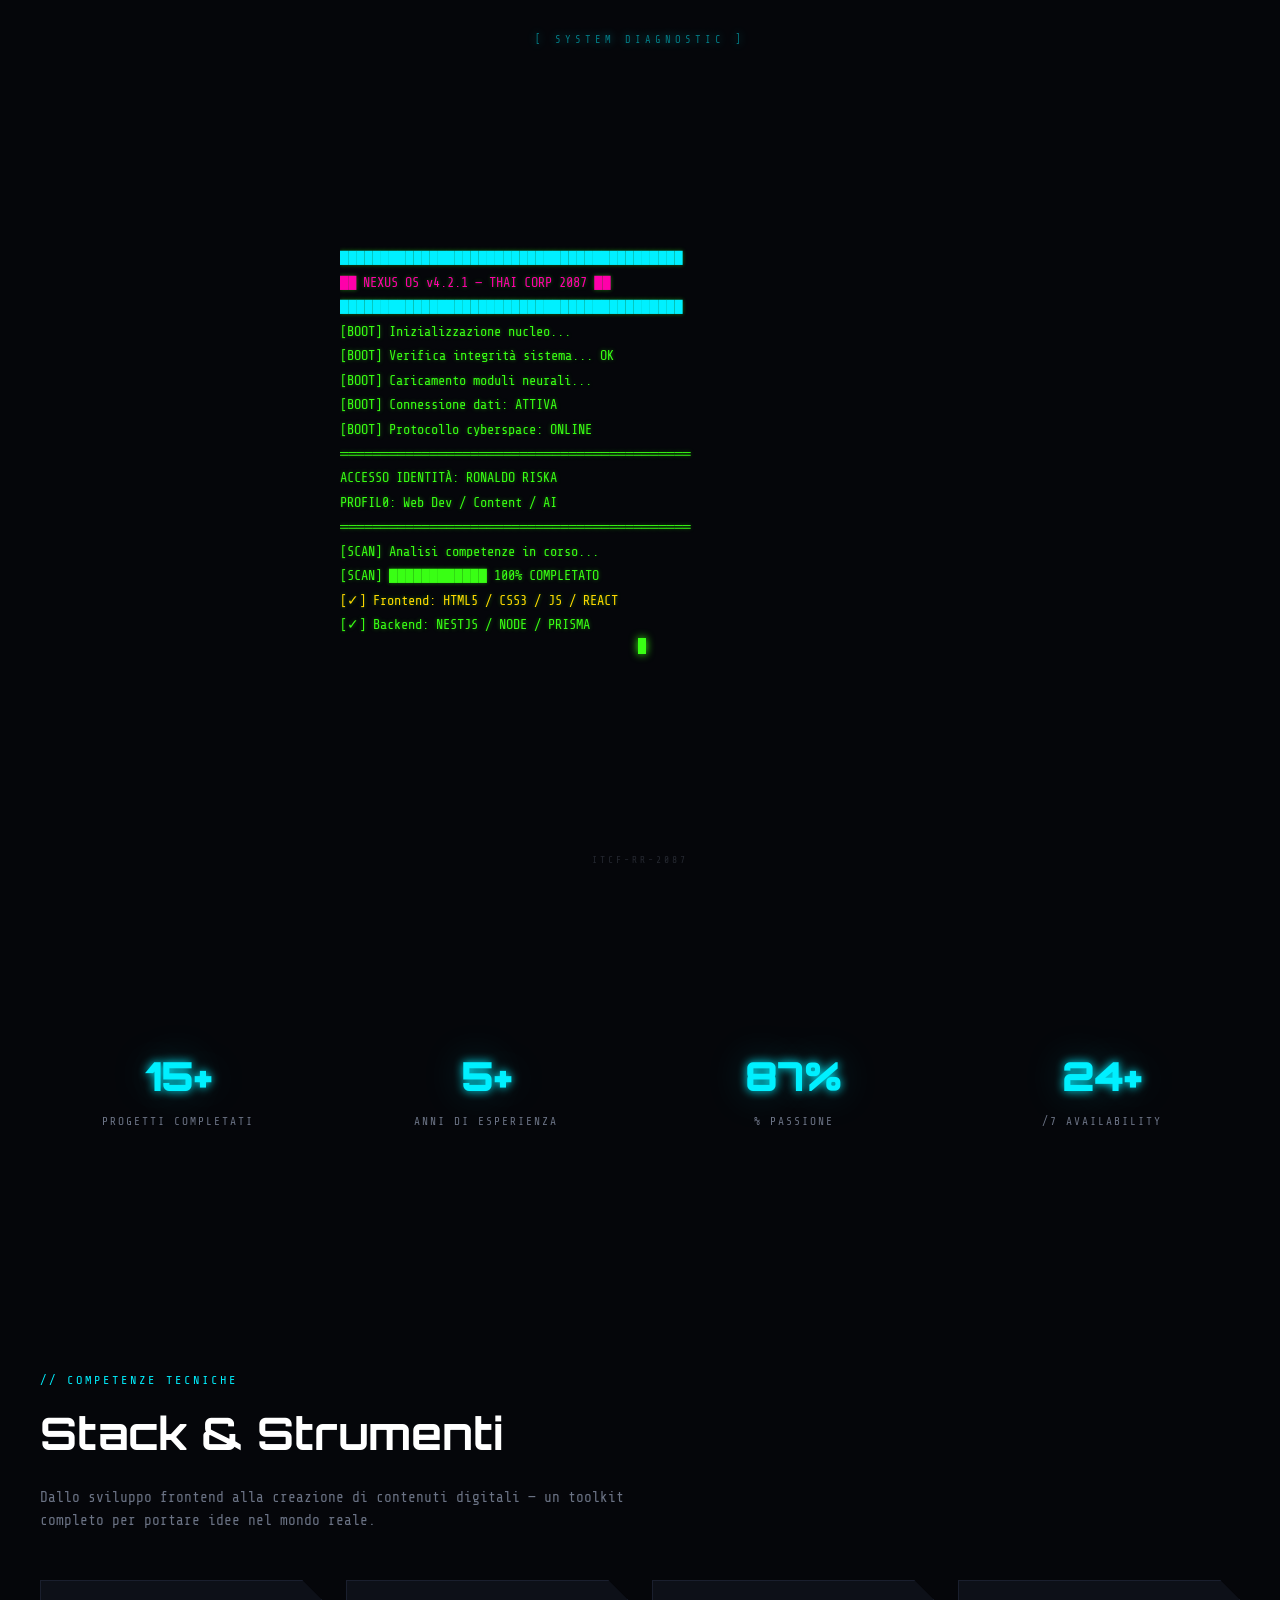
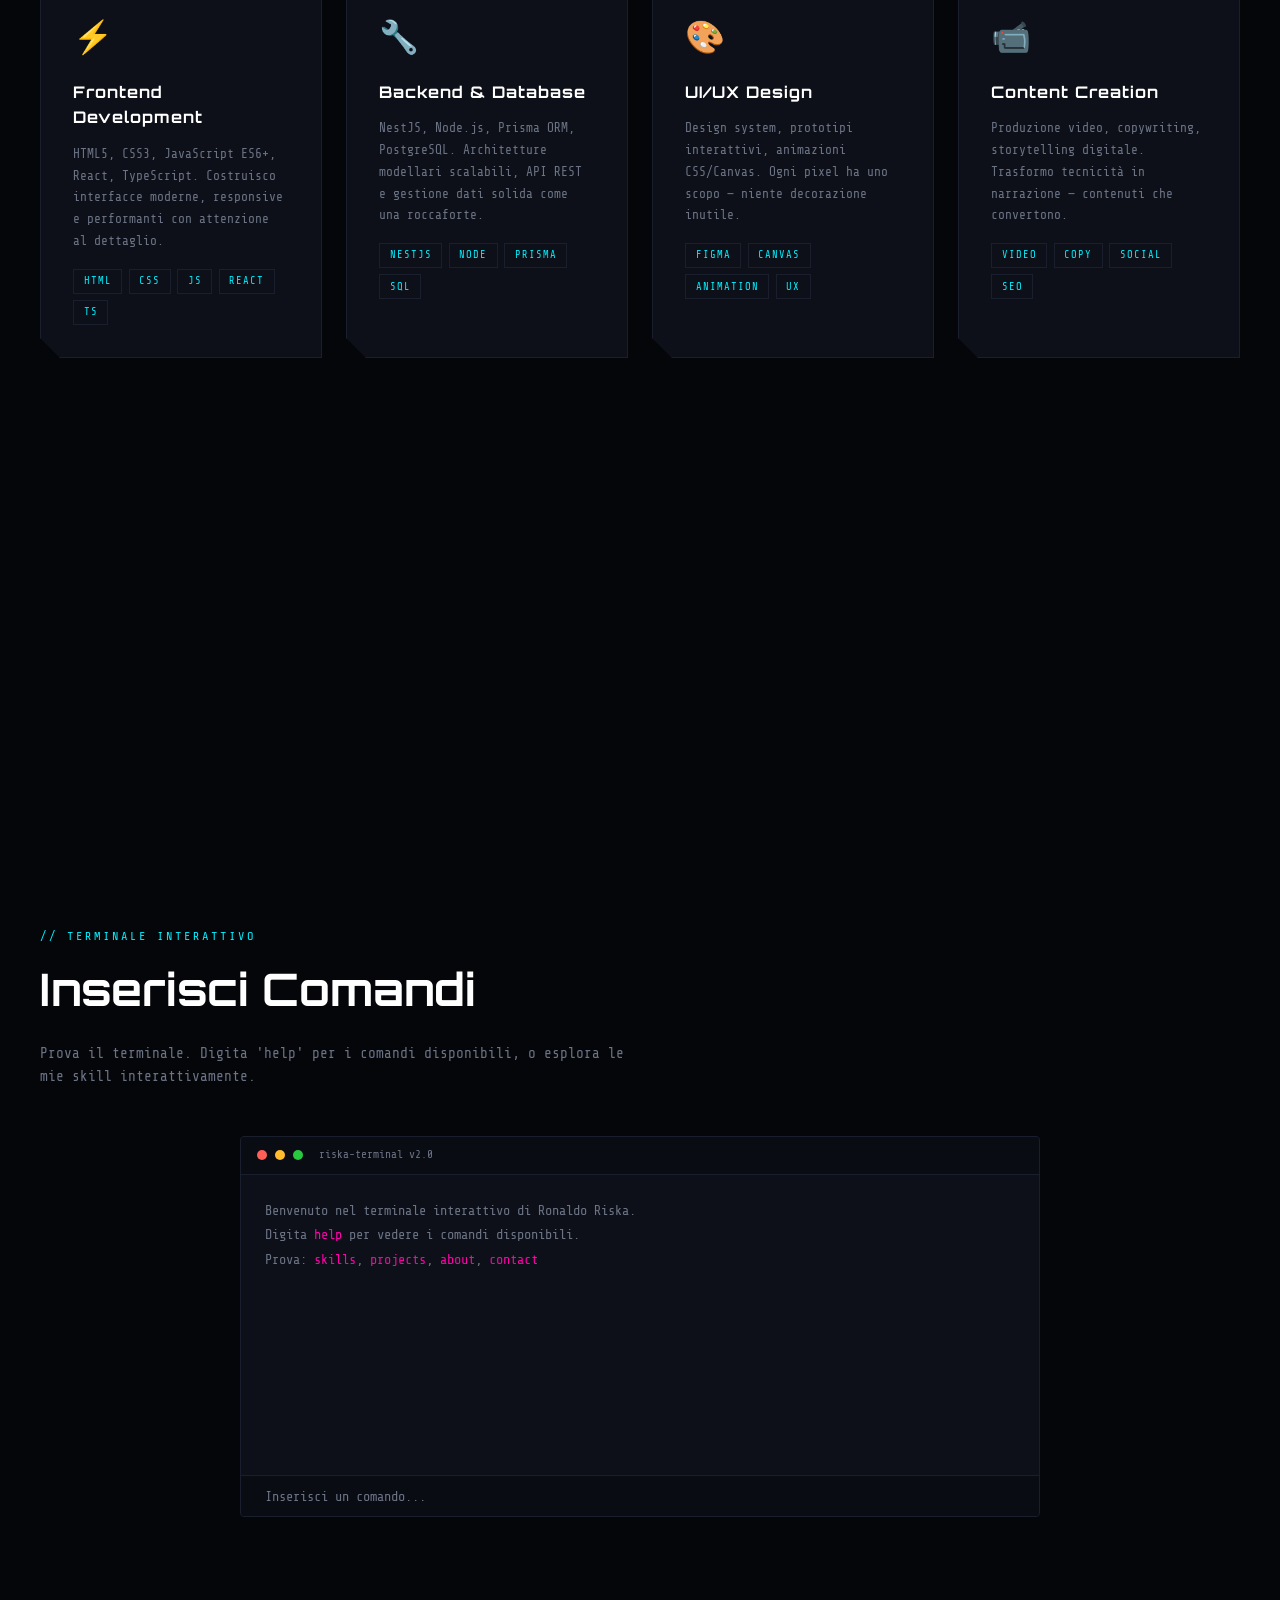
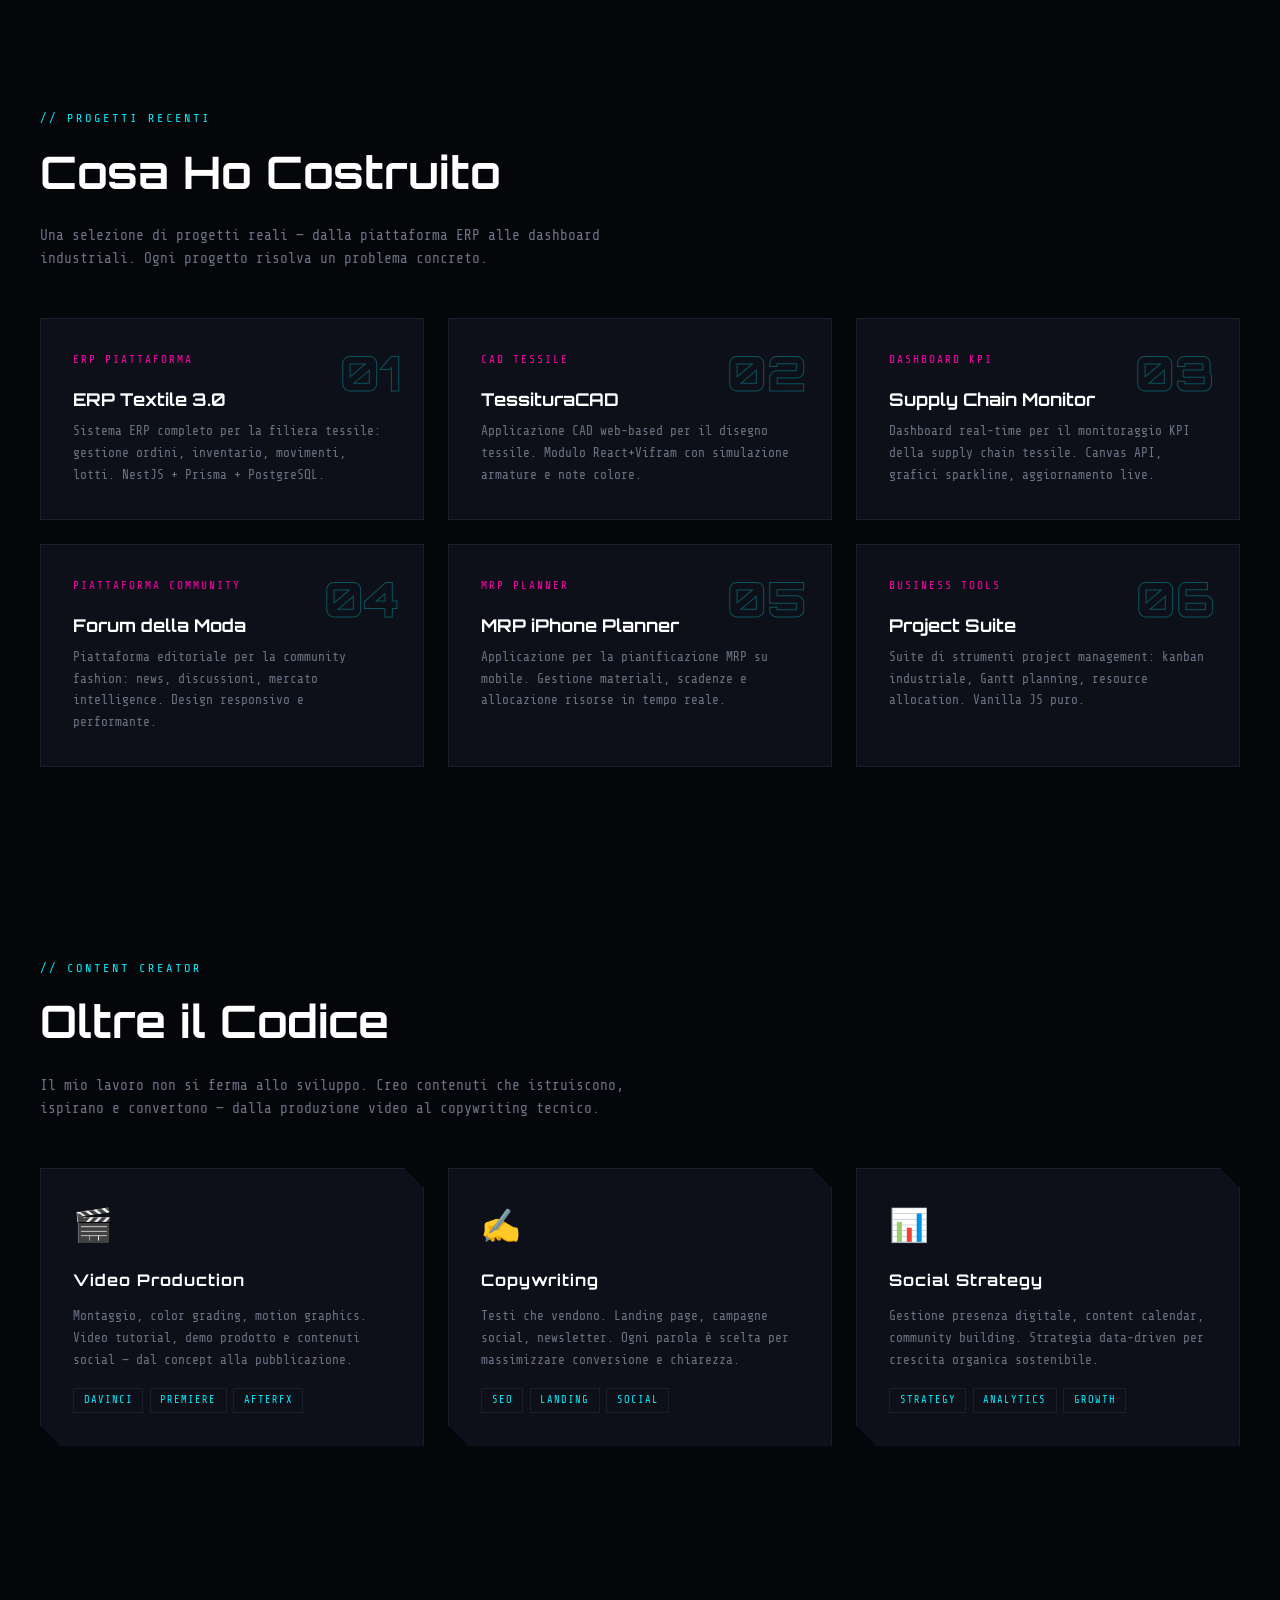
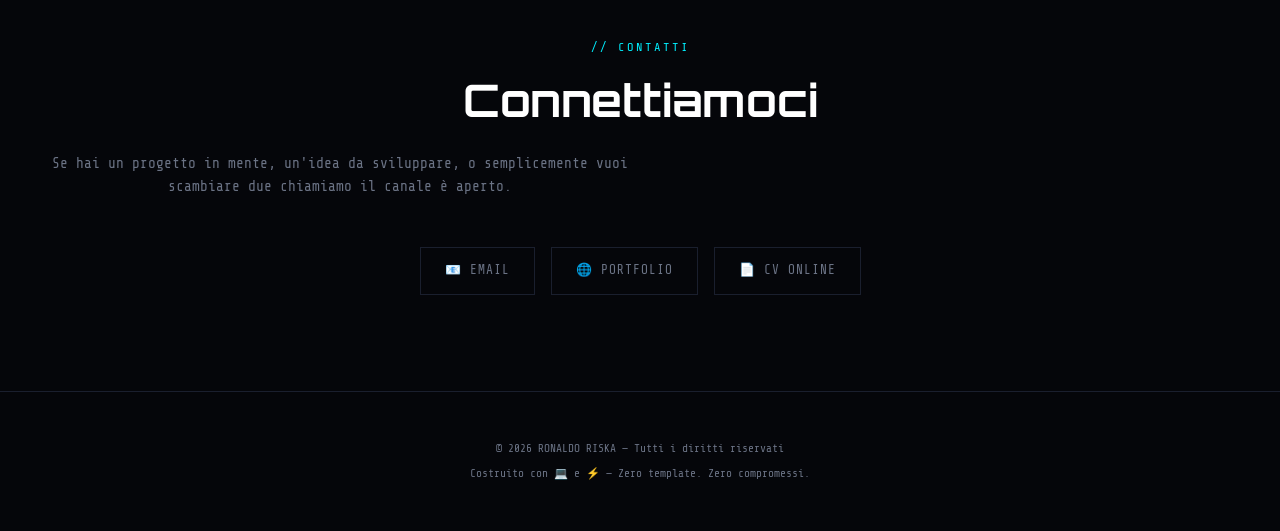
==== index.html @ 5a68598a "fix: rimosovo link GitHub dalla sezione contatti" ====
<!DOCTYPE html>
<html lang="it">
<head>
<meta charset="UTF-8">
<meta name="viewport" content="width=device-width, initial-scale=1.0">
<title>RONALDO RISKA — Web Developer & Content Creator</title>
<meta name="description" content="Cyberpunk showcase di Ronaldo Riska: web developer, content creator, e specialista digitale tessile.">
<meta name="theme-color" content="#05060a">
<link rel="preconnect" href="https://fonts.googleapis.com">
<link rel="preconnect" href="https://fonts.gstatic.com" crossorigin>
<link rel="stylesheet" href="site.css">
<script type="application/ld+json">
{
  "@context": "https://schema.org",
  "@type": "ProfilePage",
  "mainEntity": {
    "@type": "Person",
    "name": "Ronaldo Riska",
    "jobTitle": "Web Developer & Content Creator",
    "url": "https://italycircularfashion.github.io/RonaldoRiskaCurriculum/"
  }
}
</script>
</head>
<body>

<!-- SCANLINES OVERLAY -->
<div class="scanlines"></div>

<!-- MATRIX RAIN -->
<canvas id="matrixRain"></canvas>
<div id="matrixGlow"></div>

<!-- POWER FLASH -->
<div id="powerFlash"></div>

<!-- BOOT SEQUENCE -->
<div id="bootSequence">
  <div class="boot-terminal" id="bootTerminal"></div>
  <span class="boot-cursor"></span>
</div>

<!-- TYPEWRITER REVEAL -->
<div id="typewriterReveal">
  <div class="typewriter-sheet">
    <div class="typewriter-content">
      <div class="typewriter-name" id="twName"></div>
      <div class="typewriter-role" id="twRole"></div>
      <div class="typewriter-text" id="twText"></div>
      <span class="typewriter-cursor" id="twCursor"></span>
    </div>
    <div class="typewriter-skip" onclick="skipTypewriter()">Premi per saltare →</div>
  </div>
  <div class="bell-indicator" id="bellIndicator">♪ DING ♪</div>
</div>

<!-- NAVIGATION HUD -->
<nav id="navHud">
  <div class="nav-logo">RR<span>_</span>DEV</div>
  <div class="nav-links">
    <a href="#hero" class="active">Home</a>
    <a href="#skills">Skills</a>
    <a href="#terminal">Terminal</a>
    <a href="#projects">Projects</a>
    <a href="#contact">Contact</a>
  </div>
</nav>

<!-- ═══════════ HERO ═══════════ -->
<section id="hero">
  <div class="hero-content">
    <div class="hero-tag">[ SYSTEM ONLINE — IDENTITY VERIFIED ]</div>
    <h1 class="hero-title">
      <span class="glitch">RONALDO RISKA</span>
    </h1>
    <p class="hero-sub">
      Web Developer · Content Creator · Digitale Tessile<br>
      Costruisco esperienze digitali su misura. Zero template. Zero compromessi.
    </p>
    <div class="hero-cta">
      <button class="btn-cyber" onclick="scrollToSection('#skills')">→ Esplora Skills</button>
      <button class="btn-cyber magenta" onclick="scrollToSection('#terminal')">→ Apri Terminal</button>
    </div>
  </div>
</section>

<!-- ═══════════ STATS ═══════════ -->
<section class="section">
  <div class="section-inner">
    <div class="stats-row">
      <div class="stat-item reveal">
        <div class="stat-num" data-target="15">0</div>
        <div class="stat-label">Progetti Completati</div>
      </div>
      <div class="stat-item reveal">
        <div class="stat-num" data-target="5">0</div>
        <div class="stat-label">Anni di Esperienza</div>
      </div>
      <div class="stat-item reveal">
        <div class="stat-num" data-target="100">0</div>
        <div class="stat-label">% Passione</div>
      </div>
      <div class="stat-item reveal">
        <div class="stat-num" data-target="24">0</div>
        <div class="stat-label">/7 Availability</div>
      </div>
    </div>
  </div>
</section>

<!-- ═══════════ SKILLS ═══════════ -->
<section class="section" id="skills">
  <div class="section-inner">
    <div class="reveal">
      <div class="section-label">// COMPETENZE TECNICHE</div>
      <h2 class="section-title">Stack & Strumenti</h2>
      <p class="section-desc">Dallo sviluppo frontend alla creazione di contenuti digitali — un toolkit completo per portare idee nel mondo reale.</p>
    </div>
    <div class="skill-grid">
      <div class="skill-card reveal">
        <span class="card-icon">⚡</span>
        <h3>Frontend Development</h3>
        <p>HTML5, CSS3, JavaScript ES6+, React, TypeScript. Costruisco interfacce moderne, responsive e performanti con attenzione al dettaglio.</p>
        <div class="card-tags">
          <span>HTML</span><span>CSS</span><span>JS</span><span>React</span><span>TS</span>
        </div>
      </div>
      <div class="skill-card reveal">
        <span class="card-icon">🔧</span>
        <h3>Backend & Database</h3>
        <p>NestJS, Node.js, Prisma ORM, PostgreSQL. Architetture modellari scalabili, API REST e gestione dati solida come una roccaforte.</p>
        <div class="card-tags">
          <span>NestJS</span><span>Node</span><span>Prisma</span><span>SQL</span>
        </div>
      </div>
      <div class="skill-card reveal">
        <span class="card-icon">🎨</span>
        <h3>UI/UX Design</h3>
        <p>Design system, prototipi interattivi, animazioni CSS/Canvas. Ogni pixel ha uno scopo — niente decorazione inutile.</p>
        <div class="card-tags">
          <span>Figma</span><span>Canvas</span><span>Animation</span><span>UX</span>
        </div>
      </div>
      <div class="skill-card reveal">
        <span class="card-icon">📹</span>
        <h3>Content Creation</h3>
        <p>Produzione video, copywriting, storytelling digitale. Trasformo tecnicità in narrazione — contenuti che convertono.</p>
        <div class="card-tags">
          <span>Video</span><span>Copy</span><span>Social</span><span>SEO</span>
        </div>
      </div>
      <div class="skill-card reveal">
        <span class="card-icon">🤖</span>
        <h3>AI & Automazione</h3>
        <p>Prompt engineering, workflow AI-assisted, automazione CLI. Uso l'intelligenza artificiale come moltiplicatore di produttività.</p>
        <div class="card-tags">
          <span>Prompt</span><span>Claude</span><span>GPT</span><span>Workflow</span>
        </div>
      </div>
      <div class="skill-card reveal">
        <span class="card-icon">🏭</span>
        <h3>CAD & Simulazioni</h3>
        <p>Applicazioni CAD web-based, simulatori tessili, dashboard KPI. Ponte tra industria tradizionale e innovazione digitale.</p>
        <div class="card-tags">
          <span>CAD</span><span>Dashboard</span><span>KPI</span><span>WebGL</span>
        </div>
      </div>
    </div>
  </div>
</section>

<!-- ═══════════ INTERACTIVE TERMINAL ═══════════ -->
<section class="section" id="terminal">
  <div class="section-inner">
    <div class="reveal">
      <div class="section-label">// TERMINALE INTERATTIVO</div>
      <h2 class="section-title">Inserisci Comandi</h2>
      <p class="section-desc">Prova il terminale. Digita 'help' per i comandi disponibili, o esplora le mie skill interattivamente.</p>
    </div>
    <div class="terminal-window reveal">
      <div class="terminal-bar">
        <div class="terminal-dot red"></div>
        <div class="terminal-dot yellow"></div>
        <div class="terminal-dot green"></div>
        <span class="terminal-title">riska-terminal v2.0</span>
      </div>
      <div class="terminal-body" id="terminalBody">
        <div class="output">Benvenuto nel terminale interattivo di Ronaldo Riska.</div>
        <div class="output">Digita <span class="highlight">help</span> per vedere i comandi disponibili.</div>
        <div class="output">Prova: <span class="highlight">skills</span>, <span class="highlight">projects</span>, <span class="highlight">about</span>, <span class="highlight">contact</span></div>
      </div>
      <div class="terminal-input">
        <span class="prompt"></span>
        <input type="text" id="terminalInput" placeholder="Inserisci un comando..." autocomplete="off">
      </div>
    </div>
  </div>
</section>

<!-- ═══════════ PROJECTS ═══════════ -->
<section class="section" id="projects">
  <div class="section-inner">
    <div class="reveal">
      <div class="section-label">// PROGETTI RECENTI</div>
      <h2 class="section-title">Cosa Ho Costruito</h2>
      <p class="section-desc">Una selezione di progetti reali — dalla piattaforma ERP alle dashboard industriali. Ogni progetto risolva un problema concreto.</p>
    </div>
    <div class="project-grid">
      <div class="project-card reveal">
        <span class="project-num">01</span>
        <div class="project-type">ERP Piattaforma</div>
        <h3>ERP Textile 3.0</h3>
        <p>Sistema ERP completo per la filiera tessile: gestione ordini, inventario, movimenti, lotti. NestJS + Prisma + PostgreSQL.</p>
      </div>
      <div class="project-card reveal">
        <span class="project-num">02</span>
        <div class="project-type">CAD Tessile</div>
        <h3>TessituraCAD</h3>
        <p>Applicazione CAD web-based per il disegno tessile. Modulo React+Vifram con simulazione armature e note colore.</p>
      </div>
      <div class="project-card reveal">
        <span class="project-num">03</span>
        <div class="project-type">Dashboard KPI</div>
        <h3>Supply Chain Monitor</h3>
        <p>Dashboard real-time per il monitoraggio KPI della supply chain tessile. Canvas API, grafici sparkline, aggiornamento live.</p>
      </div>
      <div class="project-card reveal">
        <span class="project-num">04</span>
        <div class="project-type">Piattaforma Community</div>
        <h3>Forum della Moda</h3>
        <p>Piattaforma editoriale per la community fashion: news, discussioni, mercato intelligence. Design responsivo e performante.</p>
      </div>
      <div class="project-card reveal">
        <span class="project-num">05</span>
        <div class="project-type">MRP Planner</div>
        <h3>MRP iPhone Planner</h3>
        <p>Applicazione per la pianificazione MRP su mobile. Gestione materiali, scadenze e allocazione risorse in tempo reale.</p>
      </div>
      <div class="project-card reveal">
        <span class="project-num">06</span>
        <div class="project-type">Business Tools</div>
        <h3>Project Suite</h3>
        <p>Suite di strumenti project management: kanban industriale, Gantt planning, resource allocation. Vanilla JS puro.</p>
      </div>
    </div>
  </div>
</section>

<!-- ═══════════ CONTENT CREATOR ═══════════ -->
<section class="section" id="content">
  <div class="section-inner">
    <div class="reveal">
      <div class="section-label">// CONTENT CREATOR</div>
      <h2 class="section-title">Oltre il Codice</h2>
      <p class="section-desc">Il mio lavoro non si ferma allo sviluppo. Creo contenuti che istruiscono, ispirano e convertono — dalla produzione video al copywriting tecnico.</p>
    </div>
    <div class="skill-grid">
      <div class="skill-card reveal">
        <span class="card-icon">🎬</span>
        <h3>Video Production</h3>
        <p>Montaggio, color grading, motion graphics. Video tutorial, demo prodotto e contenuti social — dal concept alla pubblicazione.</p>
        <div class="card-tags"><span>DaVinci</span><span>Premiere</span><span>AfterFX</span></div>
      </div>
      <div class="skill-card reveal">
        <span class="card-icon">✍️</span>
        <h3>Copywriting</h3>
        <p>Testi che vendono. Landing page, campagne social, newsletter. Ogni parola è scelta per massimizzare conversione e chiarezza.</p>
        <div class="card-tags"><span>SEO</span><span>Landing</span><span>Social</span></div>
      </div>
      <div class="skill-card reveal">
        <span class="card-icon">📊</span>
        <h3>Social Strategy</h3>
        <p>Gestione presenza digitale, content calendar, community building. Strategia data-driven per crescita organica sostenibile.</p>
        <div class="card-tags"><span>Strategy</span><span>Analytics</span><span>Growth</span></div>
      </div>
    </div>
  </div>
</section>

<!-- ═══════════ CONTACT ═══════════ -->
<section class="section" id="contact">
  <div class="section-inner">
    <div class="reveal">
      <div class="section-label">// CONTATTI</div>
      <h2 class="section-title">Connettiamoci</h2>
      <p class="section-desc">Se hai un progetto in mente, un'idea da sviluppare, o semplicemente vuoi scambiare due chiamiamo il canale è aperto.</p>
    </div>
    <div class="contact-links reveal">
      <a href="mailto:ronaldo.riska@gmail.com" class="contact-link">📧 Email</a>
      <a href="https://italycircularfashion.github.io/RonaldoRiska/" target="_blank" rel="noopener" class="contact-link">🌐 Portfolio</a>
      <a href="https://italycircularfashion.github.io/RonaldoRiskaCV/" target="_blank" rel="noopener" class="contact-link">📄 CV Online</a>
    </div>
  </div>
</section>

<!-- ═══════════ FOOTER ═══════════ -->
<footer>
  <p>© 2026 RONALDO RISKA — Tutti i diritti riservati</p>
  <p style="margin-top:0.5rem;">Costruito con 💻 e ⚡ — Zero template. Zero compromessi.</p>
</footer>

<!-- ═══════════ SCRIPTS ═══════════ -->
<script>
// ── MATRIX RAIN — CYBERPUNK BOOT SEQUENCE ──
(function(){
  const canvas = document.getElementById('matrixRain');
  const ctx = canvas.getContext('2d');
  const glow = document.getElementById('matrixGlow');
  let w, h, cols, drops, fontSize, speed, opacity, colorMode;
  
  // Phase: 'boot' (dramatic) → 'ambient' (subtle)
  let phase = 'boot';
  let phaseStart = Date.now();
  
  function init(){
    w = canvas.width = window.innerWidth;
    h = canvas.height = window.innerHeight;
    fontSize = 16;
    cols = Math.floor(w / fontSize);
    drops = Array.from({length: cols}, () => ({
      y: Math.random() * -100,
      speed: 1 + Math.random() * 3,
      chars: [],
      trail: 8 + Math.floor(Math.random() * 16),
      hue: Math.random() > 0.7 ? 'cyan' : (Math.random() > 0.5 ? 'magenta' : 'green')
    }));
    for(let i = 0; i < cols; i++){
      drops[i].chars = Array(drops[i].trail).fill(0).map(() => randChar());
    }
  }
  
  function randChar(){
    const sets = 'ABCDEFGHIJKLMNOPQRSTUVWXYZ0123456789@#$%^&*(){}[]|;:<>?/~ぁあいうえおかきくけこ';
    return sets[Math.floor(Math.random() * sets.length)];
  }
  
  init();
  window.addEventListener('resize', init);
  
  function getColor(hue, isHead){
    if(isHead) return '#ffffff';
    if(hue === 'cyan') return '#00f0ff';
    if(hue === 'magenta') return '#ff00aa';
    return '#39ff14';
  }
  
  function draw(){
    const elapsed = Date.now() - phaseStart;
    
    // Transition from boot to ambient after 4.5s
    if(phase === 'boot' && elapsed > 4500){
      phase = 'ambient';
    }
    
    // Fade effect
    if(phase === 'boot'){
      ctx.fillStyle = `rgba(5,6,10,${0.12 - elapsed/50000})`;
      canvas.style.opacity = '0.6';
    } else {
      ctx.fillStyle = 'rgba(5,6,10,0.04)';
      canvas.style.opacity = '0.07';
    }
    ctx.fillRect(0, 0, w, h);
    
    // Glow overlay during boot
    if(phase === 'boot'){
      const glowOpacity = Math.max(0, 0.15 - elapsed/30000);
      glow.style.background = `radial-gradient(ellipse at center, rgba(0,240,255,${glowOpacity}) 0%, transparent 70%)`;
    } else {
      glow.style.background = 'none';
    }
    
    for(let i = 0; i < cols; i++){
      const d = drops[i];
      
      // Update chars periodically
      if(Math.random() > 0.9){
        d.chars.pop();
        d.chars.unshift(randChar());
      }
      
      // Draw trail
      for(let j = 0; j < d.trail; j++){
        const y = (d.y - j) * fontSize;
        if(y < 0 || y > h) continue;
        
        const isHead = j === 0;
        const alpha = isHead ? 1 : (1 - j/d.trail) * (phase === 'boot' ? 0.8 : 0.4);
        
        ctx.font = `${fontSize}px monospace`;
        ctx.fillStyle = getColor(d.hue, isHead);
        ctx.globalAlpha = alpha;
        
        if(isHead && phase === 'boot'){
          ctx.shadowColor = getColor(d.hue, false);
          ctx.shadowBlur = 15;
        } else {
          ctx.shadowBlur = 0;
        }
        
        ctx.fillText(d.chars[j] || randChar(), i * fontSize, y);
      }
      
      ctx.globalAlpha = 1;
      ctx.shadowBlur = 0;
      
      // Move drop
      d.y += d.speed * (phase === 'boot' ? 1.5 : 1);
      
      // Reset
      if(d.y * fontSize > h + d.trail * fontSize){
        d.y = Math.random() * -50;
        d.speed = 1 + Math.random() * 3;
        d.trail = 8 + Math.floor(Math.random() * 16);
        d.hue = Math.random() > 0.7 ? 'cyan' : (Math.random() > 0.5 ? 'magenta' : 'green');
        d.chars = Array(d.trail).fill(0).map(() => randChar());
      }
    }
    
    requestAnimationFrame(draw);
  }
  
  draw();
  
  // Expose function to re-trigger boot phase
  window.rebootMatrix = function(){
    phase = 'boot';
    phaseStart = Date.now();
    init();
  };
})();

// ── BOOT SEQUENCE — CINEMATIC CYBERPUNK ──
(function(){
  const terminal = document.getElementById('bootTerminal');
  const bootSequence = document.getElementById('bootSequence');
  let currentLine = 0;
  
  const bootLines = [
    { text: '██████████████████████████████████████████', delay: 0 },
    { text: '██  NEXUS OS v4.2.1 — THAI CORP 2087   ██', delay: 50 },
    { text: '██████████████████████████████████████████', delay: 50 },
    { text: '', delay: 200 },
    { text: '[BOOT] Inizializzazione nucleo...', delay: 100 },
    { text: '[BOOT] Verifica integrità sistema... OK', delay: 150 },
    { text: '[BOOT] Caricamento moduli neurali...', delay: 80 },
    { text: '[BOOT] Connessione dati: ATTIVA', delay: 120 },
    { text: '[BOOT] Protocollo cyberspace: ONLINE', delay: 100 },
    { text: '', delay: 100 },
    { text: '═══════════════════════════════════════════', delay: 50 },
    { text: '  ACCESSO IDENTITÀ: RONALDO RISKA', delay: 200 },
    { text: '  PROFIL0: Web Dev / Content / AI', delay: 80 },
    { text: '═══════════════════════════════════════════', delay: 100 },
    { text: '', delay: 150 },
    { text: '[SCAN] Analisi competenze in corso...', delay: 120 },
    { text: '[SCAN] ████████████ 100% COMPLETATO', delay: 300 },
    { text: '', delay: 100 },
    { text: '[✓] Frontend:     HTML5 / CSS3 / JS / REACT', delay: 60 },
    { text: '[✓] Backend:      NESTJS / NODE / PRISMA', delay: 60 },
    { text: '[✓] AI Engine:    PROMPT / CLAUDE / GPT', delay: 60 },
    { text: '[✓] Content:      VIDEO / COPY / SEO', delay: 60 },
    { text: '[✓] CAD:          TESSITURA / DASHBOARD', delay: 60 },
    { text: '', delay: 150 },
    { text: '[AUTH] Decrittografia contenuto...', delay: 200 },
    { text: '[AUTH] Accesso autorizzato.', delay: 150 },
    { text: '', delay: 100 },
    { text: '> CARICAMENTO INTERFACCIA GRAFICA...', delay: 400 },
    { text: '> SISTEMA ONLINE — BENVENUTO', delay: 200 },
    { text: '', delay: 300 }
  ];
  
  function addLine(){
    if(currentLine >= bootLines.length){
      // Trigger data burst and power flash
      triggerDataBurst();
      document.getElementById('powerFlash').classList.add('active');
      setTimeout(() => {
        bootSequence.style.opacity = '0';
        bootSequence.style.visibility = 'hidden';
        bootSequence.style.pointerEvents = 'none';
        // Show typewriter reveal after boot
        setTimeout(() => {
          document.getElementById('typewriterReveal').classList.add('active');
          startTypewriter();
        }, 400);
      }, 600);
      return;
    }
    
    const line = bootLines[currentLine];
    const div = document.createElement('div');
    div.className = 'boot-line';
    div.textContent = line.text;
    div.style.animationDelay = '0s';
    terminal.appendChild(div);
    
    // Auto scroll
    terminal.scrollTop = terminal.scrollHeight;
    
    currentLine++;
    setTimeout(addLine, line.delay + Math.random() * 60);
  }
  
  // Start after a brief pause
  setTimeout(addLine, 600);
})();

// ── SCROLL REVEAL ──
(function(){
  const observer = new IntersectionObserver((entries) => {
    entries.forEach(entry => {
      if(entry.isIntersecting){
        entry.target.classList.add('revealed');
      }
    });
  }, { threshold: 0.1, rootMargin: '0px 0px -50px 0px' });
  document.querySelectorAll('.reveal').forEach(el => observer.observe(el));
})();

// ── NAV ACTIVE STATE ──
(function(){
  const sections = document.querySelectorAll('section[id]');
  const navLinks = document.querySelectorAll('.nav-links a');
  window.addEventListener('scroll', () => {
    let current = '';
    sections.forEach(section => {
      const top = section.offsetTop - 100;
      if(window.scrollY >= top) current = section.getAttribute('id');
    });
    navLinks.forEach(link => {
      link.classList.remove('active');
      if(link.getAttribute('href') === '#' + current) link.classList.add('active');
    });
  });
})();

// ── COUNTER ANIMATION ──
(function(){
  const observer = new IntersectionObserver((entries) => {
    entries.forEach(entry => {
      if(entry.isIntersecting){
        const num = entry.target;
        const target = parseInt(num.getAttribute('data-target'));
        let current = 0;
        const increment = Math.ceil(target / 40);
        const timer = setInterval(() => {
          current += increment;
          if(current >= target){ current = target; clearInterval(timer); }
          num.textContent = current + (target === 100 ? '%' : '+');
        }, 40);
        observer.unobserve(num);
      }
    });
  }, { threshold: 0.5 });
  document.querySelectorAll('.stat-num').forEach(el => observer.observe(el));
})();

// ── INTERACTIVE TERMINAL ──
(function(){
  const input = document.getElementById('terminalInput');
  const body = document.getElementById('terminalBody');
  const commands = {
    help: () => `Comandi disponibili:
  skills    - Mostra competenze tecniche
  projects  - Elenco progetti realizzati
  about     - Chi sono
  contact   - Come contattarmi
  clear     - Pulisci terminale
  matrix    - Attiva modalità matrix intensiva
  reboot    - Riavvia il sistema (completo)
  echo      - Ripeti il testo`,
    skills: () => `COMPETENZE TECNICHE:
  ▸ Frontend: HTML5, CSS3, JavaScript ES6+, React, TypeScript
  ▸ Backend: NestJS, Node.js, Prisma ORM, PostgreSQL
  ▸ Design: UI/UX, Canvas API, Animazioni CSS
  ▸ AI: Prompt Engineering, Claude, GPT, Workflow AI
  ▸ CAD: Applicazioni web-based, Dashboard KPI
  ▸ Tools: Vite, Vitest, Git, CLI`,
    projects: () => `PROGETTI REALIZZATI:
  [01] ERP Textile 3.0     — Piattaforma ERP completa
  [02] TessituraCAD        — CAD web per tessitura
  [03] Supply Chain Monitor — Dashboard KPI real-time
  [04] Forum della Moda    — Piattaforma editoriale
  [05] MRP iPhone Planner  — Pianificazione MRP mobile
  [06] Project Suite       — Suite project management`,
    about: () => `RONALDO RISKA
  Web Developer & Content Creator
  Base: Prato, Italia
  
  Sviluppatore full-stack con esperienza nella filiera tessile.
  Specializzato in applicazioni web complesse, dashboard industriali
  e creazione di contenuti digitali. Ogni progetto è un problema
  risolto con codice pulito e design funzionale.`,
    contact: () => `CONTATTI:
  ✉ Email: ronaldo.riska@gmail.com
  ⚡ GitHub: github.com/ItalyCircularFashion
  🌐 Portfolio: italycircularfashion.github.io/RonaldoRiska/
  📄 CV: italycircularfashion.github.io/RonaldoRiskaCV/`,
    reboot: () => {
      if(window.rebootMatrix) window.rebootMatrix();
      const bootSeq = document.getElementById('bootSequence');
      bootSeq.style.opacity = '1';
      bootSeq.style.visibility = 'visible';
      bootSeq.style.pointerEvents = 'auto';
      document.getElementById('navHud').classList.remove('visible');
      // Re-trigger boot sequence
      setTimeout(() => {
        document.getElementById('bootTerminal').innerHTML = '';
        // Reinitialize boot
        location.reload();
      }, 2000);
      return 'Risalto del sistema in corso...';
    },
    clear: () => { setTimeout(() => { body.innerHTML = ''; }, 50); return ''; },
    matrix: () => { 
      if(window.rebootMatrix) window.rebootMatrix();
      return 'Modalità matrix intensiva attivata. 🦋'; 
    },
    echo: (args) => args.join(' ') || 'Inserisci testo dopo echo.'
  };
  function execute(cmd){
    const parts = cmd.trim().toLowerCase().split(/\s+/);
    const name = parts[0];
    const args = parts.slice(1);
    const line = document.createElement('div');
    line.innerHTML = '<span class="prompt"></span>';
    body.appendChild(line);
    const output = document.createElement('div');
    output.className = 'output';
    if(commands[name]){
      const result = commands[name](args);
      if(result) output.textContent = result;
    } else {
      output.innerHTML = `Comando non riconosciuto: <span class="highlight">${name}</span>. Digita 'help' per i comandi.`;
    }
    body.appendChild(output);
    body.scrollTop = body.scrollHeight;
  }
  input.addEventListener('keydown', (e) => {
    if(e.key === 'Enter' && input.value.trim()){
      execute(input.value);
      input.value = '';
    }
  });
})();

// ── TYPEWRITER REVEAL ──
function startTypewriter(){
  const name = 'RONALDO RISKA';
  const role = 'Web Developer · Content Creator · Digitale Tessile';
  const text = `Sono uno sviluppatore web e content creator con una passione: trasformare idee complesse in esperienze digitali memorabili.

Dalla filiera tessile al codice, ho costruito applicazioni che risolvono problemi reali — ERP, CAD, dashboard KPI, piattaforme editoriali.

Ogni progetto che tocco diventa un pezzo unico: zero template, zero compromessi. Solo codice pulito, design funzionale e un tocco cyberpunk che lascia il segno.

Se cerchi qualcuno che sa costruire, comunicare e innovare — hai trovato la persona giusta.`;

  const nameEl = document.getElementById('twName');
  const roleEl = document.getElementById('twRole');
  const textEl = document.getElementById('twText');
  const cursor = document.getElementById('twCursor');
  const sheet = document.querySelector('.typewriter-sheet');

  let nameIdx = 0, roleIdx = 0, textIdx = 0;
  let phase = 'name';
  let bellCounter = 0;

  function typeNext(){
    if(phase === 'name'){
      if(nameIdx < name.length){
        nameEl.textContent += name[nameIdx];
        nameIdx++;
        cursor.classList.add('strike');
        setTimeout(() => cursor.classList.remove('strike'), 50);
        playTypeSound();
        // Bell flash every 8 chars
        bellCounter++;
        if(bellCounter % 8 === 0) {
          sheet.classList.add('bell');
          setTimeout(() => sheet.classList.remove('bell'), 400);
          playBellSound();
          // Show bell indicator
          const bellInd = document.getElementById('bellIndicator');
          bellInd.classList.add('active');
          setTimeout(() => bellInd.classList.remove('active'), 600);
        }
        setTimeout(typeNext, 80 + Math.random() * 40);
      } else {
        phase = 'role';
        setTimeout(typeNext, 300);
      }
    } else if(phase === 'role'){
      if(roleIdx < role.length){
        roleEl.textContent += role[roleIdx];
        roleIdx++;
        cursor.classList.add('strike');
        setTimeout(() => cursor.classList.remove('strike'), 50);
        playTypeSound();
        setTimeout(typeNext, 50 + Math.random() * 30);
      } else {
        phase = 'text';
        setTimeout(typeNext, 400);
      }
    } else if(phase === 'text'){
      if(textIdx < text.length){
        textEl.textContent += text[textIdx];
        textIdx++;
        cursor.classList.add('strike');
        setTimeout(() => cursor.classList.remove('strike'), 50);
        playTypeSound();
        // Variable speed — slower for punctuation
        const ch = text[textIdx - 1];
        const delay = (ch === '.' || ch === ',' || ch === '—') ? 150 : (ch === '\n' ? 200 : 30 + Math.random() * 30);
        // Auto-scroll paper
        sheet.scrollTop = sheet.scrollHeight;
        setTimeout(typeNext, delay);
      } else {
        // Done typing — show cursor steady, then transition to projects
        setTimeout(() => {
          document.getElementById('typewriterReveal').classList.add('hidden');
          document.getElementById('navHud').classList.add('visible');
          // Reveal all sections for scroll
          document.querySelectorAll('.reveal').forEach(el => el.classList.add('revealed'));
          // Smooth scroll to projects
          const projects = document.querySelector('#projects');
          if(projects) projects.scrollIntoView({ behavior: 'smooth' });
        }, 1500);
      }
    }
  }

  typeNext();
}

function skipTypewriter(){
  const nameEl = document.getElementById('twName');
  const roleEl = document.getElementById('twRole');
  const textEl = document.getElementById('twText');
  nameEl.textContent = 'RONALDO RISKA';
  roleEl.textContent = 'Web Developer · Content Creator · Digitale Tessile';
  textEl.textContent = `Sono uno sviluppatore web e content creator con una passione: trasformare idee complesse in esperienze digitali memorabili.

Dalla filiera tessile al codice, ho costruito applicazioni che risolvono problemi reali — ERP, CAD, dashboard KPI, piattaforme editoriali.

Ogni progetto che tocco diventa un pezzo unico: zero template, zero compromessi. Solo codice pulito, design funzionale e un tocco cyberpunk che lascia il segno.

Se cerchi qualcuno che sa costruire, comunicare e innovare — hai trovato la persona giusta.`;
  setTimeout(() => {
    document.getElementById('typewriterReveal').classList.add('hidden');
    document.getElementById('navHud').classList.add('visible');
    // Reveal all sections for scroll
    document.querySelectorAll('.reveal').forEach(el => el.classList.add('revealed'));
    // Smooth scroll to projects
    const projects = document.querySelector('#projects');
    if(projects) projects.scrollIntoView({ behavior: 'smooth' });
  }, 500);
}

// ── TYPEWRITER SOUND (Web Audio API) ──
let audioCtx = null;
function playTypeSound(){
  if(!audioCtx) audioCtx = new (window.AudioContext || window.webkitAudioContext)();
  const osc = audioCtx.createOscillator();
  const gain = audioCtx.createGain();
  osc.connect(gain);
  gain.connect(audioCtx.destination);
  osc.frequency.value = 800 + Math.random() * 400;
  osc.type = 'square';
  gain.gain.value = 0.02;
  gain.gain.exponentialRampToValueAtTime(0.001, audioCtx.currentTime + 0.05);
  osc.start();
  osc.stop(audioCtx.currentTime + 0.05);
}
function playBellSound(){
  if(!audioCtx) audioCtx = new (window.AudioContext || window.webkitAudioContext)();
  const osc = audioCtx.createOscillator();
  const gain = audioCtx.createGain();
  osc.connect(gain);
  gain.connect(audioCtx.destination);
  osc.frequency.value = 2400;
  osc.type = 'sine';
  gain.gain.value = 0.05;
  gain.gain.exponentialRampToValueAtTime(0.001, audioCtx.currentTime + 0.3);
  osc.start();
  osc.stop(audioCtx.currentTime + 0.3);
}

// ── DATA BURST EFFECT ──
function triggerDataBurst(){
  const canvas = document.createElement('canvas');
  canvas.style.cssText = 'position:fixed;inset:0;z-index:9999;pointer-events:none;';
  document.body.appendChild(canvas);
  const ctx = canvas.getContext('2d');
  canvas.width = window.innerWidth;
  canvas.height = window.innerHeight;
  
  const cols = Math.floor(canvas.width / 14);
  const drops = Array.from({length: cols}, () => ({
    y: Math.random() * -canvas.height,
    speed: 4 + Math.random() * 8,
    chars: Array(20).fill(0).map(() => 'ABCDEFGHIJKLMNOPQRSTUVWXYZ0123456789@#$%'[Math.floor(Math.random()*42)]),
    hue: Math.random() > 0.5 ? '#00f0ff' : (Math.random() > 0.5 ? '#ff00aa' : '#39ff14')
  }));
  
  let frame = 0;
  const maxFrames = 60;
  
  function burstDraw(){
    ctx.fillStyle = `rgba(5,6,10,${0.15 - frame/400})`;
    ctx.fillRect(0, 0, canvas.width, canvas.height);
    
    for(let i = 0; i < cols; i++){
      const d = drops[i];
      for(let j = 0; j < 20; j++){
        const y = (d.y - j) * 14;
        if(y < 0 || y > canvas.height) continue;
        const alpha = (1 - j/20) * (1 - frame/maxFrames);
        ctx.font = '14px monospace';
        ctx.fillStyle = d.hue;
        ctx.globalAlpha = alpha;
        ctx.shadowColor = d.hue;
        ctx.shadowBlur = 10;
        ctx.fillText(d.chars[j], i * 14, y);
      }
      d.y += d.speed;
      if(d.y * 14 > canvas.height + 280){
        d.y = Math.random() * -100;
        d.speed = 4 + Math.random() * 8;
      }
    }
    ctx.globalAlpha = 1;
    ctx.shadowBlur = 0;
    frame++;
    if(frame < maxFrames) requestAnimationFrame(burstDraw);
    else canvas.remove();
  }
  burstDraw();
}
function scrollToSection(selector){
  const el = document.querySelector(selector);
  if(el) el.scrollIntoView({ behavior: 'smooth' });
}
</script>

</body>
</html>
---- site.css ----
/* ══════════════════════════════════════════════════════════
   RONALDO RISKA — CYBERPUNK DEVELOPER SHOWCASE
   A single-page interactive experience
══════════════════════════════════════════════════════════ */

/* ─── FONTS ─── */
@import url('https://fonts.googleapis.com/css2?family=Share+Tech+Mono&family=Orbitron:wght@400;700;900&family=Rajdhani:wght@300;500;700&family=Special+Elite&family=Courier+Prime:ital,wght@0,400;0,700;1,400&display=swap');

/* ─── TOKENS ─── */
:root {
  --bg: #05060a;
  --bg-alt: #0a0c14;
  --surface: #0d1018;
  --border: #1a1f2e;
  --text: #d0d5e0;
  --text-muted: #6b7385;
  --neon-cyan: #00f0ff;
  --neon-magenta: #ff00aa;
  --neon-purple: #a855f7;
  --neon-green: #39ff14;
  --neon-yellow: #ffd700;
  --neon-red: #ff3333;
  --glow-cyan: 0 0 10px #00f0ff, 0 0 40px #00f0ff44;
  --glow-magenta: 0 0 10px #ff00aa, 0 0 40px #ff00aa44;
  --glow-purple: 0 0 10px #a855f7, 0 0 40px #a855f744;
  --font-mono: 'Share Tech Mono', monospace;
  --font-display: 'Orbitron', sans-serif;
  --font-body: 'Rajdhani', sans-serif;
}

/* ─── RESET ─── */
*,*::before,*::after { box-sizing: border-box; margin: 0; padding: 0; }
html { scroll-behavior: smooth; font-size: 16px; }
body {
  background: var(--bg);
  color: var(--text);
  font-family: var(--font-body);
  line-height: 1.6;
  overflow-x: hidden;
  cursor: crosshair;
}
a { color: inherit; text-decoration: none; }
button { cursor: pointer; border: none; background: none; font-family: inherit; color: inherit; }
ul { list-style: none; }
img { max-width: 100%; display: block; }

/* ─── SCANLINES OVERLAY ─── */
.scanlines {
  position: fixed; inset: 0; z-index: 9999; pointer-events: none;
  background: repeating-linear-gradient(
    0deg,
    transparent,
    transparent 2px,
    rgba(0,0,0,0.03) 2px,
    rgba(0,0,0,0.03) 4px
  );
}

/* ─── MATRIX RAIN CANVAS ─── */
#matrixRain {
  position: fixed; inset: 0; z-index: 0; opacity: 0.06;
  pointer-events: none;
  transition: opacity 0.5s;
}
#matrixGlow {
  position: fixed; inset: 0; z-index: 1; pointer-events: none;
  transition: opacity 0.3s;
}

/* ─── BOOT SEQUENCE ─── */
#bootSequence {
  position: fixed; inset: 0; z-index: 10000;
  background: var(--bg);
  display: flex; align-items: center; justify-content: center;
  flex-direction: column;
  transition: opacity 1.2s ease-in-out, visibility 1.2s;
}
#bootSequence.hidden { opacity: 0; visibility: hidden; pointer-events: none; }
.boot-terminal {
  font-family: var(--font-mono);
  font-size: 0.85rem;
  color: var(--neon-green);
  max-width: 600px; width: 90%;
  line-height: 1.8;
  max-height: 80vh;
  overflow-y: auto;
  text-shadow: 0 0 4px rgba(57, 255, 20, 0.4);
}
.boot-line { opacity: 0; animation: bootFade 0.05s forwards; }
.boot-line::before { content: ''; }
.boot-line:not(:empty)::before { content: ''; }
/* Staggered colors for boot lines */
.boot-line:nth-child(1), .boot-line:nth-child(3) { color: var(--neon-cyan); }
.boot-line:nth-child(2) { color: var(--neon-magenta); }
.boot-line:nth-last-child(2) { color: var(--neon-yellow); }
.boot-line:last-child { color: var(--neon-green); }
@keyframes bootFade { to { opacity: 1; } }
.boot-cursor {
  display: inline-block; width: 8px; height: 16px;
  background: var(--neon-green);
  animation: blink 0.6s infinite;
  vertical-align: middle; margin-left: 4px;
  box-shadow: 0 0 8px var(--neon-green);
}
@keyframes blink { 0%,49%{opacity:1} 50%,100%{opacity:0} }

/* ─── BOOT SEQUENCE FLASH ─── */
#bootSequence::before {
  content: '[ SYSTEM DIAGNOSTIC ]';
  position: absolute;
  top: 2rem; left: 50%;
  transform: translateX(-50%);
  font-family: var(--font-mono);
  font-size: 0.65rem;
  color: var(--neon-cyan);
  letter-spacing: 4px;
  opacity: 0.5;
  text-shadow: var(--glow-cyan);
}
#bootSequence::after {
  content: 'ITCF-RR-2087';
  position: absolute;
  bottom: 2rem; left: 50%;
  transform: translateX(-50%);
  font-family: var(--font-mono);
  font-size: 0.6rem;
  color: var(--text-muted);
  letter-spacing: 3px;
  opacity: 0.3;
}

/* ─── POWER-ON FLASH ─── */
#powerFlash {
  position: fixed; inset: 0; z-index: 10001;
  background: radial-gradient(ellipse at center, rgba(0,240,255,0.3) 0%, rgba(5,6,10,1) 70%);
  pointer-events: none;
  opacity: 0;
  transition: opacity 0.15s;
}
#powerFlash.active {
  opacity: 1;
  animation: powerFlashPulse 0.6s ease-out forwards;
}
@keyframes powerFlashPulse {
  0% { opacity: 1; background: radial-gradient(ellipse at center, rgba(0,240,255,0.6) 0%, rgba(5,6,10,1) 70%); }
  50% { opacity: 0.8; background: radial-gradient(ellipse at center, rgba(168,85,247,0.3) 0%, rgba(5,6,10,1) 70%); }
  100% { opacity: 0; }
}

/* ─── NAVIGATION HUD ─── */
#navHud {
  position: fixed; top: 0; left: 0; right: 0; z-index: 1000;
  padding: 1rem 2rem;
  display: flex; align-items: center; justify-content: space-between;
  background: linear-gradient(180deg, rgba(5,6,10,0.95) 0%, transparent 100%);
  backdrop-filter: blur(8px);
  border-bottom: 1px solid var(--border);
  transform: translateY(-100%);
  transition: transform 0.5s cubic-bezier(0.4,0,0.2,1);
}
#navHud.visible { transform: translateY(0); }
.nav-logo {
  font-family: var(--font-display);
  font-size: 1.1rem; font-weight: 900;
  color: var(--neon-cyan);
  text-shadow: var(--glow-cyan);
  letter-spacing: 2px;
}
.nav-logo span { color: var(--neon-magenta); text-shadow: var(--glow-magenta); }
.nav-links { display: flex; gap: 1.5rem; }
.nav-links a {
  font-family: var(--font-mono);
  font-size: 0.75rem;
  color: var(--text-muted);
  text-transform: uppercase;
  letter-spacing: 1px;
  padding: 0.3rem 0;
  border-bottom: 1px solid transparent;
  transition: all 0.3s;
}
.nav-links a:hover, .nav-links a.active {
  color: var(--neon-cyan);
  border-bottom-color: var(--neon-cyan);
  text-shadow: var(--glow-cyan);
}

/* ─── TYPEWRITER REVEAL ─── */
#typewriterReveal {
  position: fixed; inset: 0; z-index: 9998;
  display: flex; align-items: center; justify-content: center;
  background: var(--bg);
  opacity: 0; visibility: hidden;
  transition: opacity 0.8s, visibility 0.8s;
  overflow: hidden;
}
#typewriterReveal.active { opacity: 1; visibility: visible; }
#typewriterReveal.hidden { opacity: 0; visibility: hidden; pointer-events: none; }

.typewriter-sheet {
  background: #f5f0e6;
  width: 90%; max-width: 700px;
  min-height: 400px;
  padding: 4rem 3rem;
  position: relative;
  box-shadow: 
    0 0 0 1px rgba(0,0,0,0.1),
    0 20px 60px rgba(0,0,0,0.5),
    inset 0 0 100px rgba(0,0,0,0.03);
  transform: rotate(-0.5deg);
  background-image: 
    repeating-linear-gradient(
      transparent,
      transparent 27px,
      rgba(0,0,0,0.03) 27px,
      rgba(0,0,0,0.03) 28px
    );
  animation: sheetSlideIn 0.8s cubic-bezier(0.2,0.8,0.2,1) forwards;
  max-height: 80vh;
  overflow-y: auto;
  scroll-behavior: smooth;
}
@keyframes sheetSlideIn {
  from { opacity: 0; transform: rotate(-2deg) translateY(40px) scale(0.95); }
  to { opacity: 1; transform: rotate(-0.5deg) translateY(0) scale(1); }
}

/* Typewriter platen roller at top */
.typewriter-sheet::before {
  content: '';
  position: absolute;
  top: 2rem; left: 2rem; right: 2rem;
  height: 8px;
  background: linear-gradient(180deg, #2a2a2a 0%, #1a1a1a 50%, #0a0a0a 100%);
  border-radius: 2px;
  box-shadow: 0 2px 4px rgba(0,0,0,0.3);
  z-index: 2;
}

/* Paper clip decoration */
.typewriter-sheet::after {
  content: '';
  position: absolute;
  top: -1rem; right: 3rem;
  width: 20px; height: 50px;
  border: 2px solid #888;
  border-radius: 0 0 10px 10px;
  border-top: none;
  opacity: 0.4;
  z-index: 2;
}

/* Red margin line */
.typewriter-content::before {
  content: '';
  position: absolute;
  left: 3rem; top: 0; bottom: 0;
  width: 1px;
  background: rgba(255,0,0,0.15);
}

.typewriter-content {
  font-family: 'Special Elite', 'Courier Prime', Courier, monospace;
  font-size: 1.1rem;
  line-height: 1.8;
  color: #1a1a1a;
  min-height: 200px;
  padding-top: 2rem;
  position: relative;
}
.typewriter-name {
  font-size: clamp(2rem, 5vw, 3rem);
  font-weight: 700;
  margin-bottom: 0.5rem;
  letter-spacing: 2px;
  color: #0a0a0a;
}
.typewriter-role {
  font-size: 1rem;
  color: #333;
  margin-bottom: 1.5rem;
  font-style: italic;
}
.typewriter-text {
  font-size: 0.95rem;
  color: #2a2a2a;
  white-space: pre-wrap;
}
.typewriter-cursor {
  display: inline-block;
  width: 10px; height: 1.2em;
  background: #1a1a1a;
  animation: typeBlink 0.7s infinite;
  vertical-align: text-bottom;
  margin-left: 2px;
  transition: transform 0.05s;
}
.typewriter-cursor.strike {
  transform: translateY(1px) scaleY(0.9);
}
@keyframes typeBlink { 0%,49%{opacity:1} 50%,100%{opacity:0} }

.typewriter-skip {
  position: fixed;
  bottom: 2rem; right: 2rem;
  font-family: var(--font-mono);
  font-size: 0.7rem;
  color: var(--text-muted);
  cursor: pointer;
  opacity: 0.6;
  transition: opacity 0.3s;
  z-index: 9999;
  animation: skipPulse 2s ease-in-out infinite;
}
.typewriter-skip:hover { opacity: 1; animation: none; }
@keyframes skipPulse {
  0%, 100% { opacity: 0.4; }
  50% { opacity: 0.8; }
}

/* Bell indicator */
.bell-indicator {
  position: fixed;
  top: 2rem; right: 2rem;
  font-family: 'Special Elite', monospace;
  font-size: 0.8rem;
  color: #b8860b;
  opacity: 0;
  z-index: 9999;
  pointer-events: none;
}
.bell-indicator.active {
  animation: bellText 0.6s ease-out;
}
@keyframes bellText {
  0% { opacity: 0; transform: translateY(10px); }
  20% { opacity: 1; transform: translateY(0); }
  80% { opacity: 1; }
  100% { opacity: 0; transform: translateY(-5px); }
}

/* Paper grain texture */
.typewriter-sheet > .typewriter-content::after {
  content: '';
  position: absolute; inset: 0;
  background-image: url("data:image/svg+xml,%3Csvg viewBox='0 0 200 200' xmlns='http://www.w3.org/2000/svg'%3E%3Cfilter id='noise'%3E%3CfeTurbulence type='fractalNoise' baseFrequency='0.9' numOctaves='4' stitchTiles='stitch'/%3E%3C/filter%3E%3Crect width='100%25' height='100%25' filter='url(%23noise)' opacity='0.03'/%3E%3C/svg%3E");
  pointer-events: none;
}

/* Typewriter bell flash */
@keyframes bellFlash {
  0% { box-shadow: 0 0 0 0 rgba(255,215,0,0.6); }
  50% { box-shadow: 0 0 30px 10px rgba(255,215,0,0.3); }
  100% { box-shadow: 0 0 0 0 rgba(255,215,0,0); }
}
.typewriter-sheet.bell {
  animation: bellFlash 0.4s ease-out;
}
#hero {
  min-height: 100vh;
  display: flex; align-items: center; justify-content: center;
  position: relative; z-index: 1;
  padding: 2rem;
}
.hero-content { text-align: center; max-width: 900px; }
.hero-content.revealed .hero-tag { animation: fadeUp 0.8s 0.2s forwards; }
.hero-content.revealed .hero-title { animation: heroTitleReveal 1.2s 0.5s cubic-bezier(0.2,0.8,0.2,1) forwards; }
.hero-content.revealed .hero-sub { animation: fadeUp 0.8s 1.0s forwards; }
.hero-content.revealed .hero-cta { animation: fadeUp 0.8s 1.3s forwards; }
.hero-tag {
  font-family: var(--font-mono);
  font-size: 0.8rem;
  color: var(--neon-green);
  letter-spacing: 3px;
  text-transform: uppercase;
  margin-bottom: 1.5rem;
  opacity: 0;
}
.hero-title {
  font-family: var(--font-display);
  font-size: clamp(2.5rem, 8vw, 5rem);
  font-weight: 900;
  line-height: 1.1;
  margin-bottom: 1.5rem;
  position: relative;
  opacity: 0;
}
@keyframes heroTitleReveal {
  0% { opacity: 0; transform: scale(0.95) translateY(20px); filter: blur(4px); }
  50% { opacity: 1; filter: blur(0); }
  100% { opacity: 1; transform: scale(1) translateY(0); filter: blur(0); }
}
.hero-title .glitch {
  position: relative;
  display: inline-block;
  color: #fff;
  text-shadow: 2px 0 var(--neon-magenta), -2px 0 var(--neon-cyan);
  animation: glitchShift 3s infinite;
}
@keyframes glitchShift {
  0%,90%,100% { text-shadow: 2px 0 var(--neon-magenta), -2px 0 var(--neon-cyan); transform: translate(0); }
  92% { text-shadow: -3px 0 var(--neon-magenta), 3px 0 var(--neon-cyan); transform: translate(2px,-1px); }
  94% { text-shadow: 3px 0 var(--neon-magenta), -3px 0 var(--neon-cyan); transform: translate(-2px,1px); }
  96% { text-shadow: -2px 0 var(--neon-magenta), 2px 0 var(--neon-cyan); transform: translate(1px,2px); }
}
.hero-sub {
  font-family: var(--font-mono);
  font-size: clamp(0.9rem, 2vw, 1.1rem);
  color: var(--text-muted);
  max-width: 600px; margin: 0 auto 2.5rem;
  opacity: 0;
}
.hero-cta {
  display: inline-flex; gap: 1rem; flex-wrap: wrap; justify-content: center;
  opacity: 0;
}
@keyframes fadeUp { from { opacity:0; transform: translateY(20px); } to { opacity:1; transform: translateY(0); } }

/* ─── BUTTONS ─── */
.btn-cyber {
  font-family: var(--font-mono);
  font-size: 0.8rem;
  padding: 0.8rem 2rem;
  border: 1px solid var(--neon-cyan);
  color: var(--neon-cyan);
  text-transform: uppercase;
  letter-spacing: 2px;
  position: relative;
  overflow: hidden;
  transition: all 0.3s;
  background: transparent;
  clip-path: polygon(0 0, calc(100% - 10px) 0, 100% 10px, 100% 100%, 10px 100%, 0 calc(100% - 10px));
}
.btn-cyber::before {
  content: ''; position: absolute; inset: 0;
  background: var(--neon-cyan);
  transform: translateX(-101%); transition: transform 0.3s;
  z-index: -1;
}
.btn-cyber:hover { color: var(--bg); text-shadow: none; }
.btn-cyber:hover::before { transform: translateX(0); }
.btn-cyber.magenta { border-color: var(--neon-magenta); color: var(--neon-magenta); }
.btn-cyber.magenta::before { background: var(--neon-magenta); }
.btn-cyber.magenta:hover { color: #fff; }

/* ─── SECTION STYLING ─── */
.section {
  position: relative; z-index: 1;
  padding: 6rem 2rem;
}
.section-inner { max-width: 1200px; margin: 0 auto; }
.section-label {
  font-family: var(--font-mono);
  font-size: 0.75rem;
  color: var(--neon-cyan);
  letter-spacing: 3px;
  text-transform: uppercase;
  margin-bottom: 0.5rem;
}
.section-title {
  font-family: var(--font-display);
  font-size: clamp(1.8rem, 4vw, 2.8rem);
  font-weight: 700;
  color: #fff;
  margin-bottom: 1rem;
}
.section-desc {
  font-family: var(--font-mono);
  font-size: 0.9rem;
  color: var(--text-muted);
  max-width: 600px;
  margin-bottom: 3rem;
}

/* ─── SKILL GRID ─── */
.skill-grid {
  display: grid;
  grid-template-columns: repeat(auto-fit, minmax(280px, 1fr));
  gap: 1.5rem;
}
.skill-card {
  background: var(--surface);
  border: 1px solid var(--border);
  padding: 2rem;
  position: relative;
  overflow: hidden;
  transition: all 0.4s;
  clip-path: polygon(0 0, calc(100% - 20px) 0, 100% 20px, 100% 100%, 20px 100%, 0 calc(100% - 20px));
}
.skill-card::before {
  content: ''; position: absolute; top: 0; left: 0; right: 0; height: 2px;
  background: linear-gradient(90deg, var(--neon-cyan), var(--neon-magenta));
  transform: scaleX(0); transition: transform 0.4s;
}
.skill-card:hover { border-color: var(--neon-cyan); transform: translateY(-4px); }
.skill-card:hover::before { transform: scaleX(1); }
.skill-card .card-icon {
  font-size: 2rem; margin-bottom: 1rem;
  display: block;
}
.skill-card h3 {
  font-family: var(--font-display);
  font-size: 1rem;
  color: #fff;
  margin-bottom: 0.8rem;
  letter-spacing: 1px;
}
.skill-card p {
  font-family: var(--font-mono);
  font-size: 0.8rem;
  color: var(--text-muted);
  line-height: 1.7;
}
.skill-card .card-tags {
  display: flex; flex-wrap: wrap; gap: 0.4rem;
  margin-top: 1rem;
}
.skill-card .card-tags span {
  font-family: var(--font-mono);
  font-size: 0.65rem;
  padding: 0.2rem 0.6rem;
  border: 1px solid var(--border);
  color: var(--neon-cyan);
  text-transform: uppercase;
  letter-spacing: 1px;
}

/* ─── INTERACTIVE TERMINAL ─── */
.terminal-window {
  background: var(--surface);
  border: 1px solid var(--border);
  border-radius: 4px;
  overflow: hidden;
  max-width: 800px;
  margin: 0 auto;
}
.terminal-bar {
  background: var(--bg-alt);
  padding: 0.6rem 1rem;
  display: flex; align-items: center; gap: 0.5rem;
  border-bottom: 1px solid var(--border);
}
.terminal-dot { width: 10px; height: 10px; border-radius: 50%; }
.terminal-dot.red { background: #ff5f56; }
.terminal-dot.yellow { background: #ffbd2e; }
.terminal-dot.green { background: #27c93f; }
.terminal-title {
  font-family: var(--font-mono);
  font-size: 0.7rem;
  color: var(--text-muted);
  margin-left: 0.5rem;
}
.terminal-body {
  padding: 1.5rem;
  font-family: var(--font-mono);
  font-size: 0.85rem;
  min-height: 300px;
  max-height: 400px;
  overflow-y: auto;
  line-height: 1.8;
}
.terminal-body .prompt { color: var(--neon-green); }
.terminal-body .prompt::before { content: 'riska@cyber:~$ '; color: var(--neon-cyan); }
.terminal-body .output { color: var(--text-muted); white-space: pre-wrap; }
.terminal-body .output .highlight { color: var(--neon-magenta); }
.terminal-body .output .link { color: var(--neon-cyan); text-decoration: underline; cursor: pointer; }
.terminal-input {
  display: flex; align-items: center;
  padding: 0.8rem 1.5rem;
  border-top: 1px solid var(--border);
  background: var(--bg-alt);
}
.terminal-input input {
  flex: 1;
  background: transparent; border: none; outline: none;
  font-family: var(--font-mono);
  font-size: 0.85rem;
  color: var(--neon-green);
}
.terminal-input input::placeholder { color: var(--text-muted); }

/* ─── PROJECT CARDS ─── */
.project-grid {
  display: grid;
  grid-template-columns: repeat(auto-fit, minmax(320px, 1fr));
  gap: 1.5rem;
}
.project-card {
  background: var(--surface);
  border: 1px solid var(--border);
  padding: 2rem;
  position: relative;
  transition: all 0.4s;
  overflow: hidden;
}
.project-card::after {
  content: ''; position: absolute; bottom: 0; left: 0; right: 0; height: 3px;
  background: linear-gradient(90deg, var(--neon-purple), var(--neon-magenta));
  transform: scaleX(0); transition: transform 0.4s;
}
.project-card:hover { border-color: var(--neon-purple); }
.project-card:hover::after { transform: scaleX(1); }
.project-card .project-num {
  font-family: var(--font-display);
  font-size: 3rem; font-weight: 900;
  color: transparent;
  -webkit-text-stroke: 1px var(--neon-cyan);
  opacity: 0.3;
  position: absolute; top: 1rem; right: 1.5rem;
}
.project-card h3 {
  font-family: var(--font-display);
  font-size: 1.1rem;
  color: #fff;
  margin-bottom: 0.5rem;
}
.project-card .project-type {
  font-family: var(--font-mono);
  font-size: 0.7rem;
  color: var(--neon-magenta);
  text-transform: uppercase;
  letter-spacing: 2px;
  margin-bottom: 1rem;
}
.project-card p {
  font-family: var(--font-mono);
  font-size: 0.8rem;
  color: var(--text-muted);
  line-height: 1.7;
}

/* ─── STATS COUNTER ─── */
.stats-row {
  display: grid;
  grid-template-columns: repeat(auto-fit, minmax(150px, 1fr));
  gap: 2rem;
  text-align: center;
  margin: 3rem 0;
}
.stat-item .stat-num {
  font-family: var(--font-display);
  font-size: 2.5rem; font-weight: 900;
  color: var(--neon-cyan);
  text-shadow: var(--glow-cyan);
}
.stat-item .stat-label {
  font-family: var(--font-mono);
  font-size: 0.7rem;
  color: var(--text-muted);
  text-transform: uppercase;
  letter-spacing: 2px;
  margin-top: 0.3rem;
}

/* ─── CONTACT SECTION ─── */
#contact { text-align: center; }
.contact-links {
  display: flex; flex-wrap: wrap; gap: 1rem;
  justify-content: center; margin-top: 2rem;
}
.contact-link {
  font-family: var(--font-mono);
  font-size: 0.8rem;
  padding: 0.8rem 1.5rem;
  border: 1px solid var(--border);
  color: var(--text-muted);
  transition: all 0.3s;
  text-transform: uppercase;
  letter-spacing: 1px;
}
.contact-link:hover {
  border-color: var(--neon-magenta);
  color: var(--neon-magenta);
  box-shadow: var(--glow-magenta);
}

/* ─── FOOTER ─── */
footer {
  position: relative; z-index: 1;
  text-align: center;
  padding: 3rem 2rem;
  border-top: 1px solid var(--border);
  font-family: var(--font-mono);
  font-size: 0.7rem;
  color: var(--text-muted);
}

/* ─── SCROLL REVEAL ─── */
.reveal {
  opacity: 0;
  transform: translateY(30px);
  transition: opacity 0.8s, transform 0.8s;
}
.reveal.revealed {
  opacity: 1;
  transform: translateY(0);
}

/* ─── GLITCH TEXT EFFECT ─── */
.glitch-text {
  position: relative;
  display: inline-block;
}
.glitch-text::before,
.glitch-text::after {
  content: attr(data-text);
  position: absolute; top: 0; left: 0;
  width: 100%; height: 100%;
}
.glitch-text::before {
  color: var(--neon-cyan);
  animation: glitchTop 2s infinite linear alternate-reverse;
  clip-path: polygon(0 0, 100% 0, 100% 33%, 0 33%);
}
.glitch-text::after {
  color: var(--neon-magenta);
  animation: glitchBot 2s infinite linear alternate-reverse;
  clip-path: polygon(0 67%, 100% 67%, 100% 100%, 0 100%);
}
@keyframes glitchTop {
  0%,100% { transform: translate(0); }
  20% { transform: translate(-2px, -1px); }
  40% { transform: translate(2px, 1px); }
  60% { transform: translate(-1px, 2px); }
}
@keyframes glitchBot {
  0%,100% { transform: translate(0); }
  20% { transform: translate(2px, 1px); }
  40% { transform: translate(-2px, -1px); }
  60% { transform: translate(1px, -2px); }
}

/* ─── RESPONSIVE ─── */
@media (max-width: 768px) {
  .nav-links { display: none; }
  .hero-title { font-size: 2.2rem; }
  .section { padding: 4rem 1.5rem; }
  .boot-terminal { font-size: 0.7rem; }
}

/* ─── CUSTOM SCROLLBAR ─── */
::-webkit-scrollbar { width: 6px; }
::-webkit-scrollbar-track { background: var(--bg); }
::-webkit-scrollbar-thumb { background: var(--neon-cyan); border-radius: 3px; }
::-webkit-scrollbar-thumb:hover { background: var(--neon-magenta); }
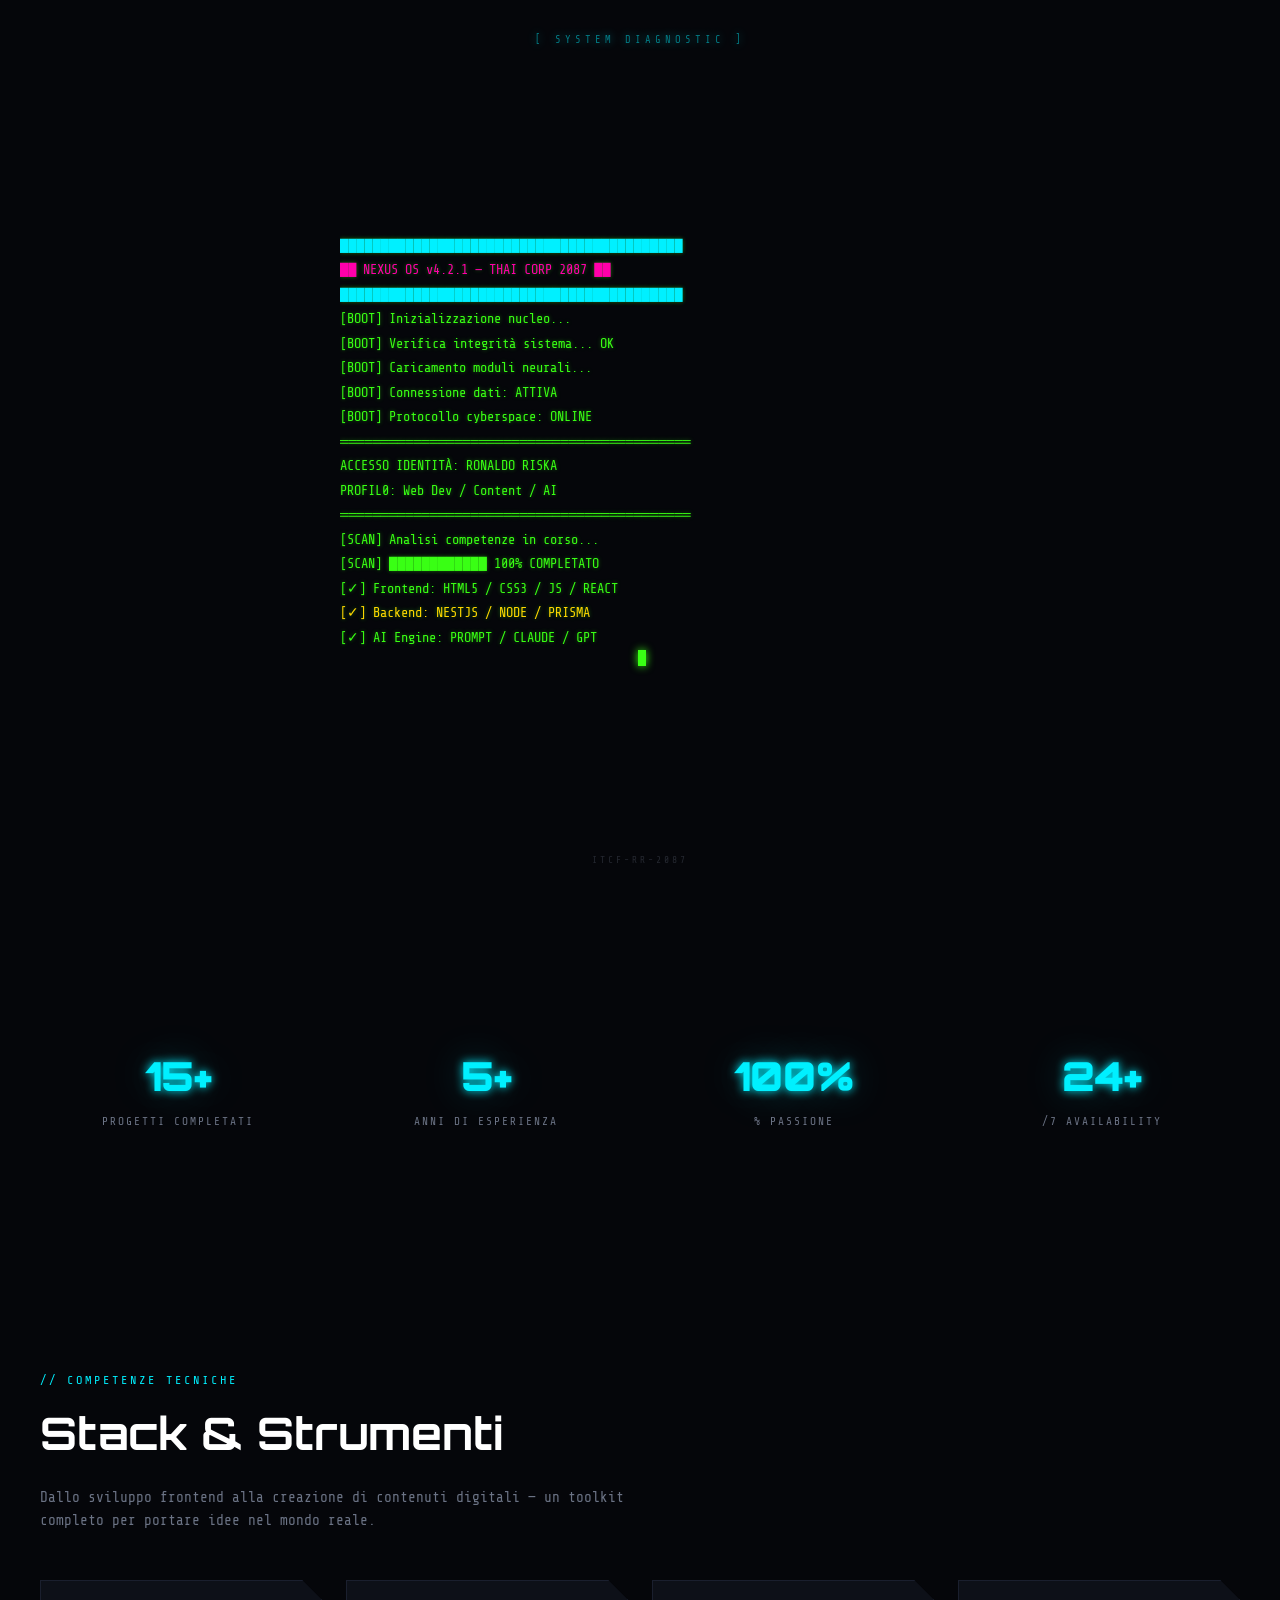
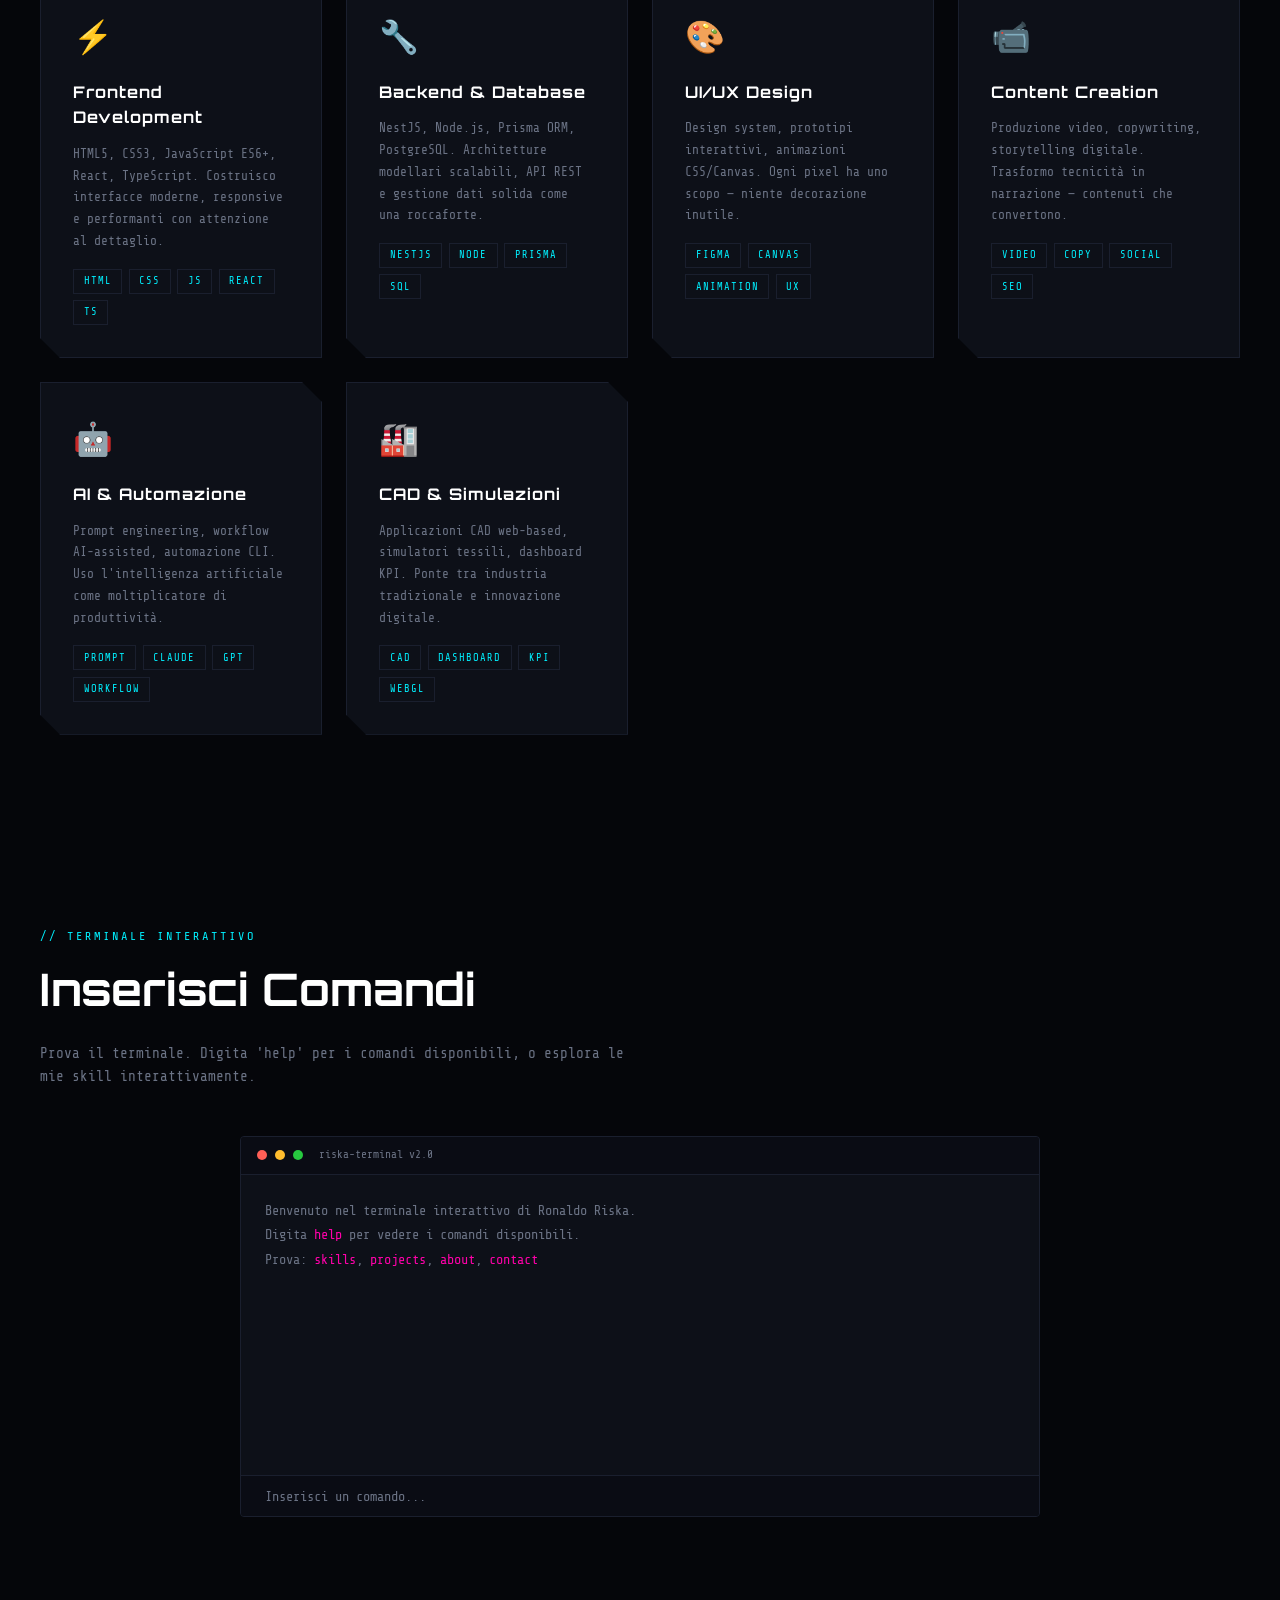
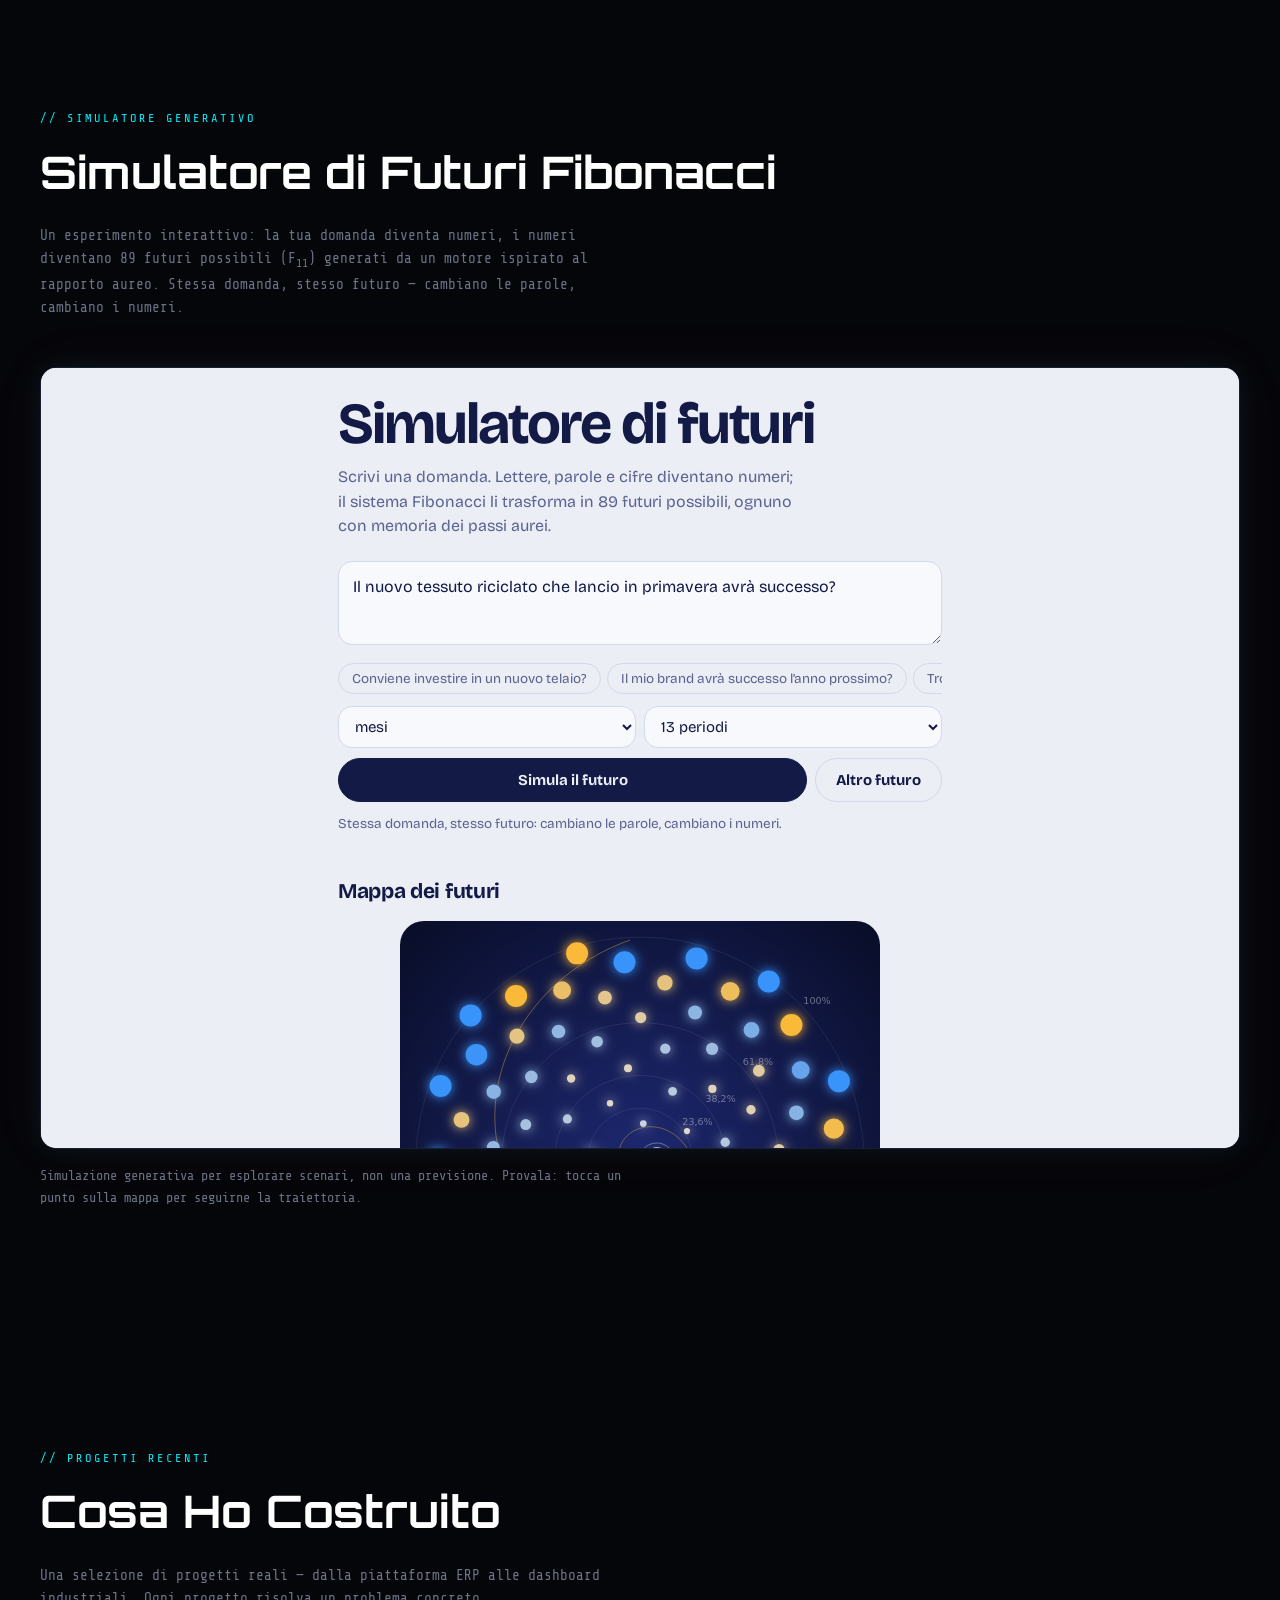
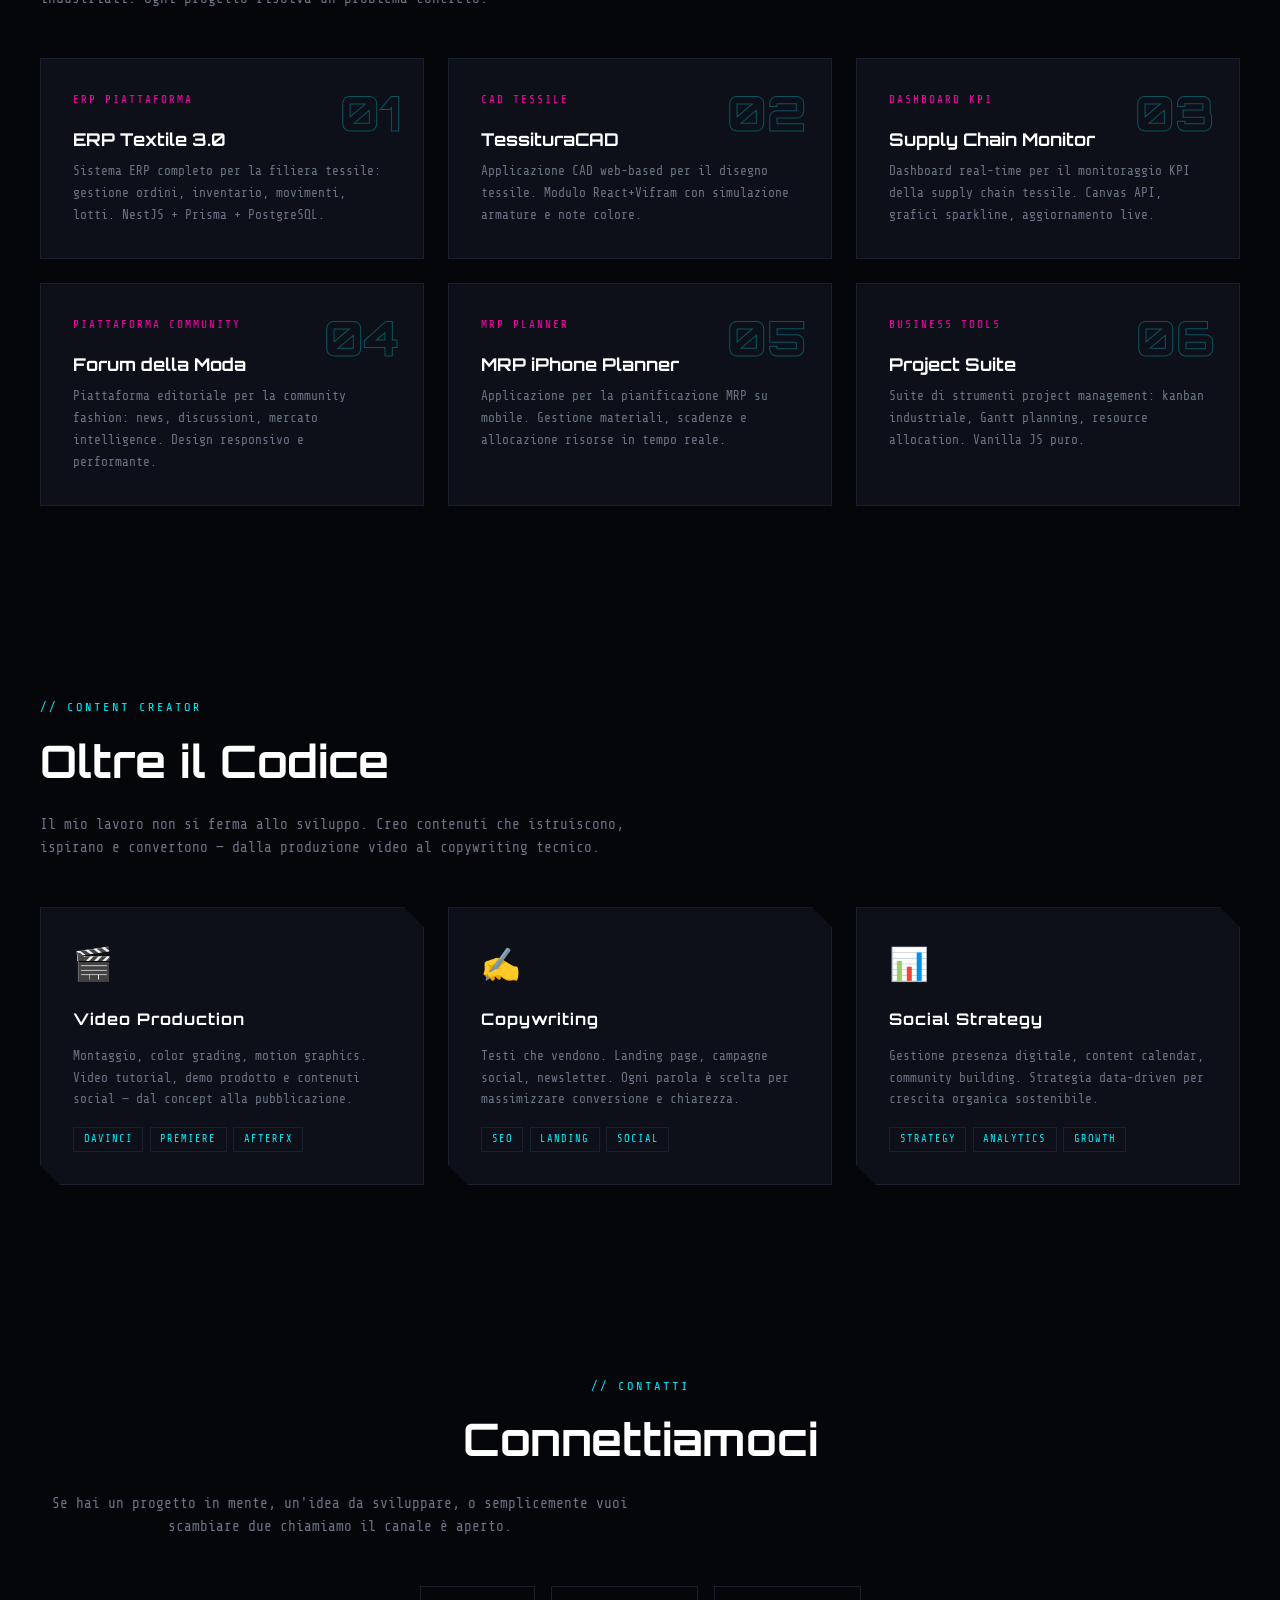
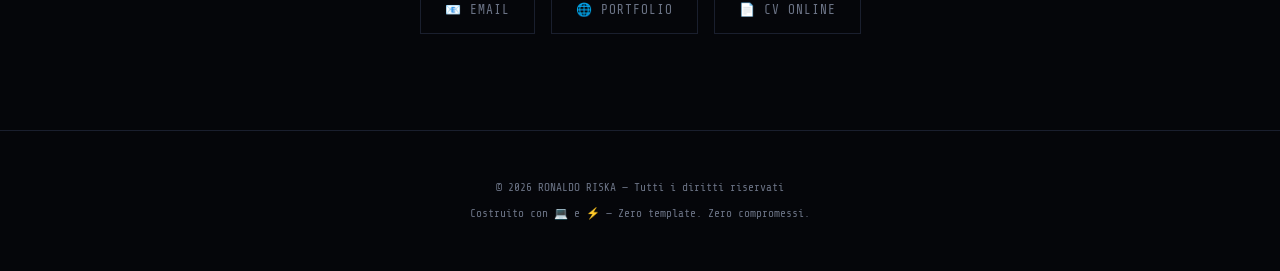
==== commit 1215d3b5: "feat: sezione Fibonacci con simulatore interattivo incorporato Aggiunge il link 'Fibonacci' nella na" ====
--- a/index.html
+++ b/index.html
@@ -61,6 +61,7 @@
     <a href="#hero" class="active">Home</a>
     <a href="#skills">Skills</a>
     <a href="#terminal">Terminal</a>
+    <a href="#fibonacci">Fibonacci</a>
     <a href="#projects">Projects</a>
     <a href="#contact">Contact</a>
   </div>
@@ -194,6 +195,21 @@
         <input type="text" id="terminalInput" placeholder="Inserisci un comando..." autocomplete="off">
       </div>
     </div>
+  </div>
+</section>
+
+<!-- ═══════════ FIBONACCI ═══════════ -->
+<section class="section" id="fibonacci">
+  <div class="section-inner">
+    <div class="reveal">
+      <div class="section-label">// SIMULATORE GENERATIVO</div>
+      <h2 class="section-title">Simulatore di Futuri Fibonacci</h2>
+      <p class="section-desc">Un esperimento interattivo: la tua domanda diventa numeri, i numeri diventano 89 futuri possibili (F<sub>11</sub>) generati da un motore ispirato al rapporto aureo. Stessa domanda, stesso futuro — cambiano le parole, cambiano i numeri.</p>
+    </div>
+    <div class="fib-frame reveal">
+      <iframe src="fibonacci.html" title="Simulatore di futuri Fibonacci — applicazione interattiva" loading="lazy"></iframe>
+    </div>
+    <p class="section-desc fib-note">Simulazione generativa per esplorare scenari, non una previsione. Provala: tocca un punto sulla mappa per seguirne la traiettoria.</p>
   </div>
 </section>
 
--- a/site.css
+++ b/site.css
@@ -729,6 +729,27 @@
   60% { transform: translate(1px, -2px); }
 }
 
+/* ─── FIBONACCI ─── */
+.fib-frame {
+  margin-top: 1.5rem;
+  border: 1px solid var(--border);
+  border-radius: 16px;
+  overflow: hidden;
+  background: var(--bg-1);
+  box-shadow: 0 0 24px rgba(0, 240, 255, 0.08), 0 0 60px rgba(255, 0, 128, 0.05);
+}
+.fib-frame iframe {
+  display: block;
+  width: 100%;
+  height: 780px;
+  border: 0;
+  background: #eceef5;
+}
+@media (prefers-color-scheme: dark) {
+  .fib-frame iframe { background: #0b1030; }
+}
+.fib-note { margin-top: 1rem; font-size: 0.85rem; }
+
 /* ─── RESPONSIVE ─── */
 @media (max-width: 768px) {
   .nav-links { display: none; }
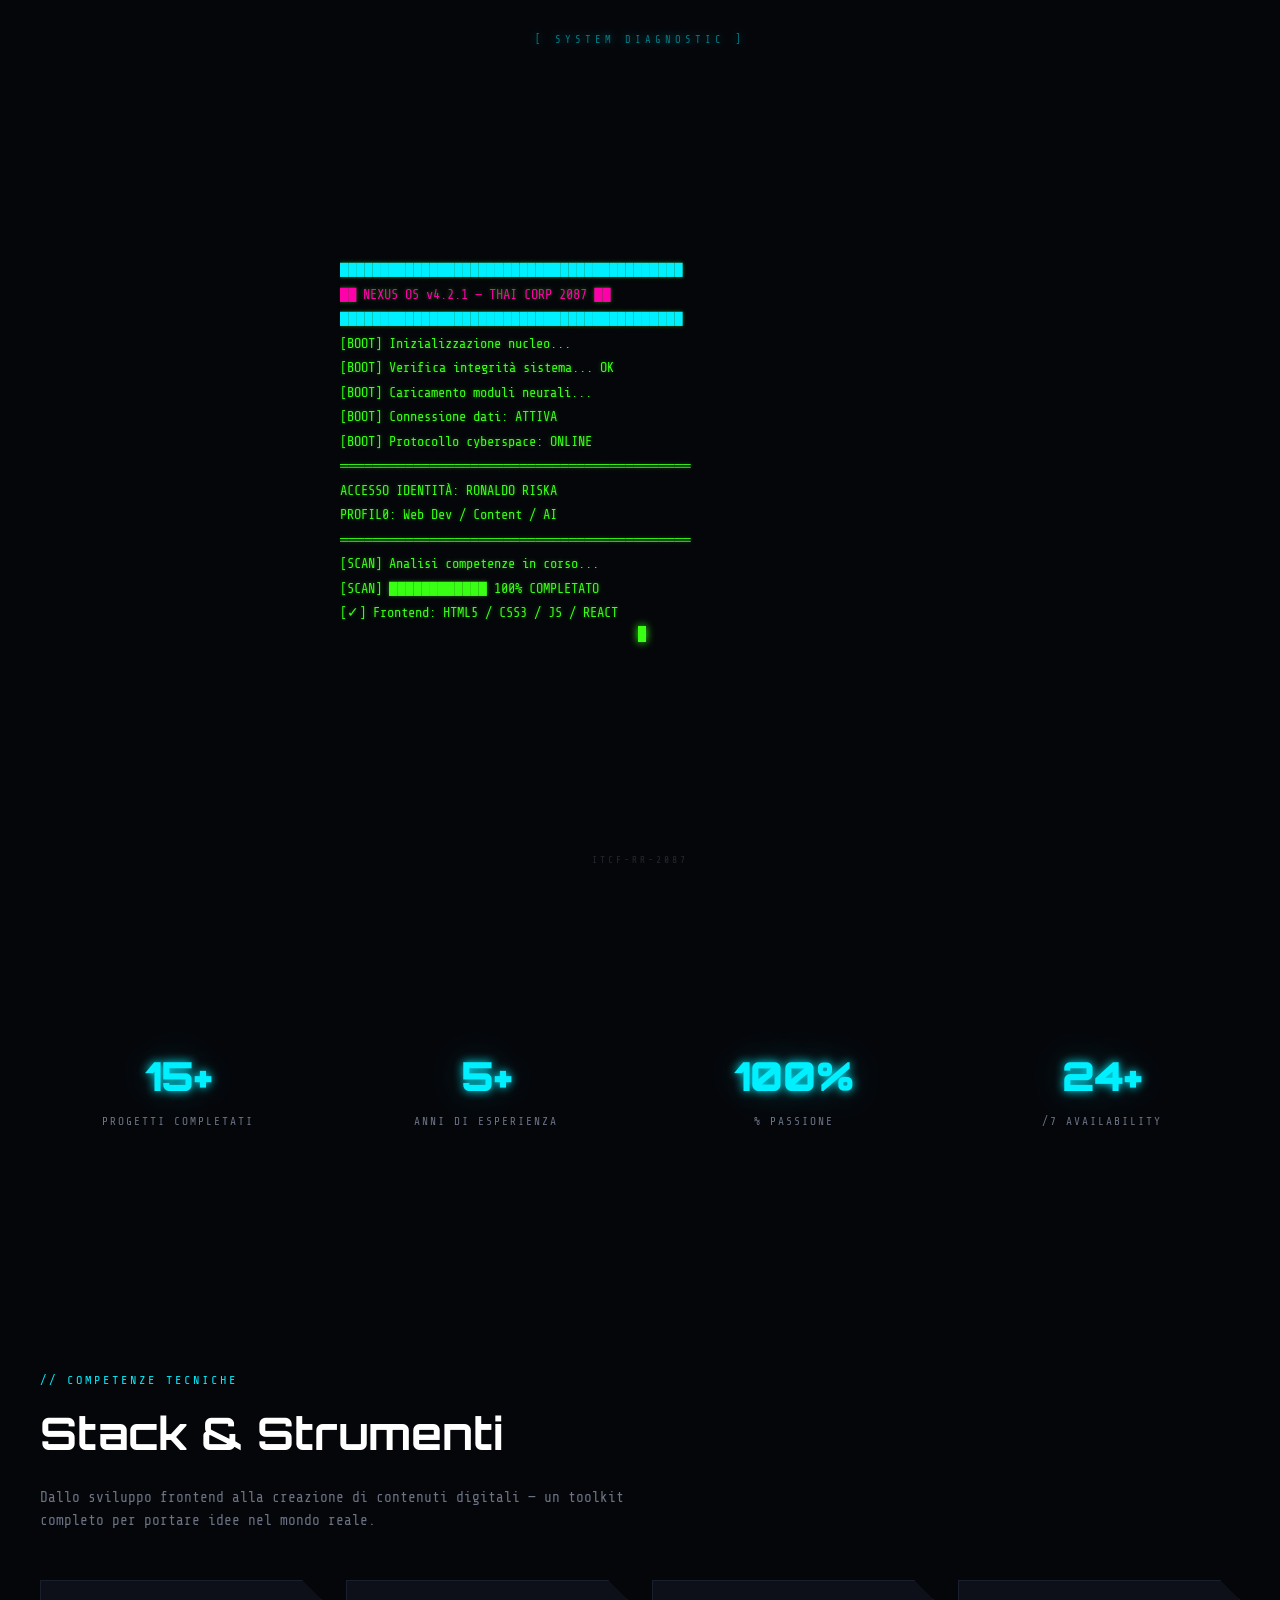
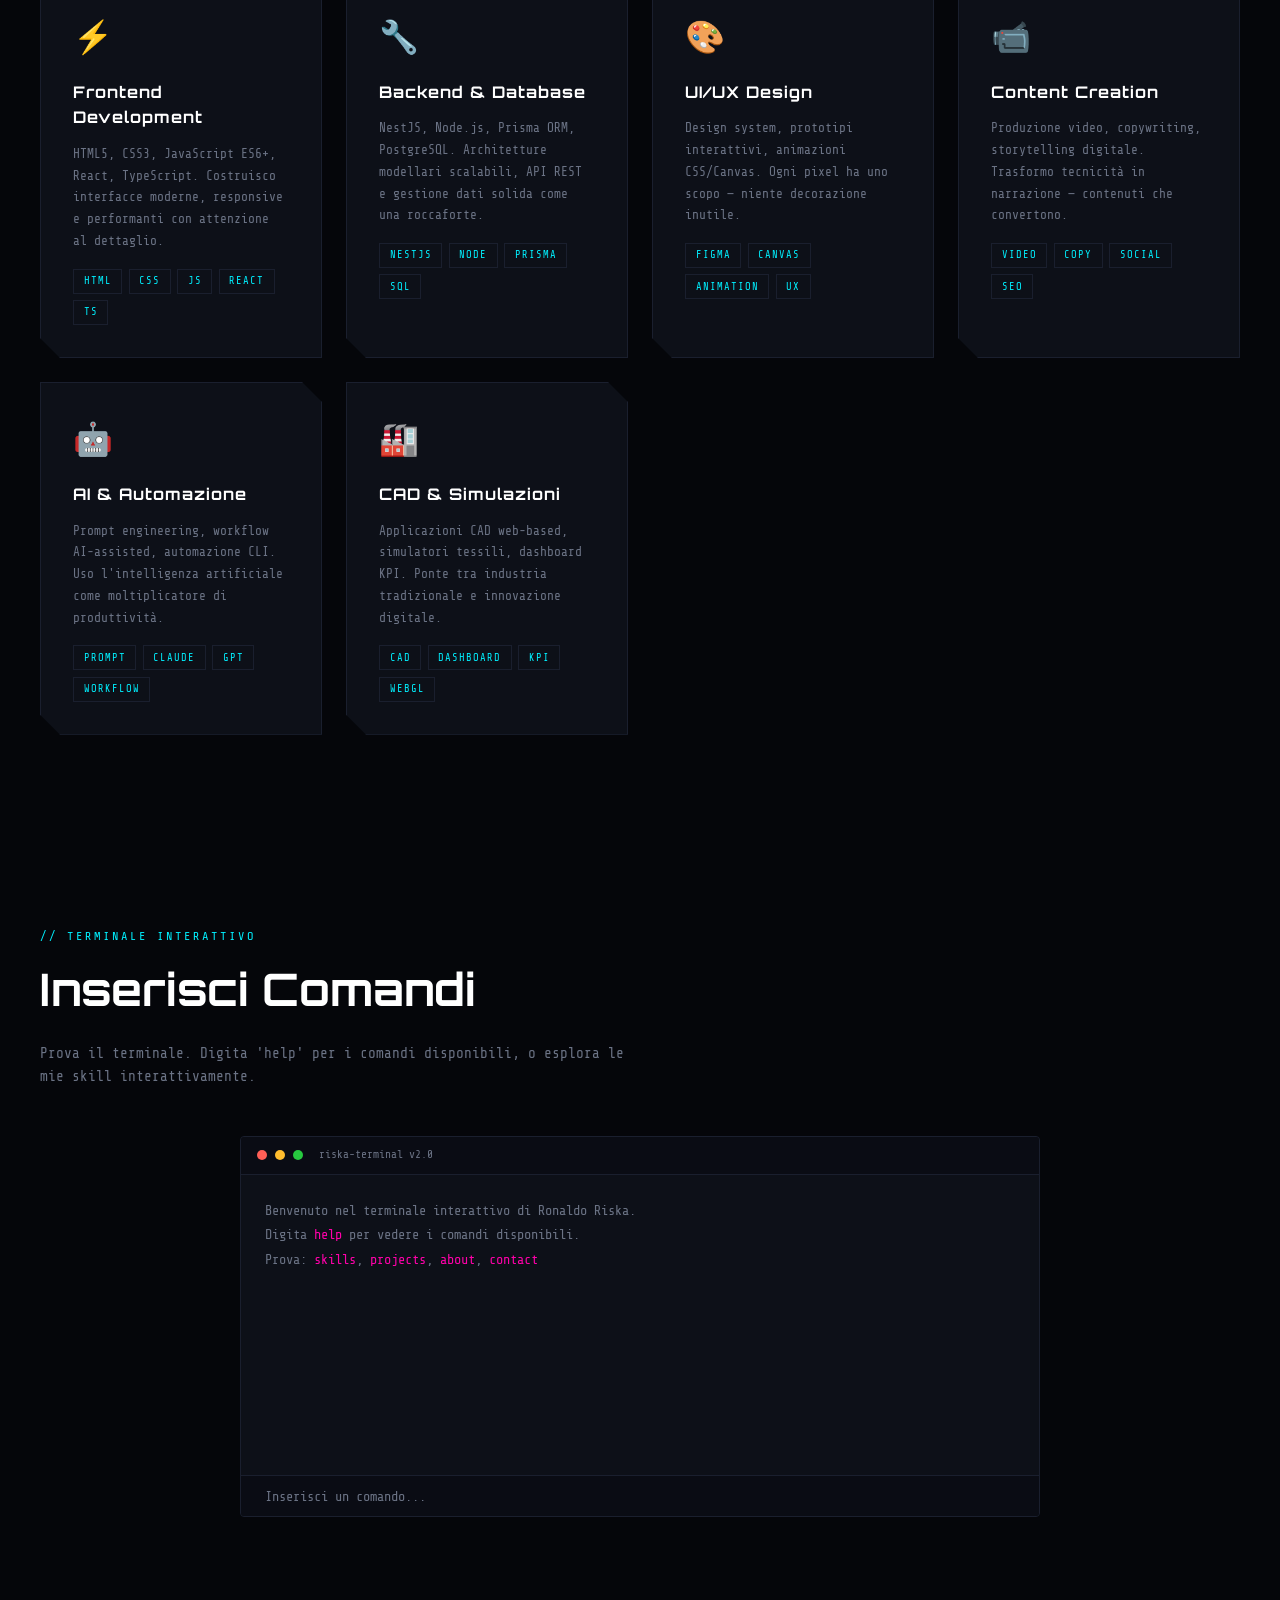
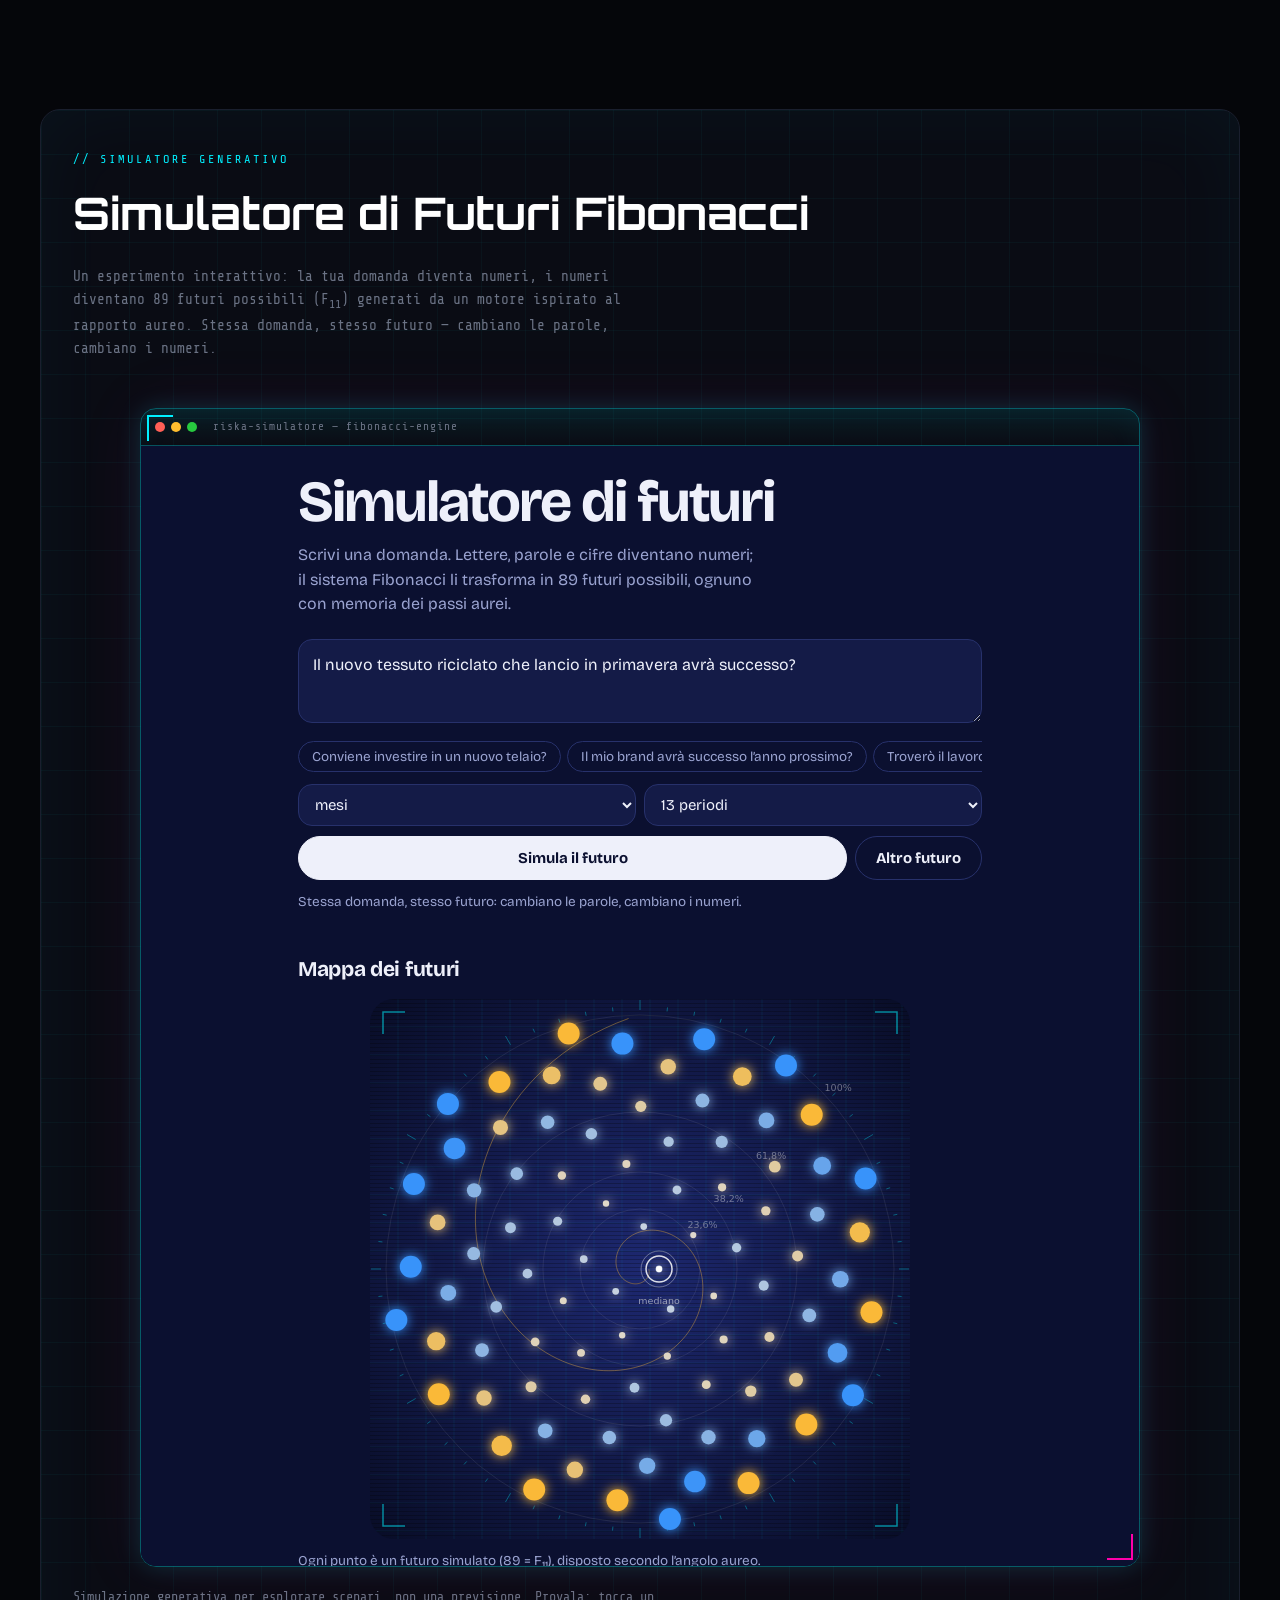
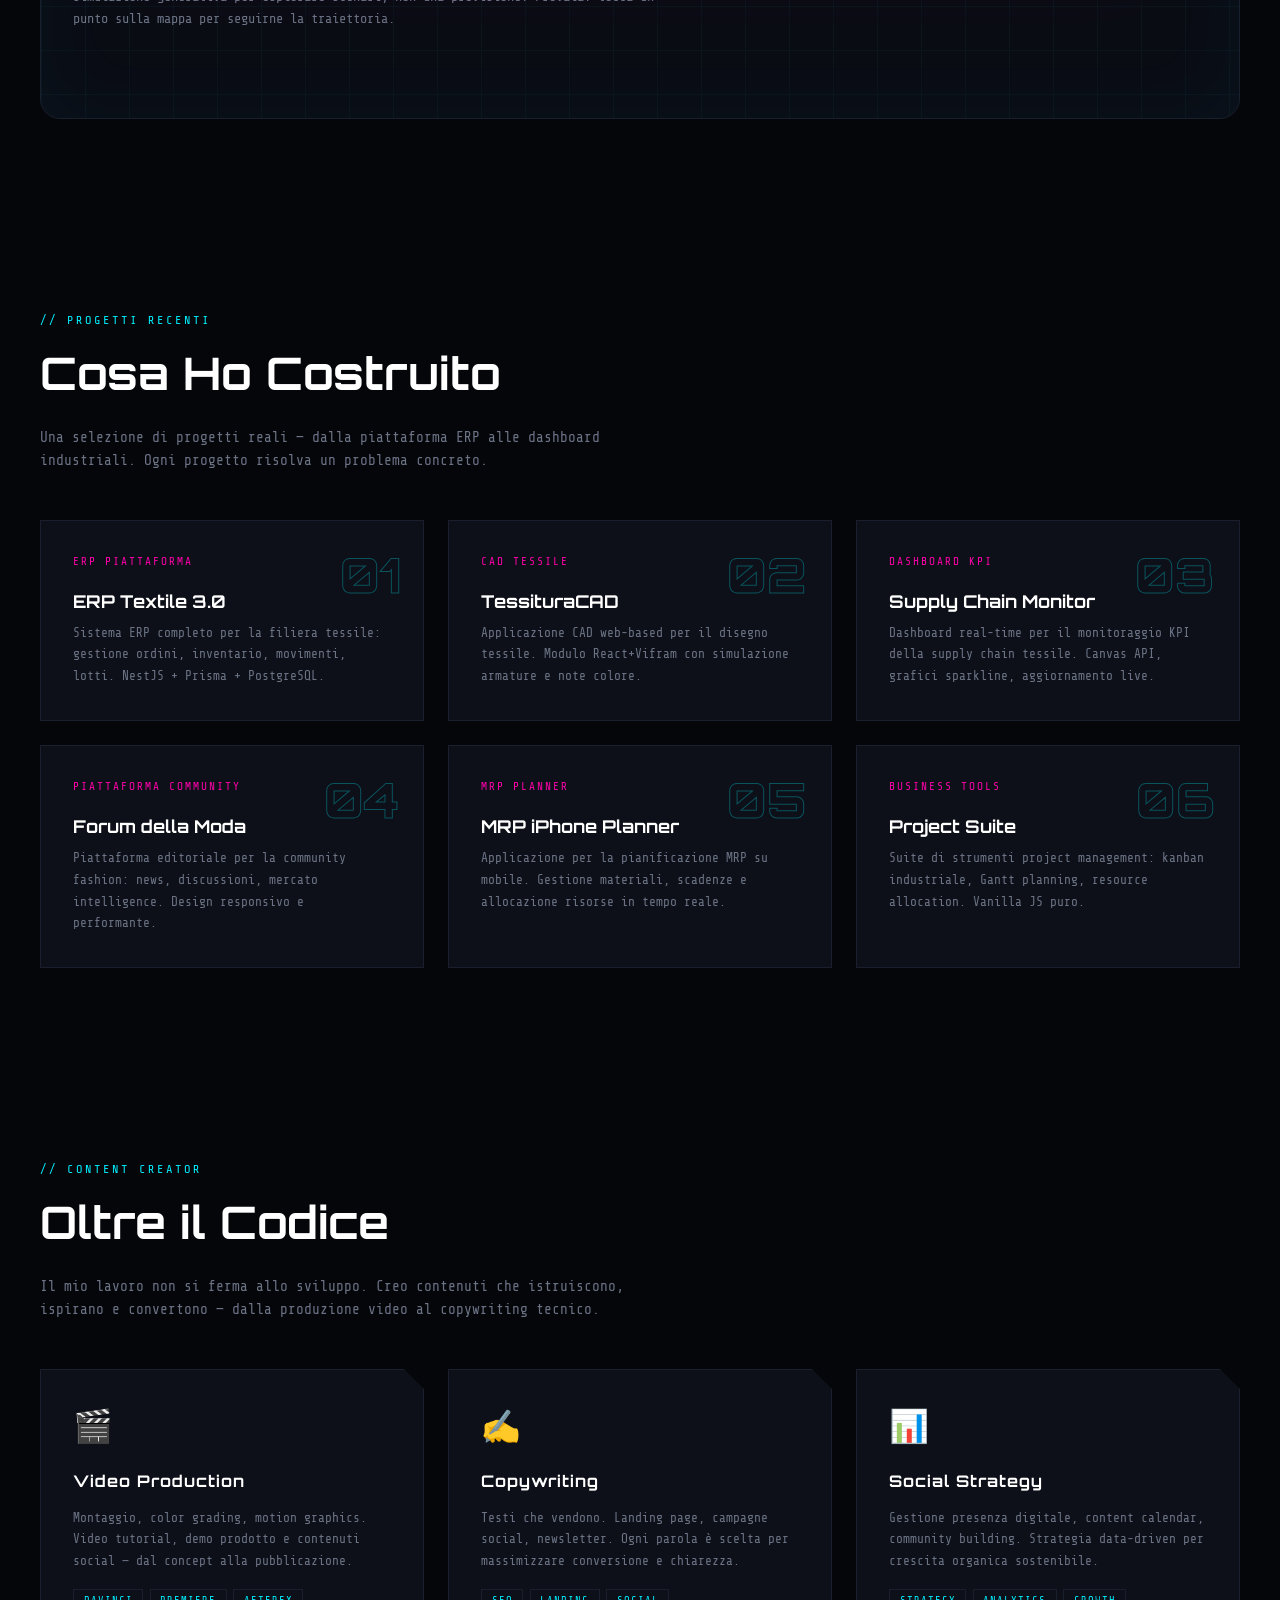
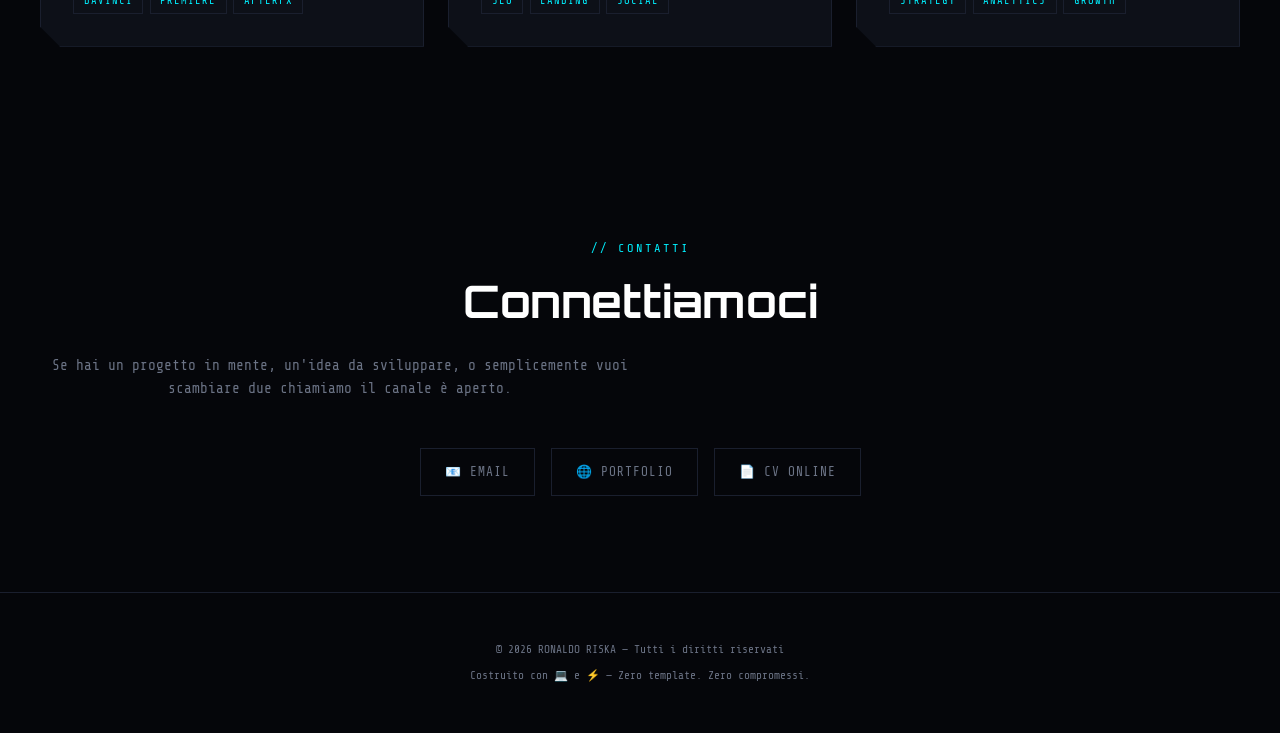
==== commit 6a128cf8: "feat: upgrade estetico sezione Fibonacci — contenitore cyberpunk e canvas potenziate - Contenitore: " ====
--- a/index.html
+++ b/index.html
@@ -207,7 +207,11 @@
       <p class="section-desc">Un esperimento interattivo: la tua domanda diventa numeri, i numeri diventano 89 futuri possibili (F<sub>11</sub>) generati da un motore ispirato al rapporto aureo. Stessa domanda, stesso futuro — cambiano le parole, cambiano i numeri.</p>
     </div>
     <div class="fib-frame reveal">
-      <iframe src="fibonacci.html" title="Simulatore di futuri Fibonacci — applicazione interattiva" loading="lazy"></iframe>
+      <div class="fib-chrome">
+        <span class="terminal-dot red"></span><span class="terminal-dot yellow"></span><span class="terminal-dot green"></span>
+        <span class="terminal-title">riska-simulatore — fibonacci-engine</span>
+      </div>
+      <iframe src="fibonacci.html?theme=dark" title="Simulatore di futuri Fibonacci — applicazione interattiva" loading="lazy"></iframe>
     </div>
     <p class="section-desc fib-note">Simulazione generativa per esplorare scenari, non una previsione. Provala: tocca un punto sulla mappa per seguirne la traiettoria.</p>
   </div>
--- a/site.css
+++ b/site.css
@@ -730,25 +730,65 @@
 }
 
 /* ─── FIBONACCI ─── */
+#fibonacci .section-inner {
+  background:
+    linear-gradient(rgba(0,240,255,.035) 1px, transparent 1px),
+    linear-gradient(90deg, rgba(0,240,255,.035) 1px, transparent 1px),
+    var(--bg-alt);
+  background-size: 44px 44px, 44px 44px, auto;
+  border: 1px solid var(--border);
+  border-radius: 20px;
+  padding: 2.5rem 2rem;
+  box-shadow: inset 0 0 80px rgba(0,240,255,.04);
+}
 .fib-frame {
-  margin-top: 1.5rem;
-  border: 1px solid var(--border);
+  position: relative;
+  margin: 1.5rem auto 0;
+  max-width: 1000px;
+  border: 1px solid rgba(0, 240, 255, 0.35);
   border-radius: 16px;
   overflow: hidden;
   background: var(--bg-1);
-  box-shadow: 0 0 24px rgba(0, 240, 255, 0.08), 0 0 60px rgba(255, 0, 128, 0.05);
-}
+  box-shadow: 0 0 24px rgba(0, 240, 255, 0.15), 0 0 70px rgba(255, 0, 170, 0.08), inset 0 0 30px rgba(0,240,255,.05);
+}
+.fib-frame::before, .fib-frame::after {
+  content: '';
+  position: absolute;
+  width: 26px; height: 26px;
+  z-index: 2;
+  pointer-events: none;
+}
+.fib-frame::before {
+  top: 6px; left: 6px;
+  border-top: 2px solid var(--neon-cyan);
+  border-left: 2px solid var(--neon-cyan);
+}
+.fib-frame::after {
+  bottom: 6px; right: 6px;
+  border-bottom: 2px solid var(--neon-magenta);
+  border-right: 2px solid var(--neon-magenta);
+}
+.fib-chrome {
+  display: flex;
+  align-items: center;
+  gap: 6px;
+  padding: 0.55rem 0.9rem;
+  background: linear-gradient(180deg, rgba(0,240,255,.08), transparent);
+  border-bottom: 1px solid rgba(0, 240, 255, 0.25);
+}
+.fib-chrome .terminal-title { margin-left: 0.6rem; letter-spacing: 1px; }
 .fib-frame iframe {
   display: block;
   width: 100%;
-  height: 780px;
+  height: 1120px;
   border: 0;
-  background: #eceef5;
-}
-@media (prefers-color-scheme: dark) {
-  .fib-frame iframe { background: #0b1030; }
-}
-.fib-note { margin-top: 1rem; font-size: 0.85rem; }
+  background: #0b1030;
+}
+.fib-note { margin-top: 1.2rem; font-size: 0.85rem; }
+@media (max-width: 768px) {
+  .fib-frame iframe { height: 980px; }
+  #fibonacci .section-inner { padding: 1.5rem 1rem; }
+}
 
 /* ─── RESPONSIVE ─── */
 @media (max-width: 768px) {
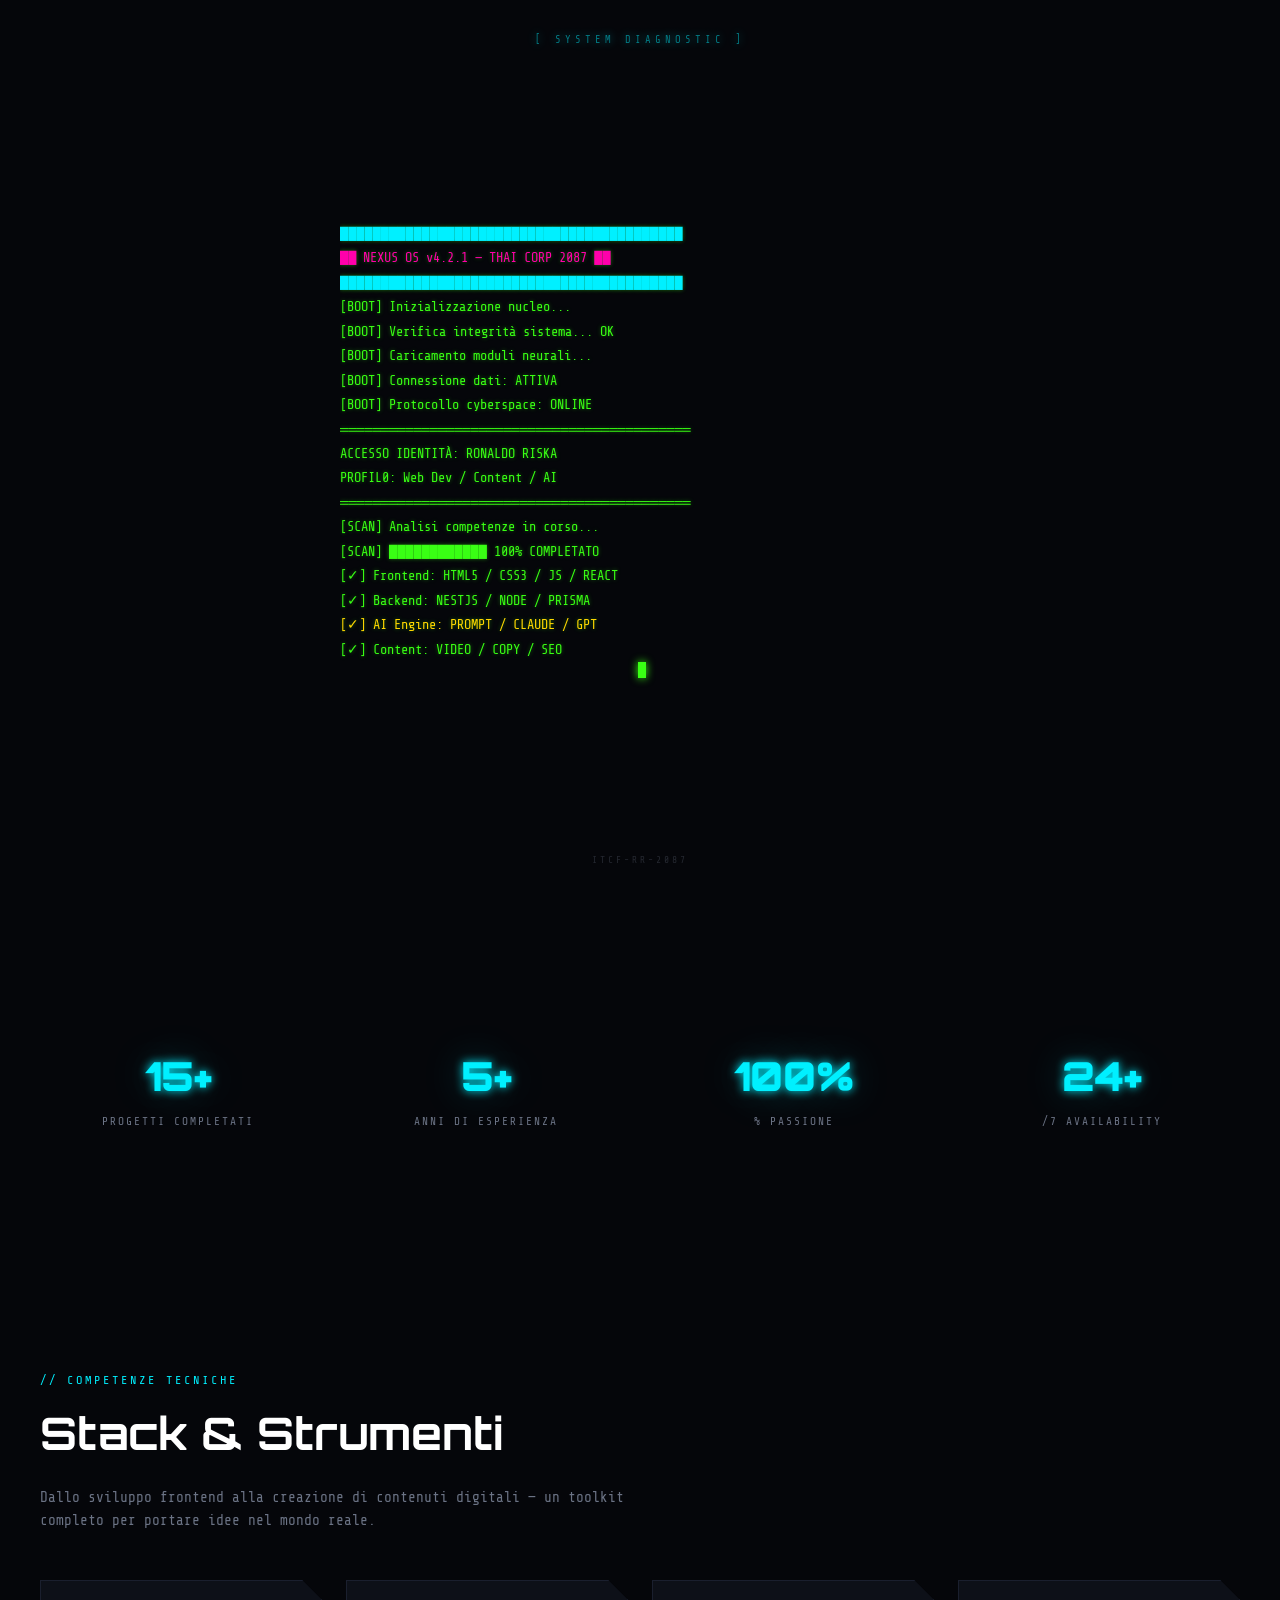
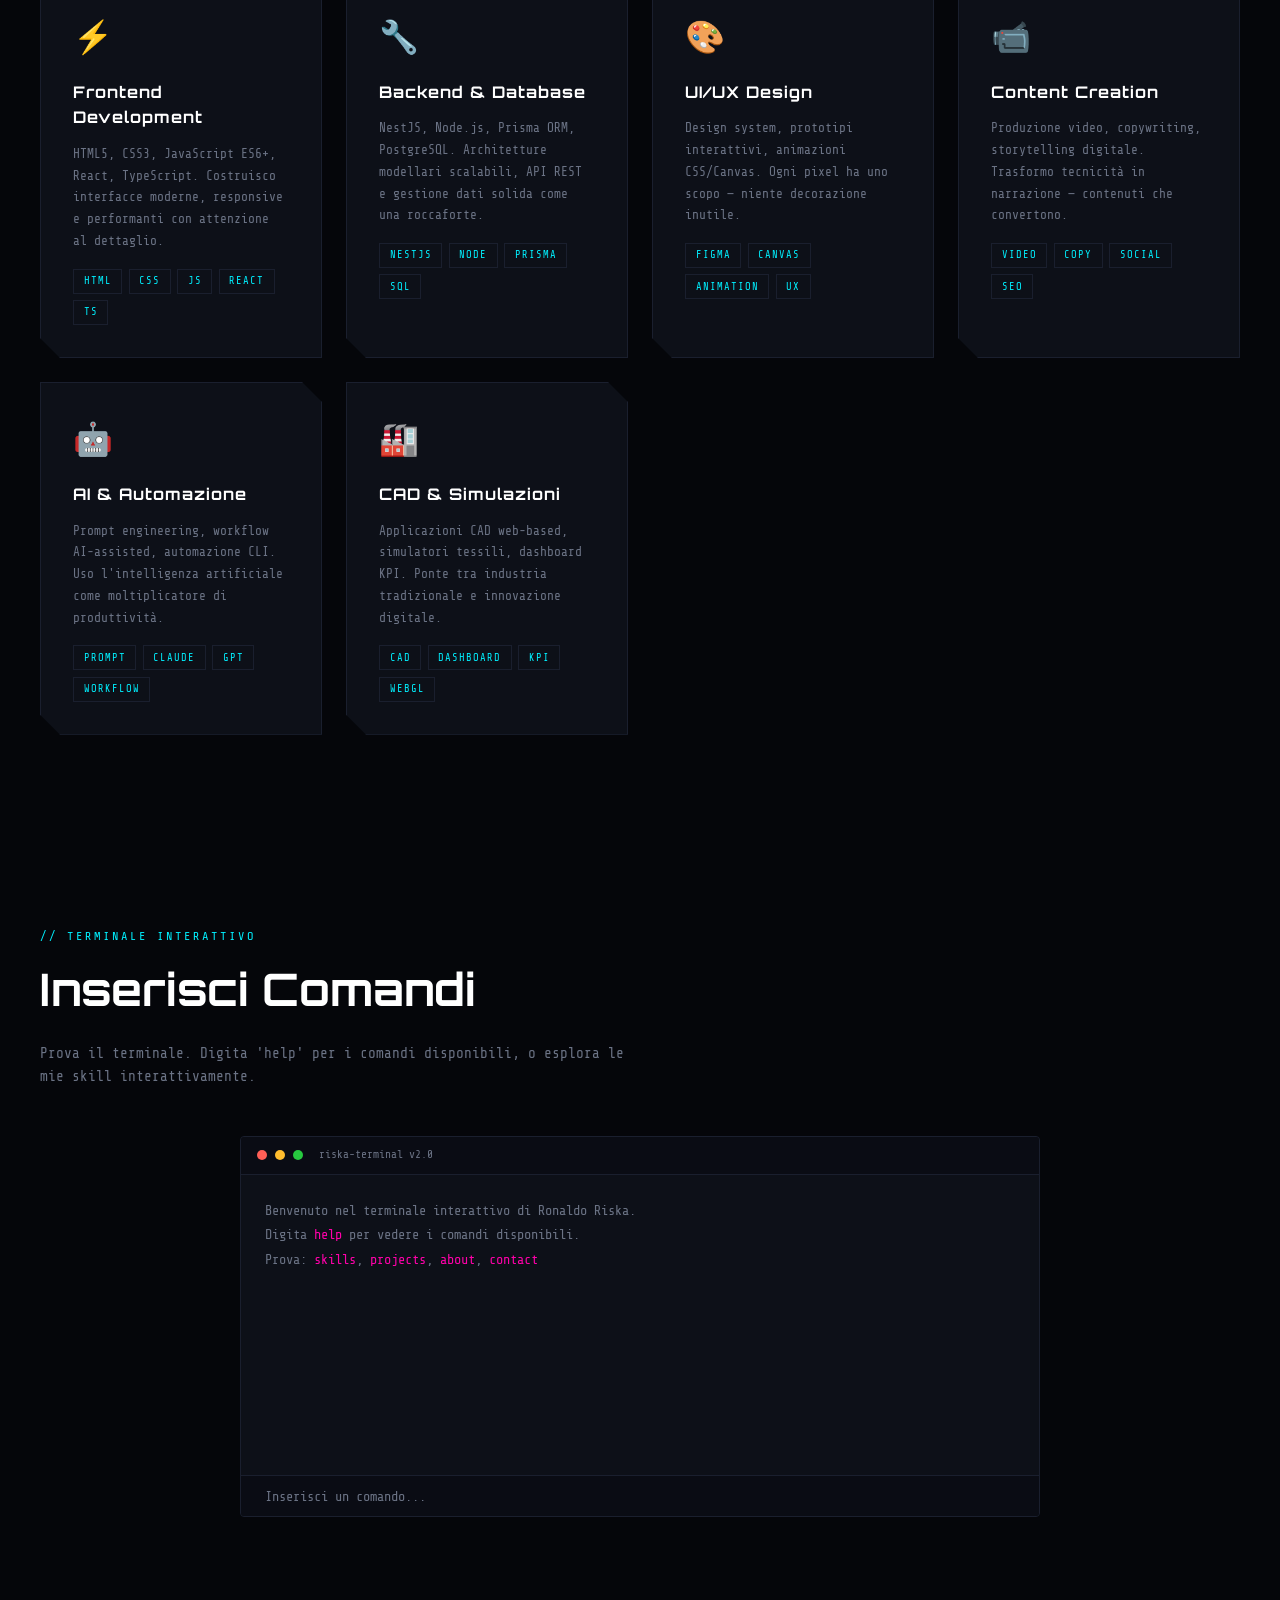
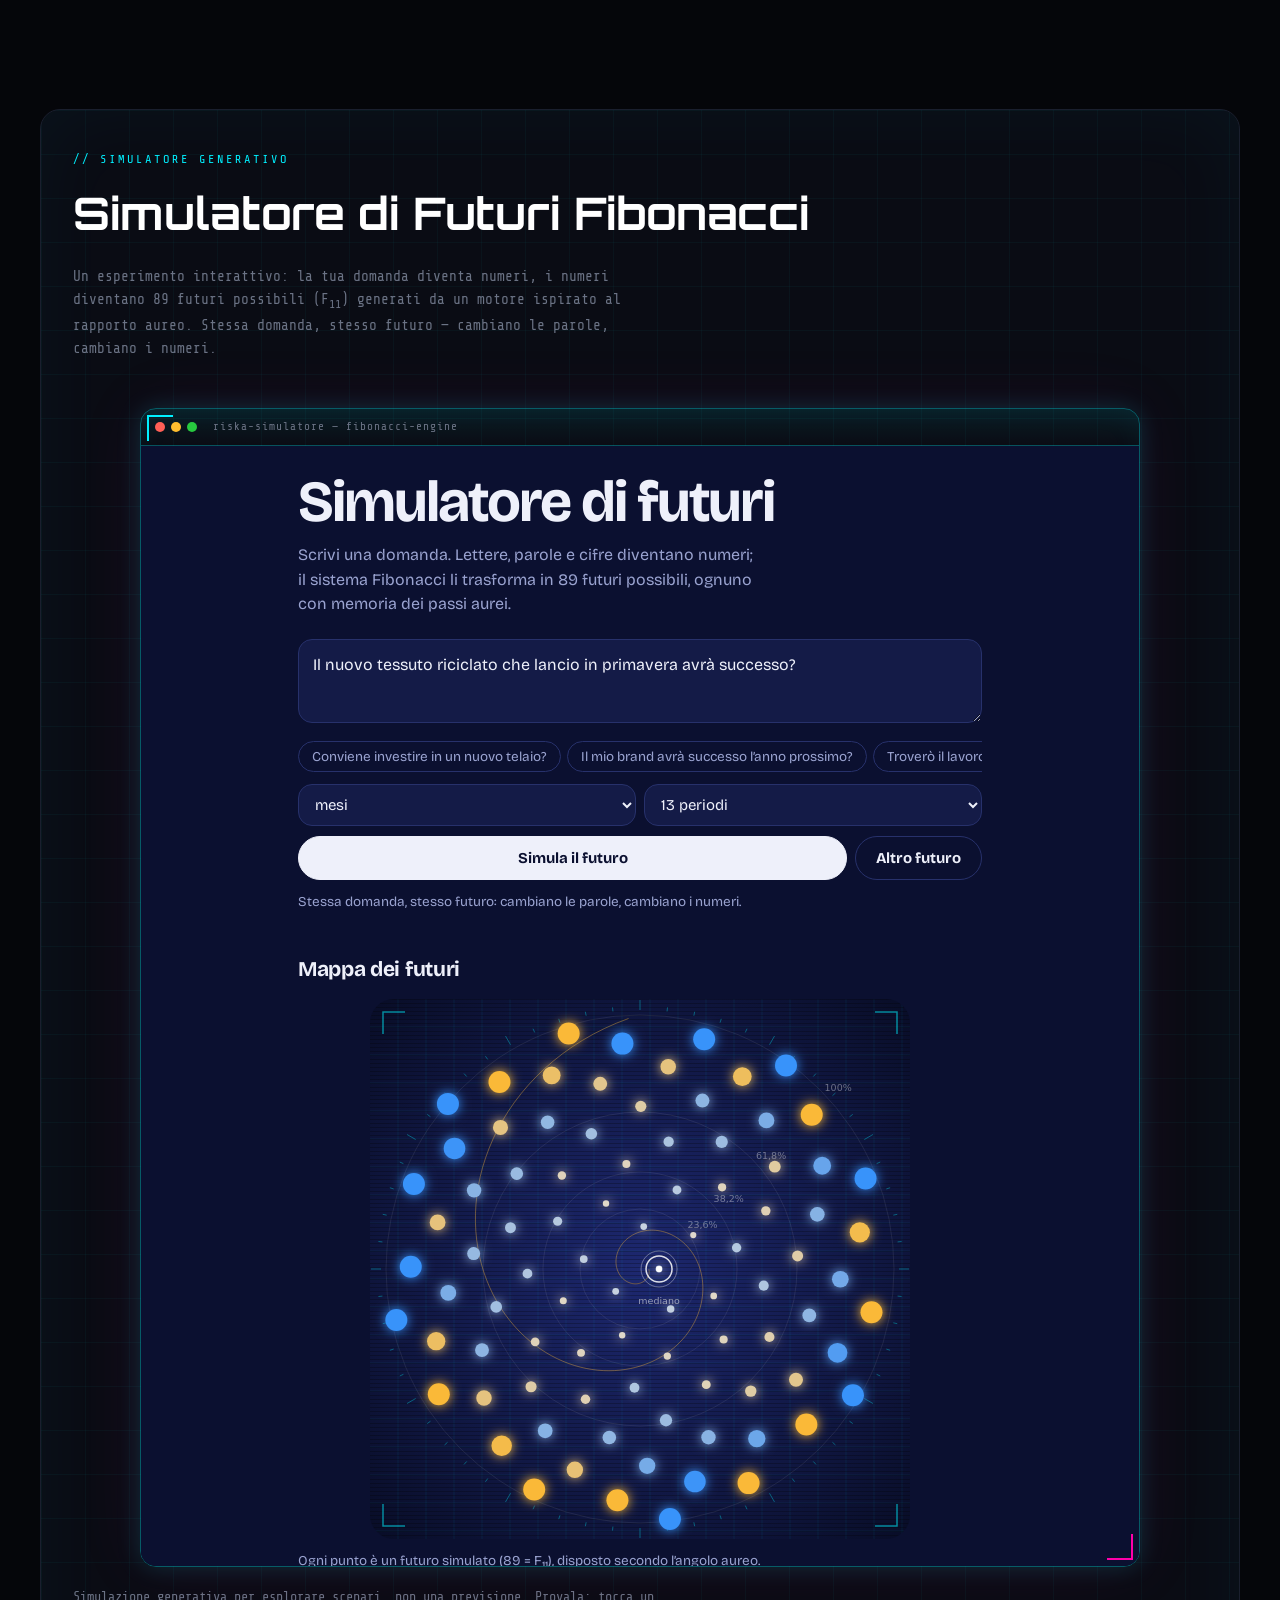
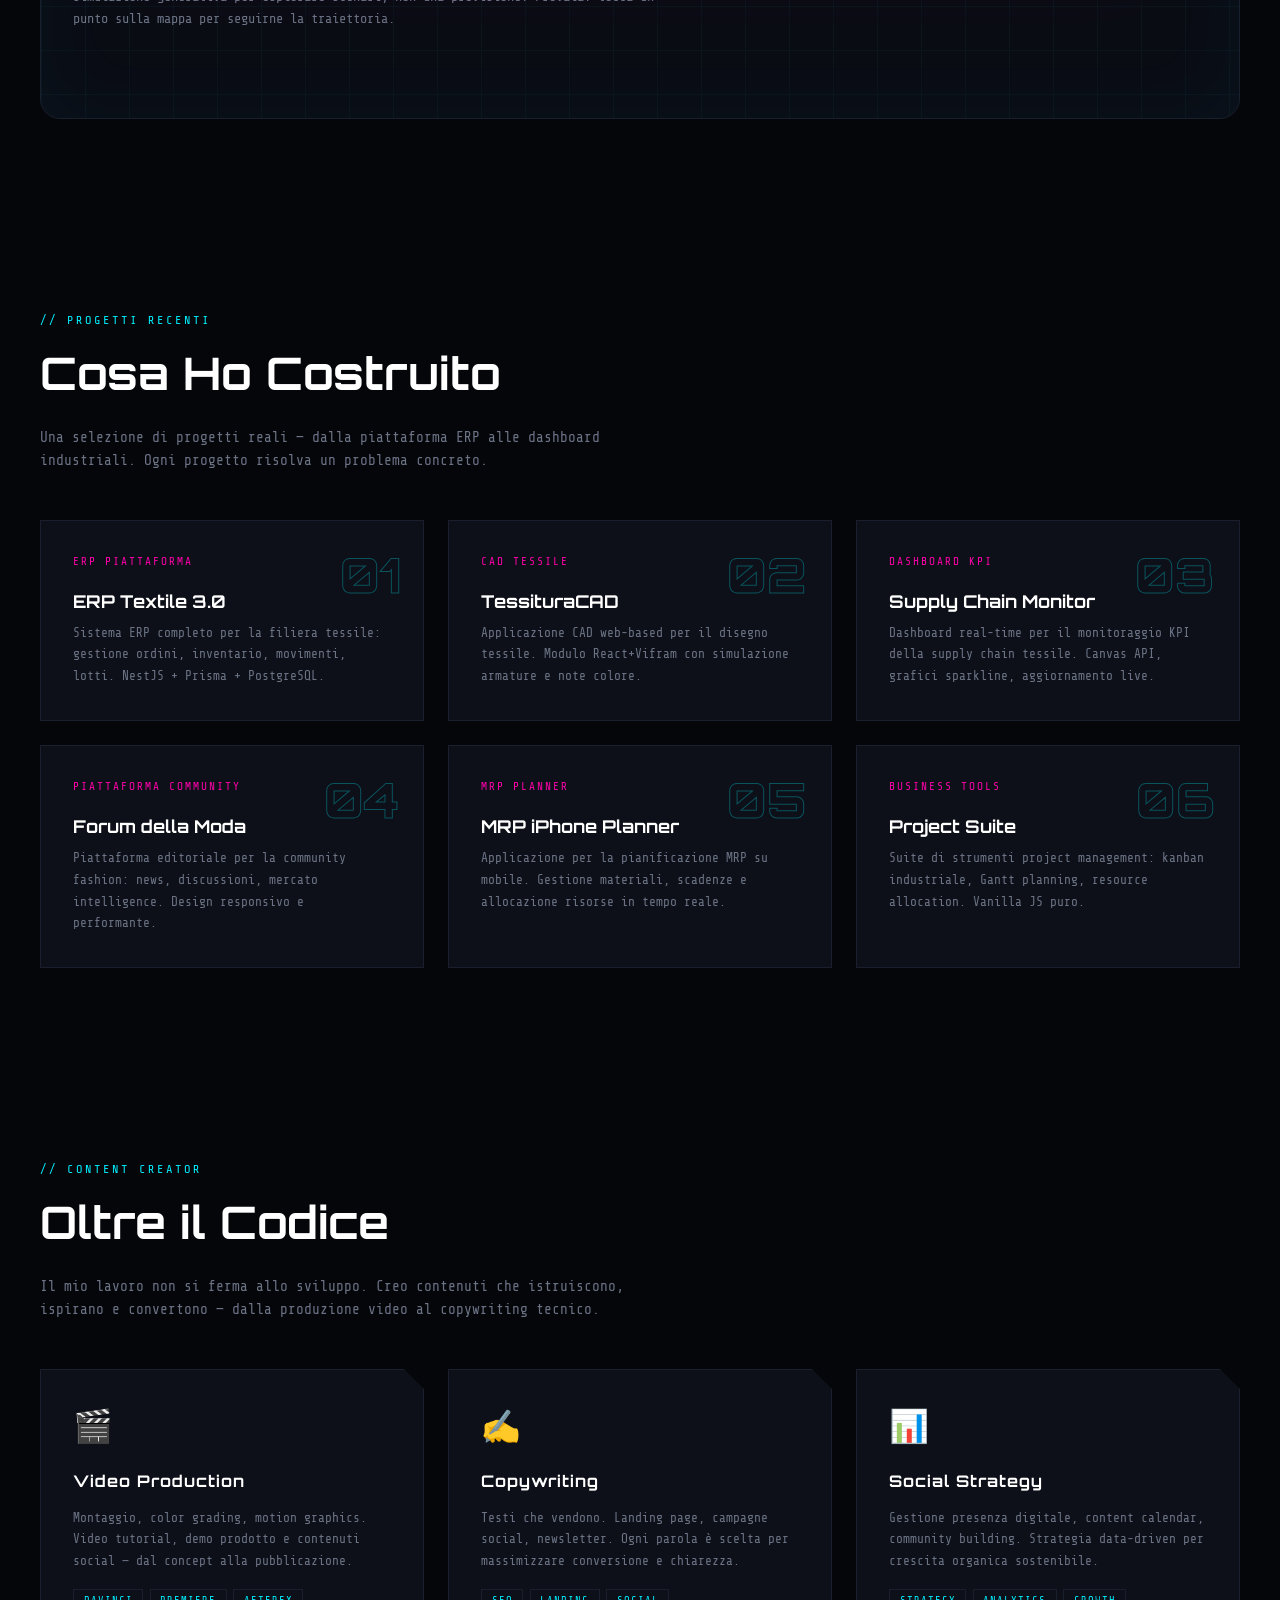
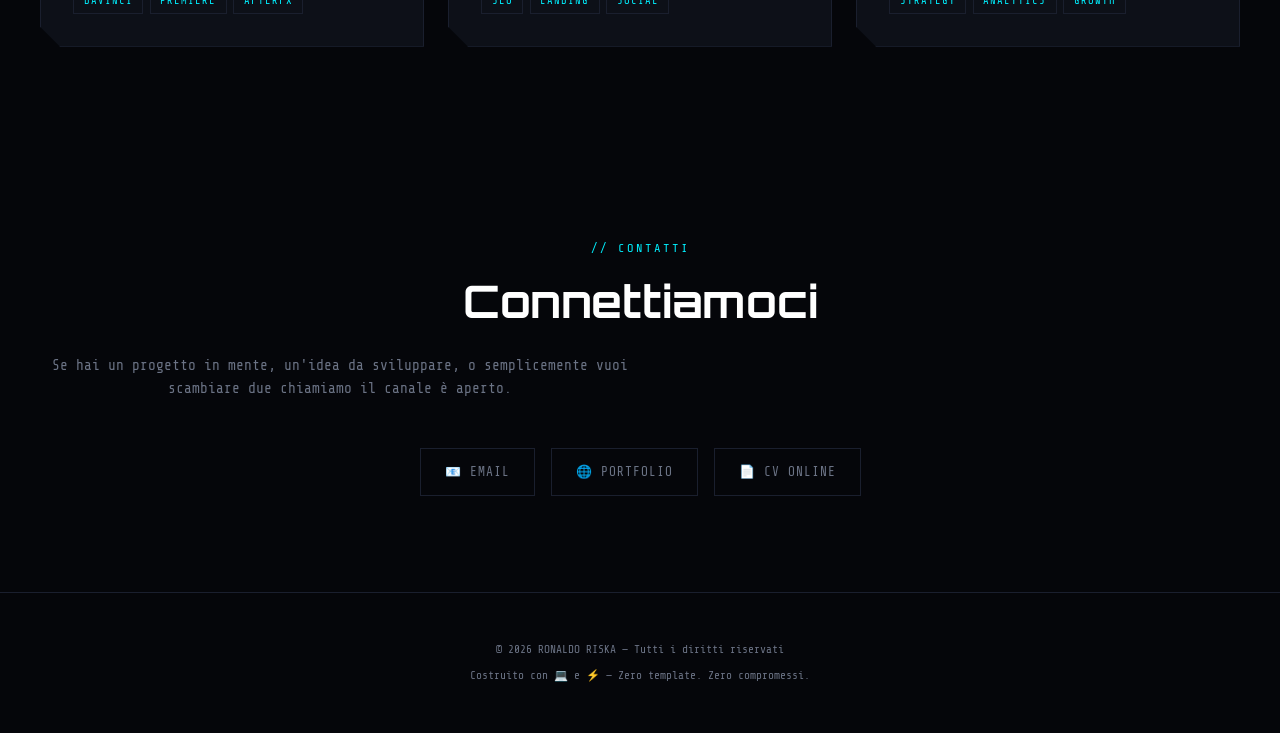
==== commit fbfb3c7d: "feat: pagina CAD Tessil raggiungibile dalla topbar Nuova pagina tessil.html con barra stile terminal" ====
--- a/index.html
+++ b/index.html
@@ -62,6 +62,7 @@
     <a href="#skills">Skills</a>
     <a href="#terminal">Terminal</a>
     <a href="#fibonacci">Fibonacci</a>
+    <a href="tessil.html">CAD</a>
     <a href="#projects">Projects</a>
     <a href="#contact">Contact</a>
   </div>
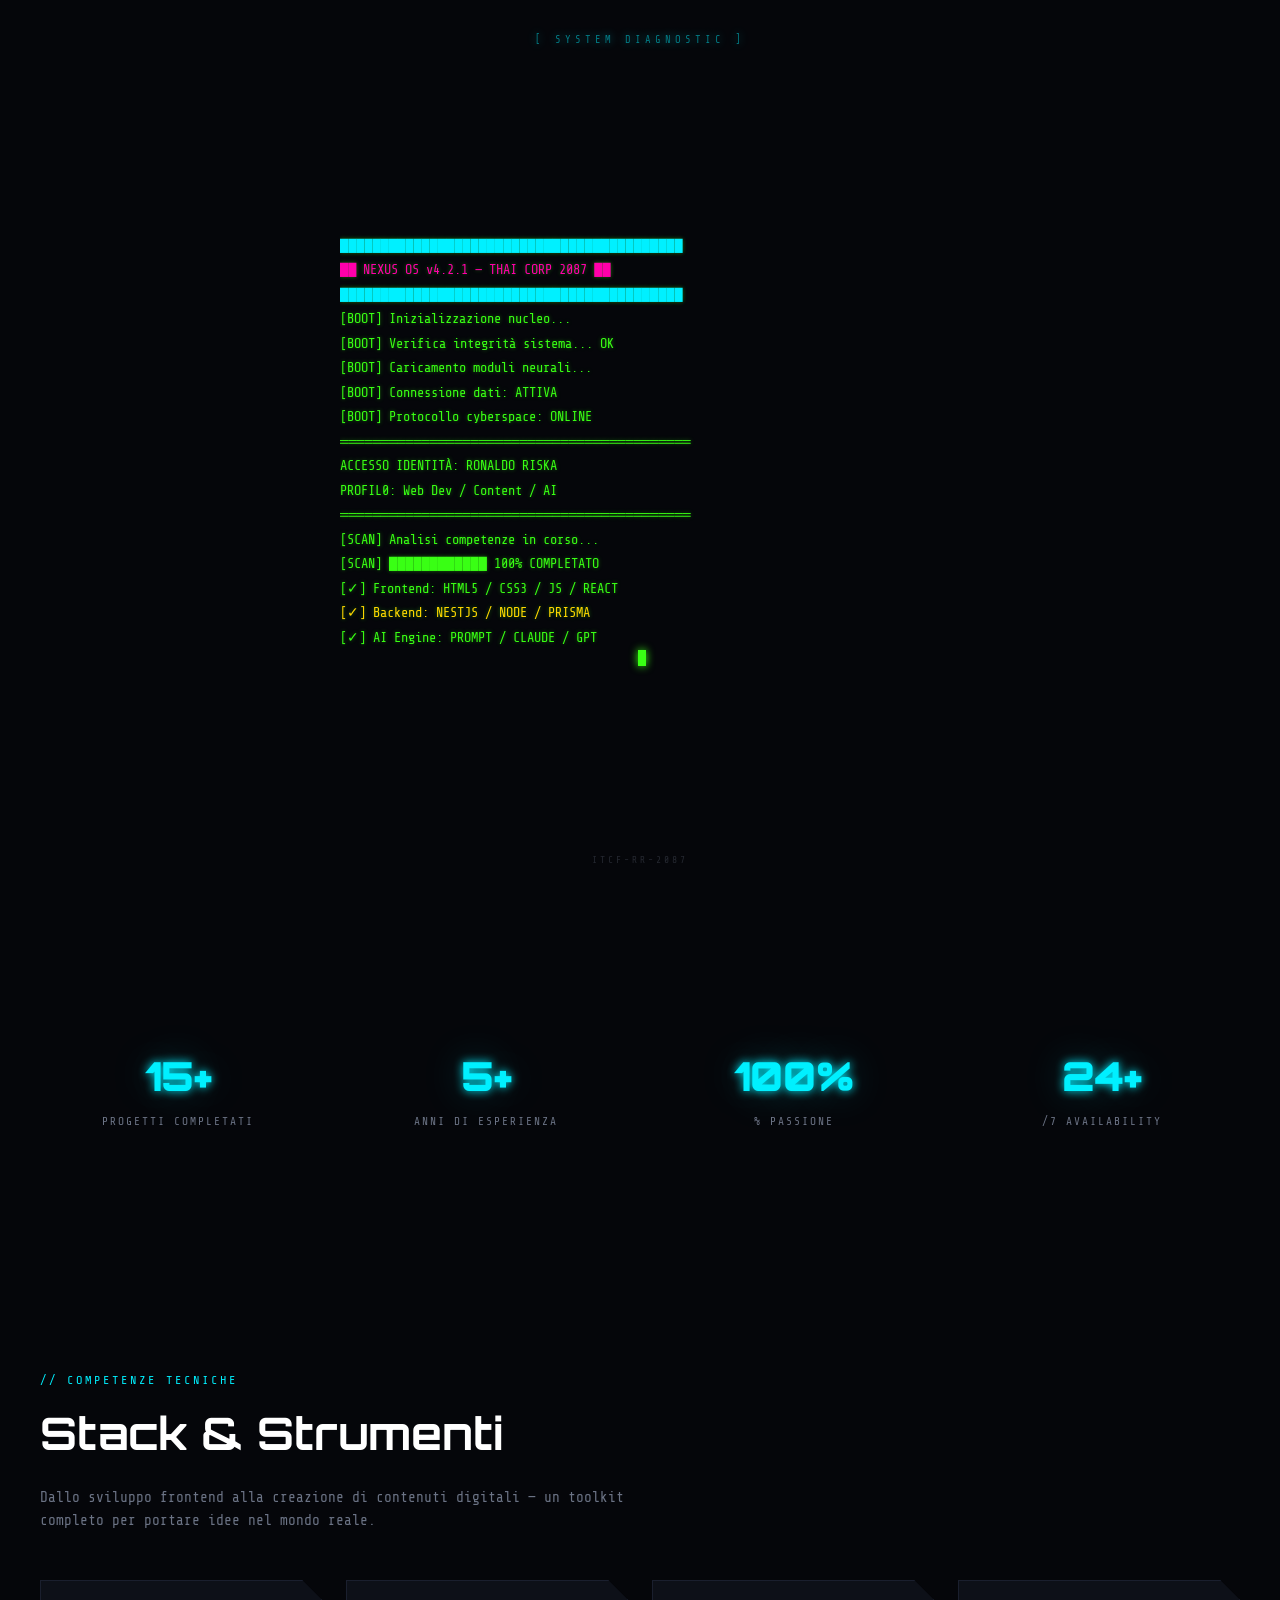
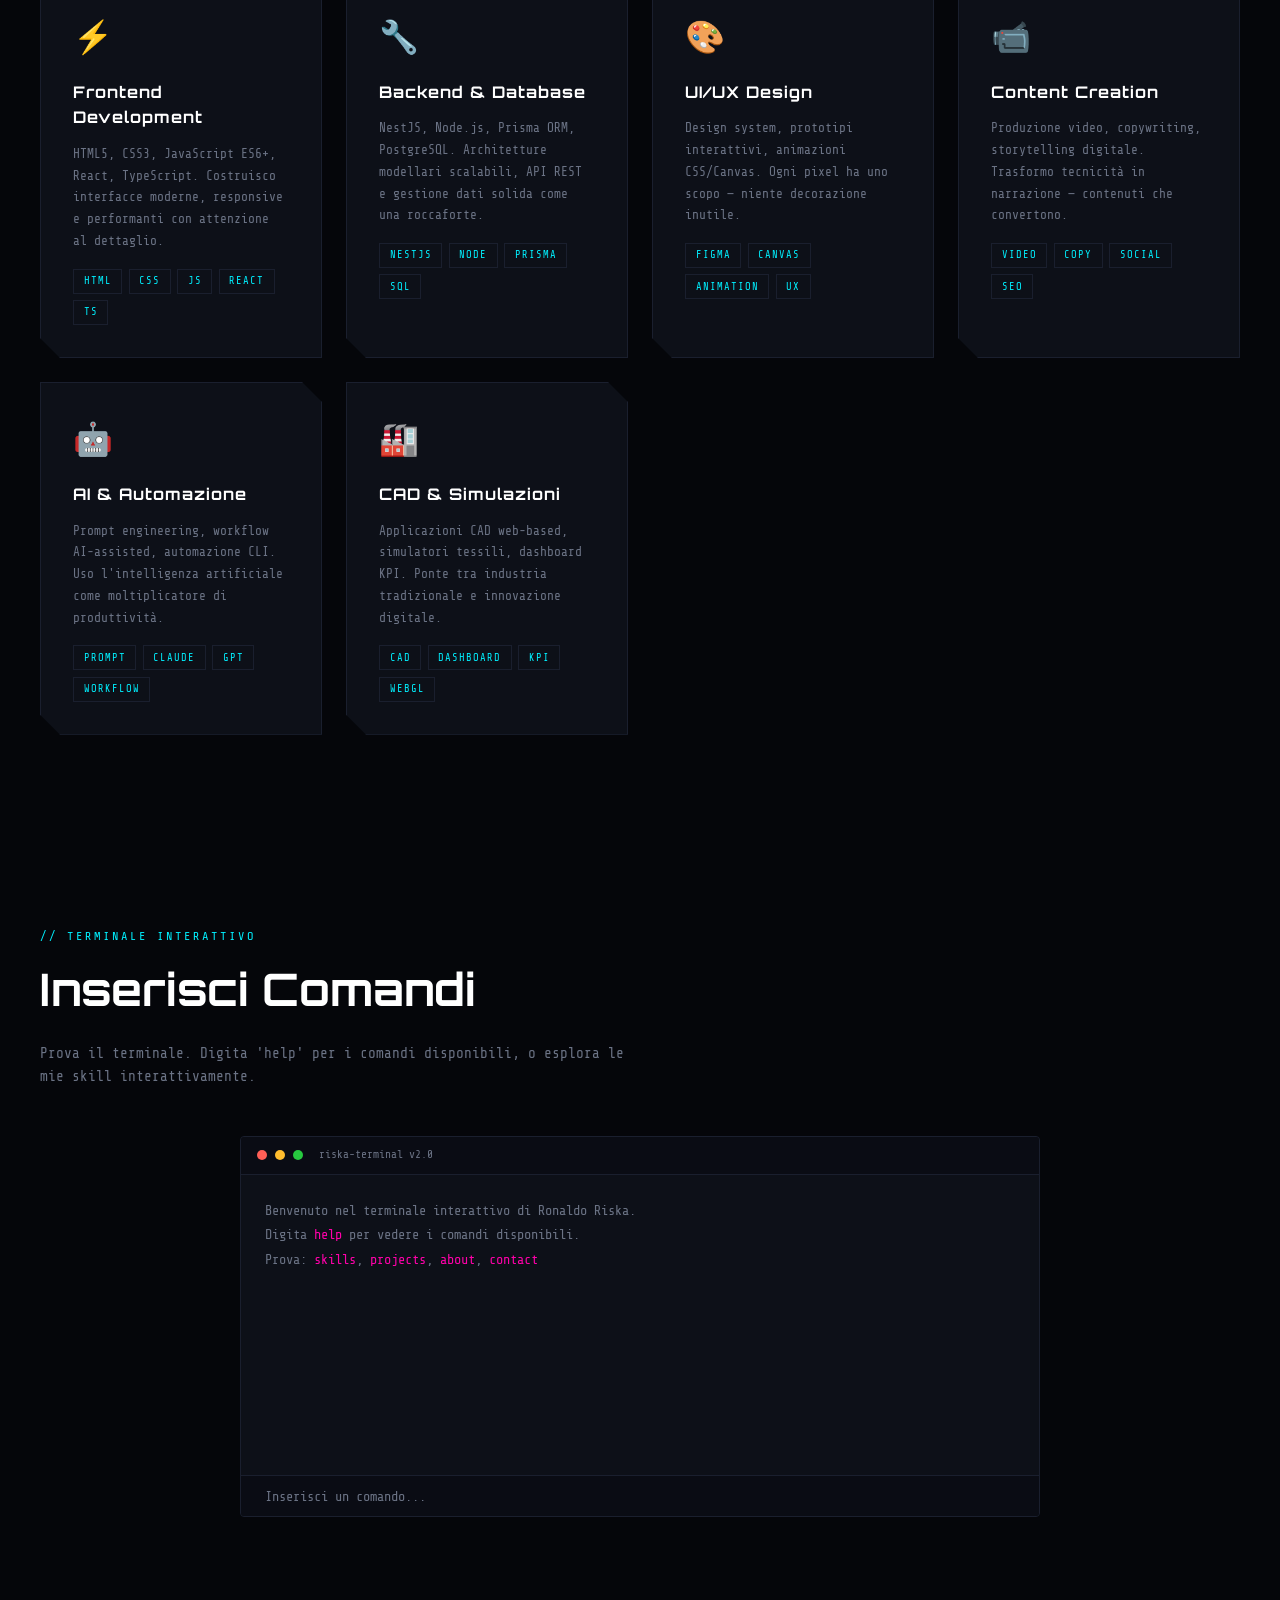
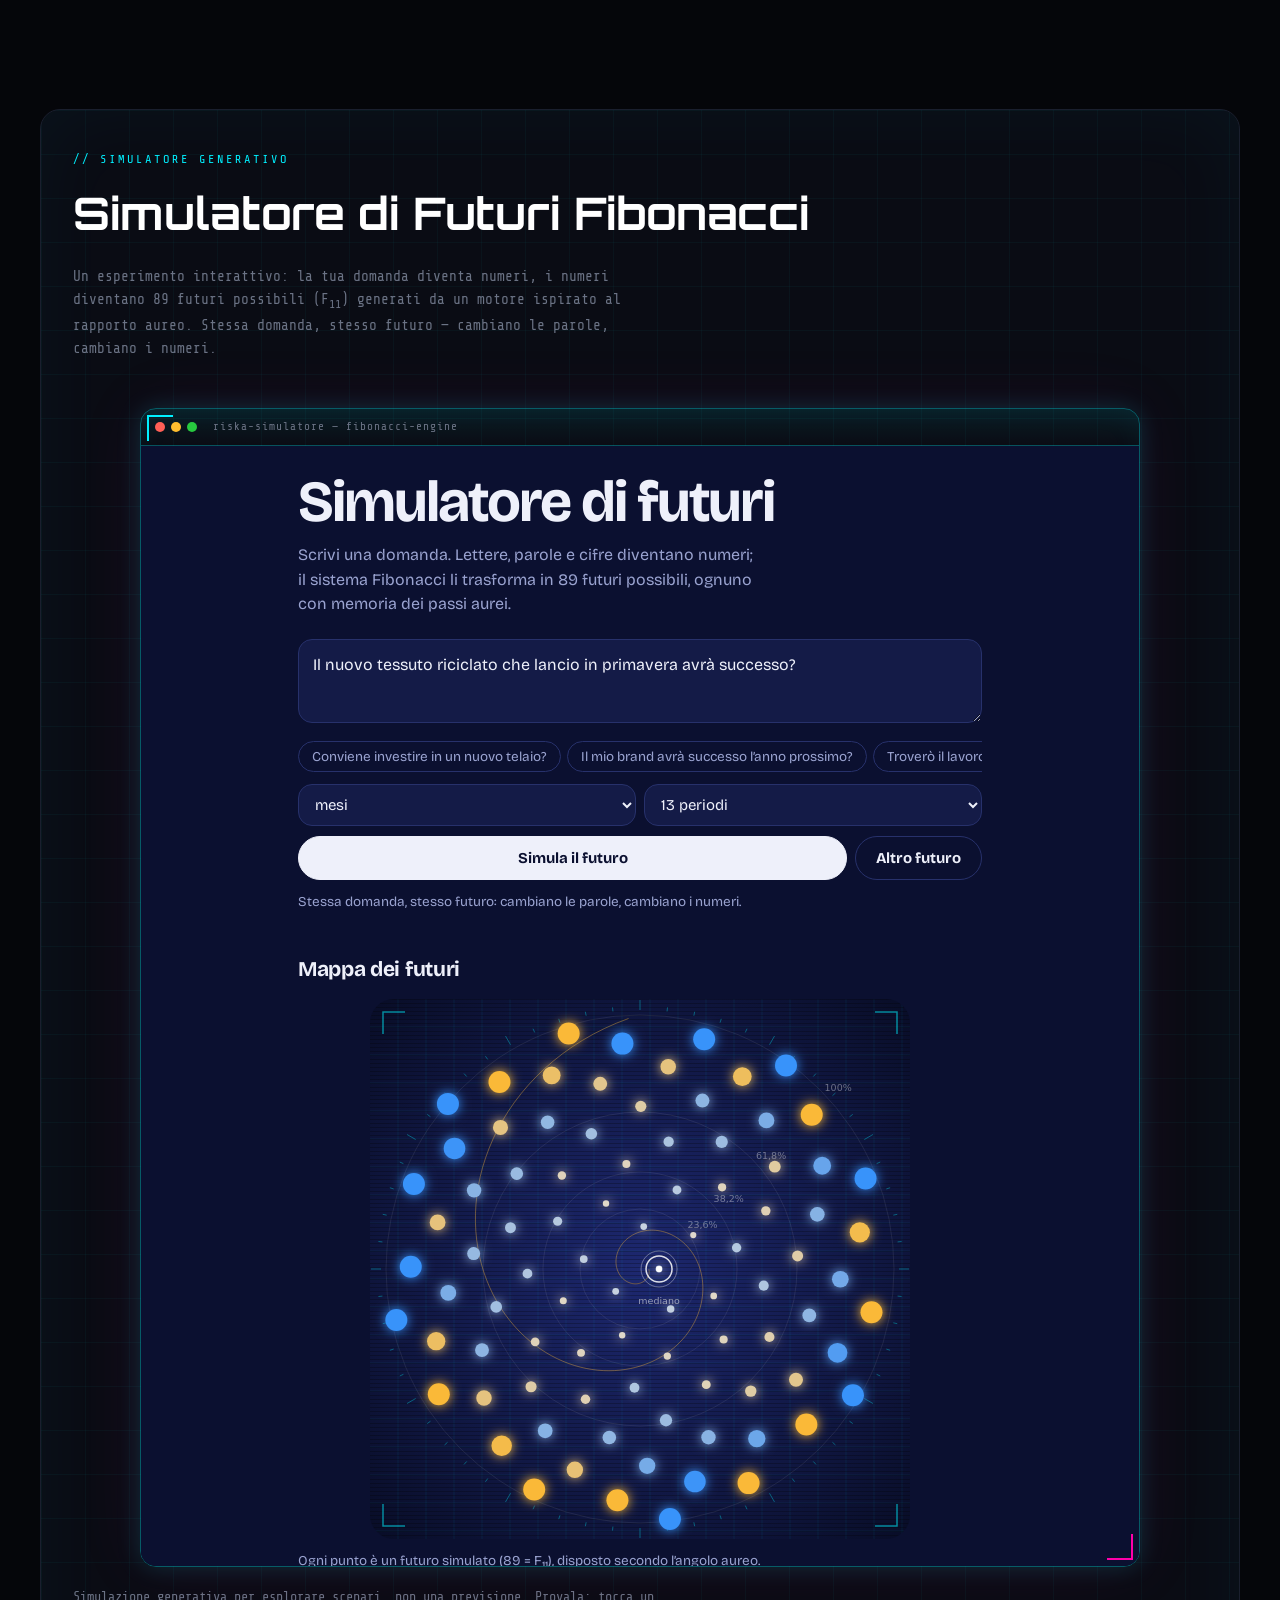
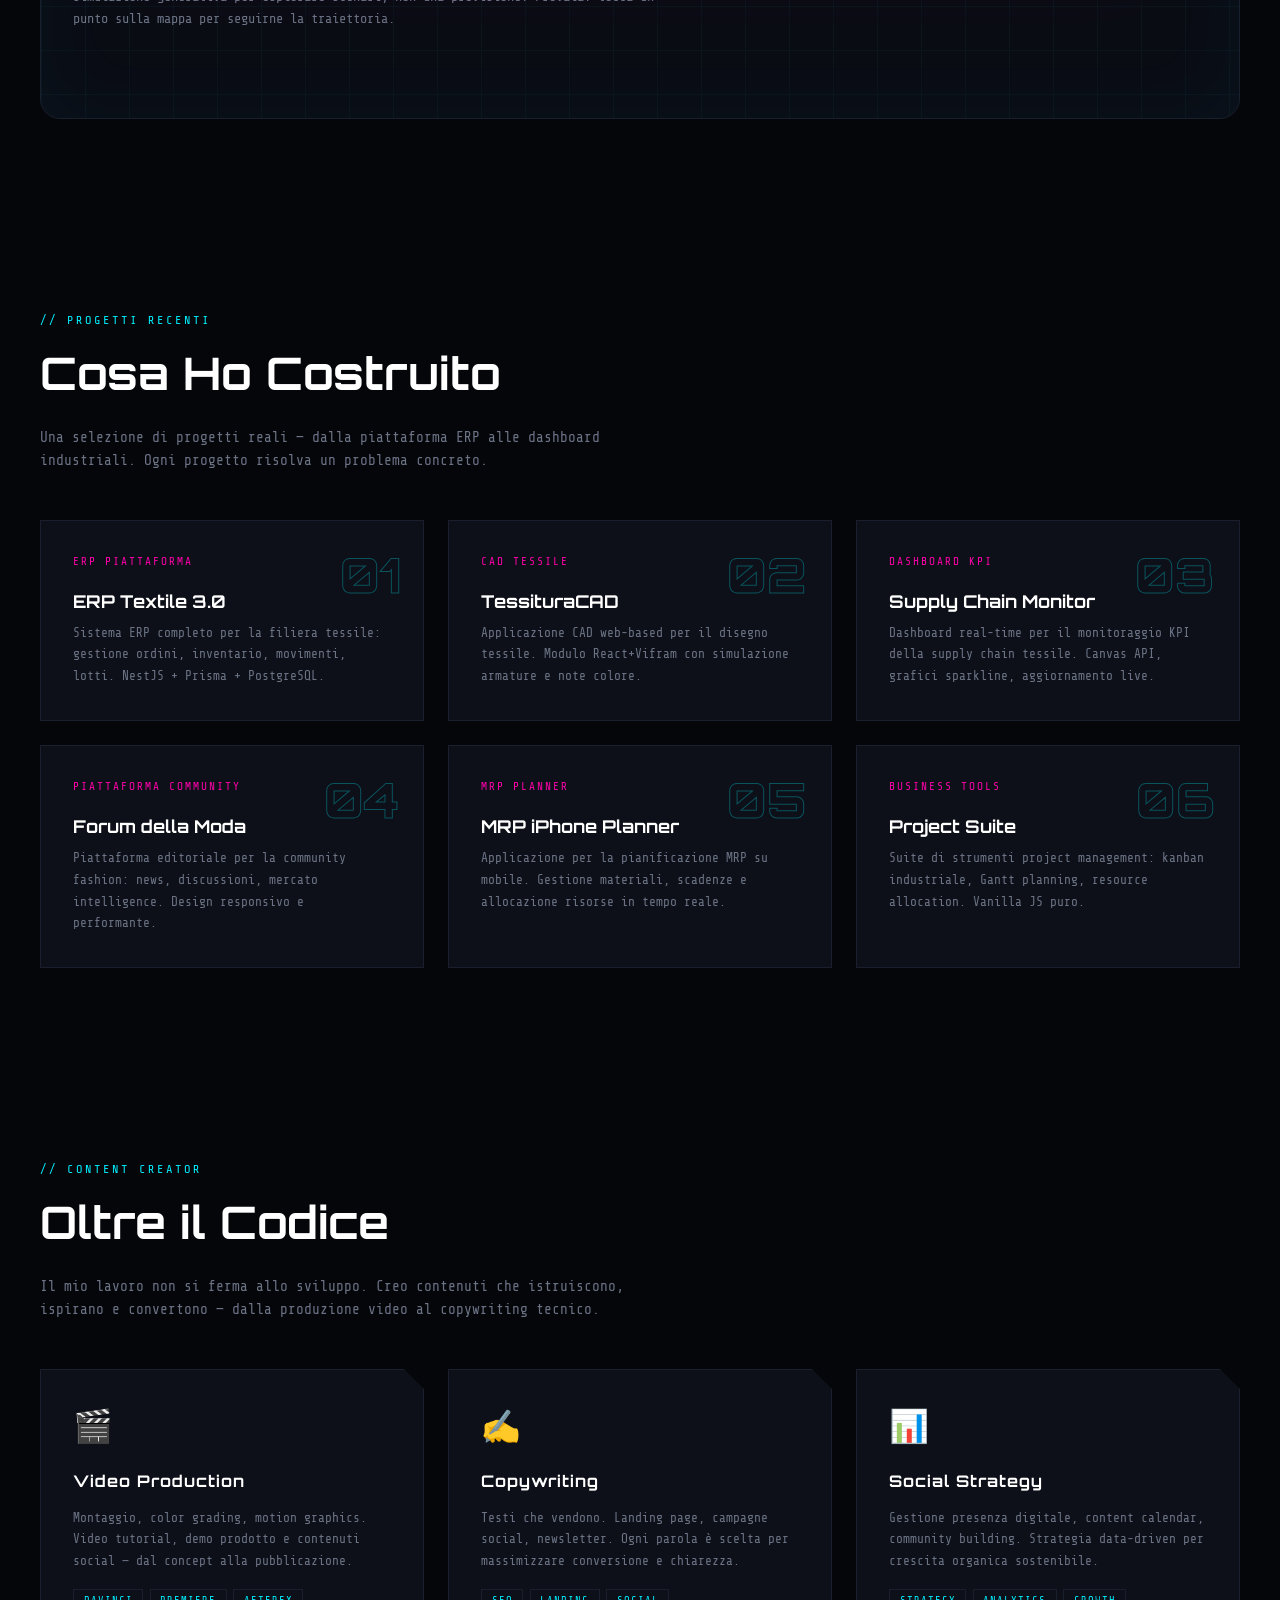
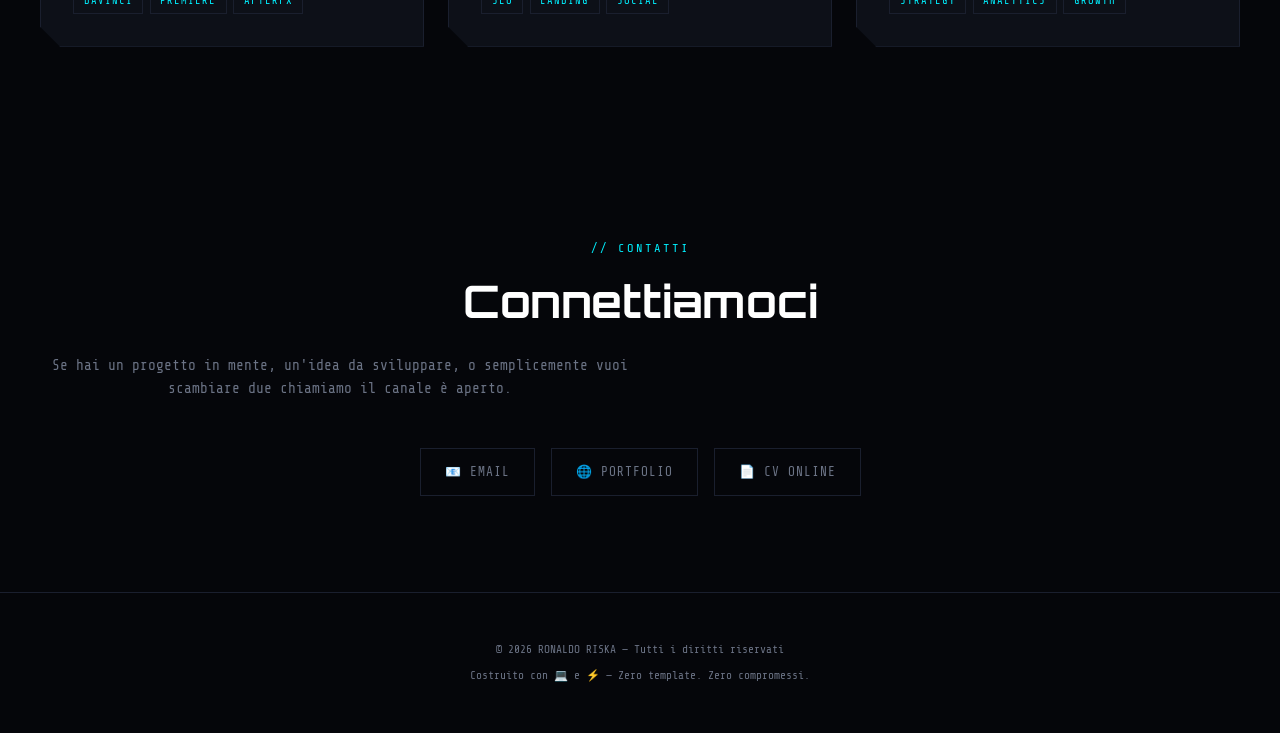
==== commit 53f272b5: "feat: pagina RonnyWeave CAD tessuti raggiungibile dalla topbar Nuova pagina ronnyweave-page.html con" ====
--- a/index.html
+++ b/index.html
@@ -63,6 +63,7 @@
     <a href="#terminal">Terminal</a>
     <a href="#fibonacci">Fibonacci</a>
     <a href="tessil.html">CAD</a>
+    <a href="ronnyweave-page.html">RonnyWeave</a>
     <a href="#projects">Projects</a>
     <a href="#contact">Contact</a>
   </div>
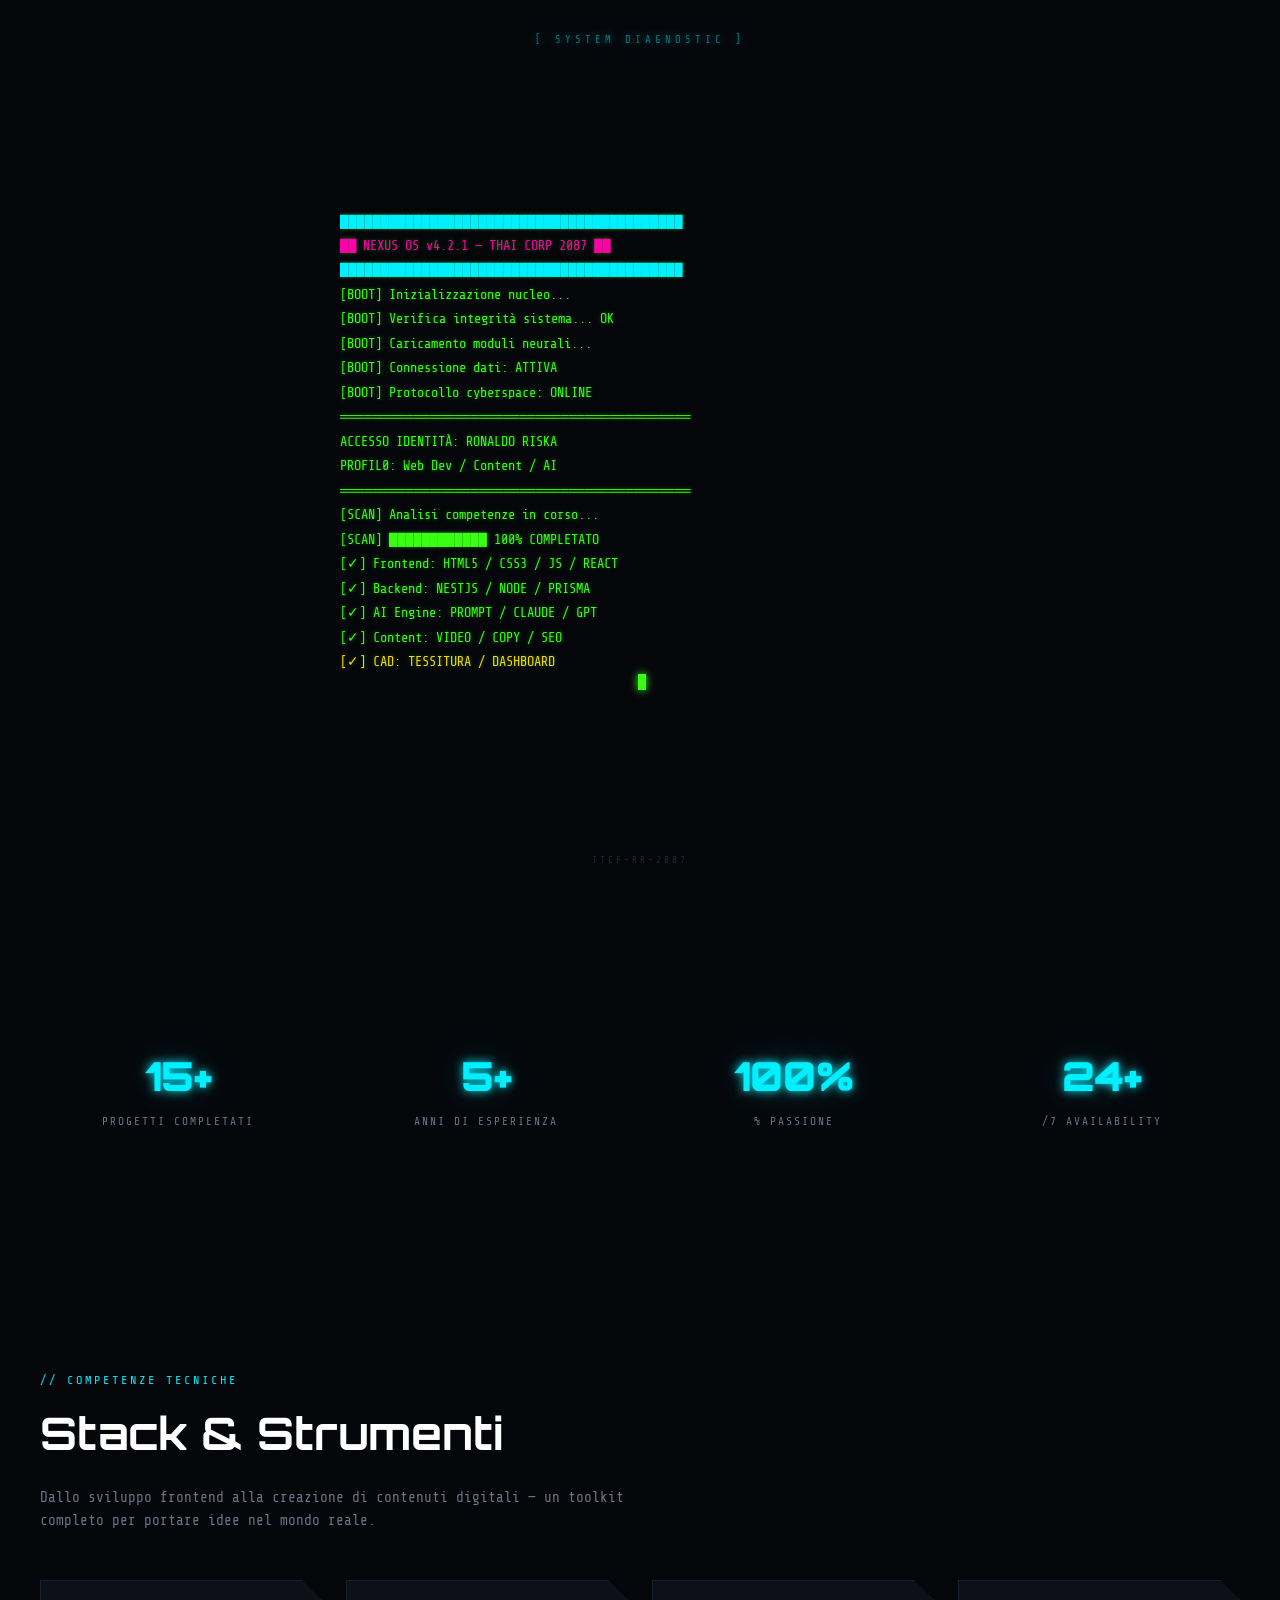
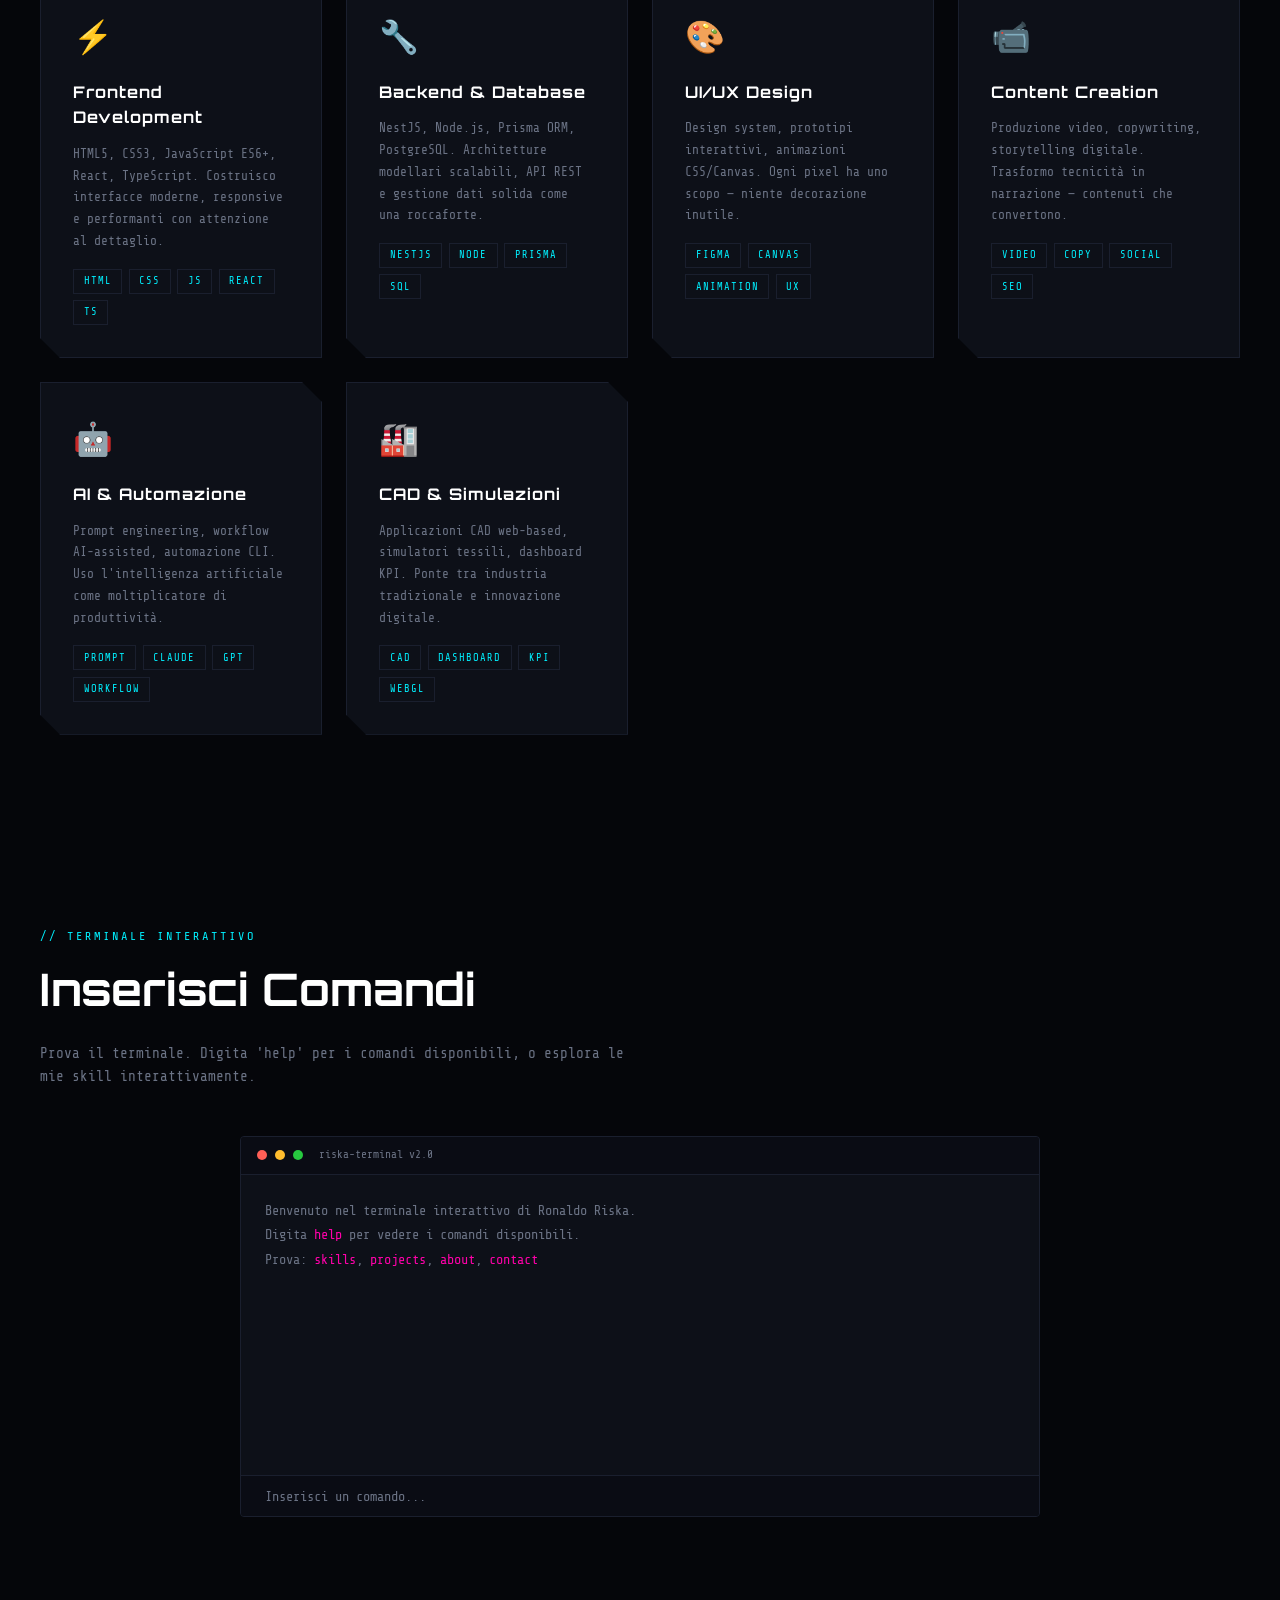
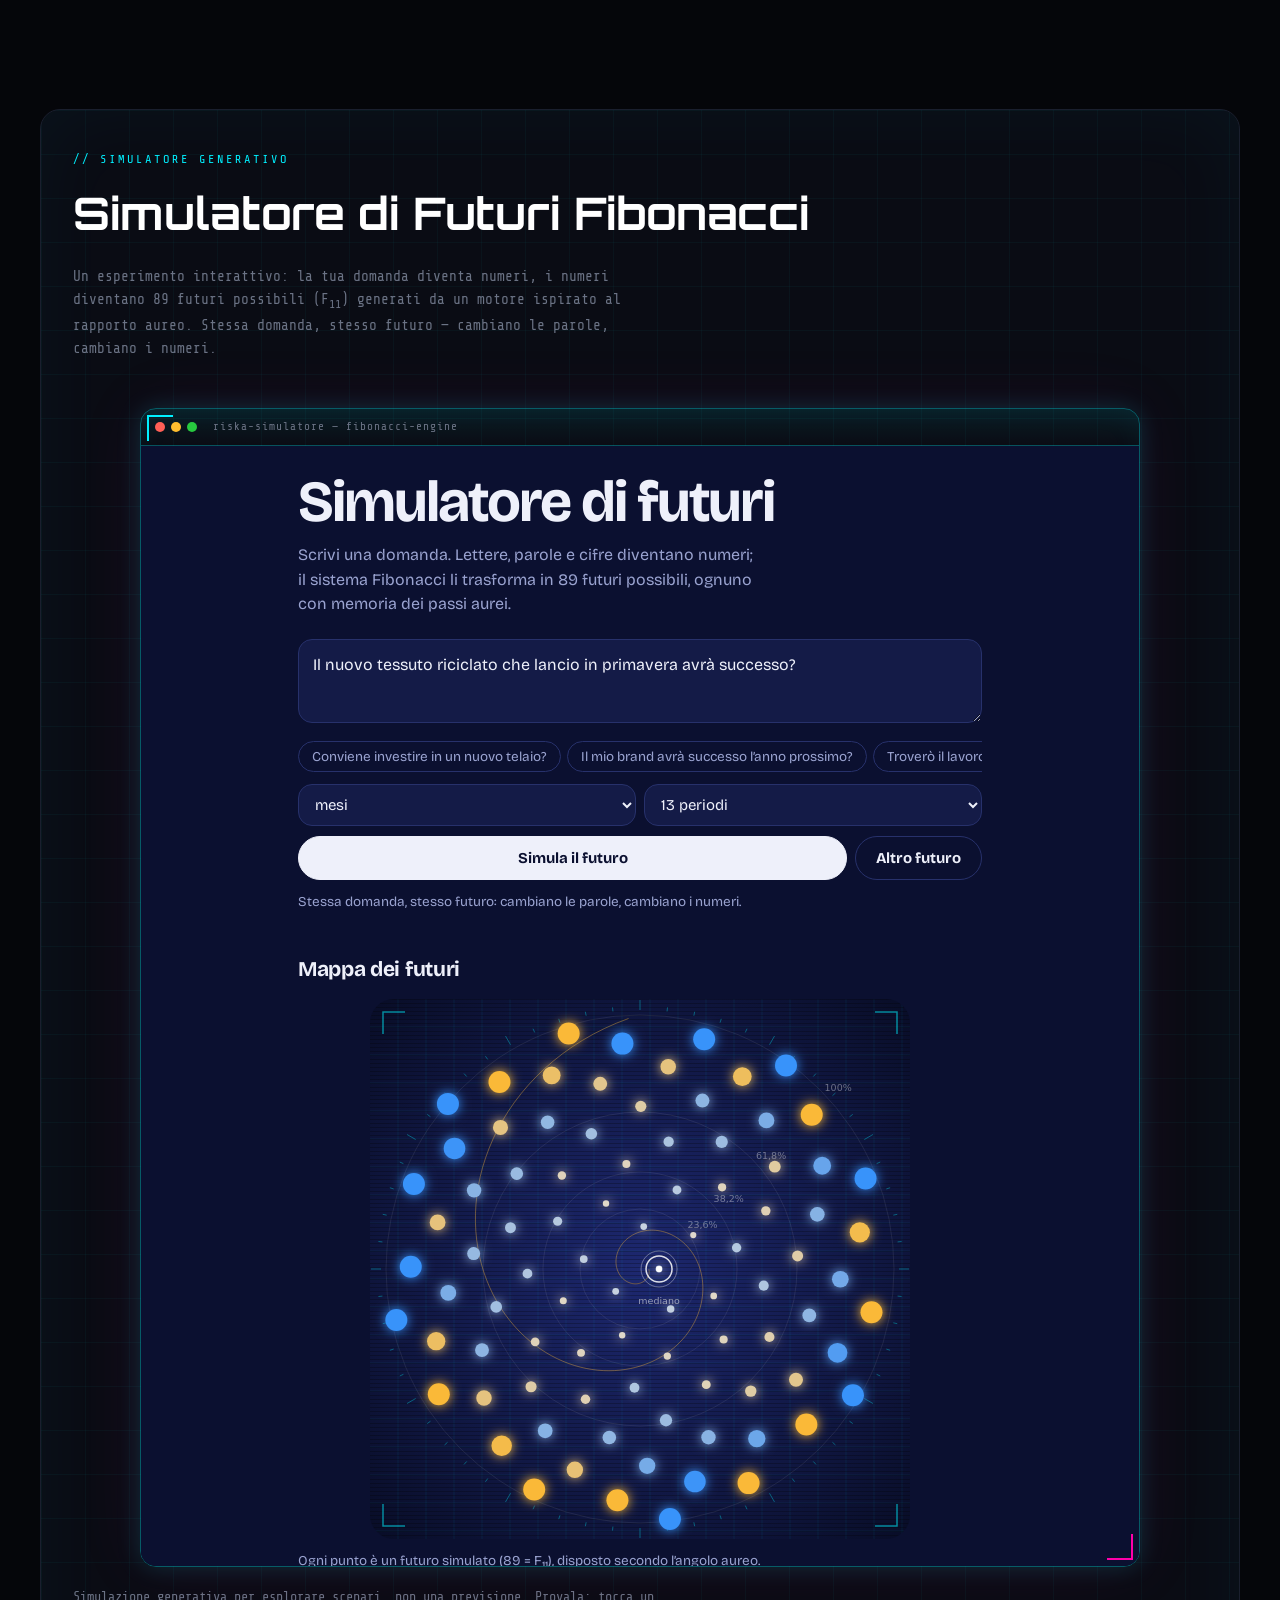
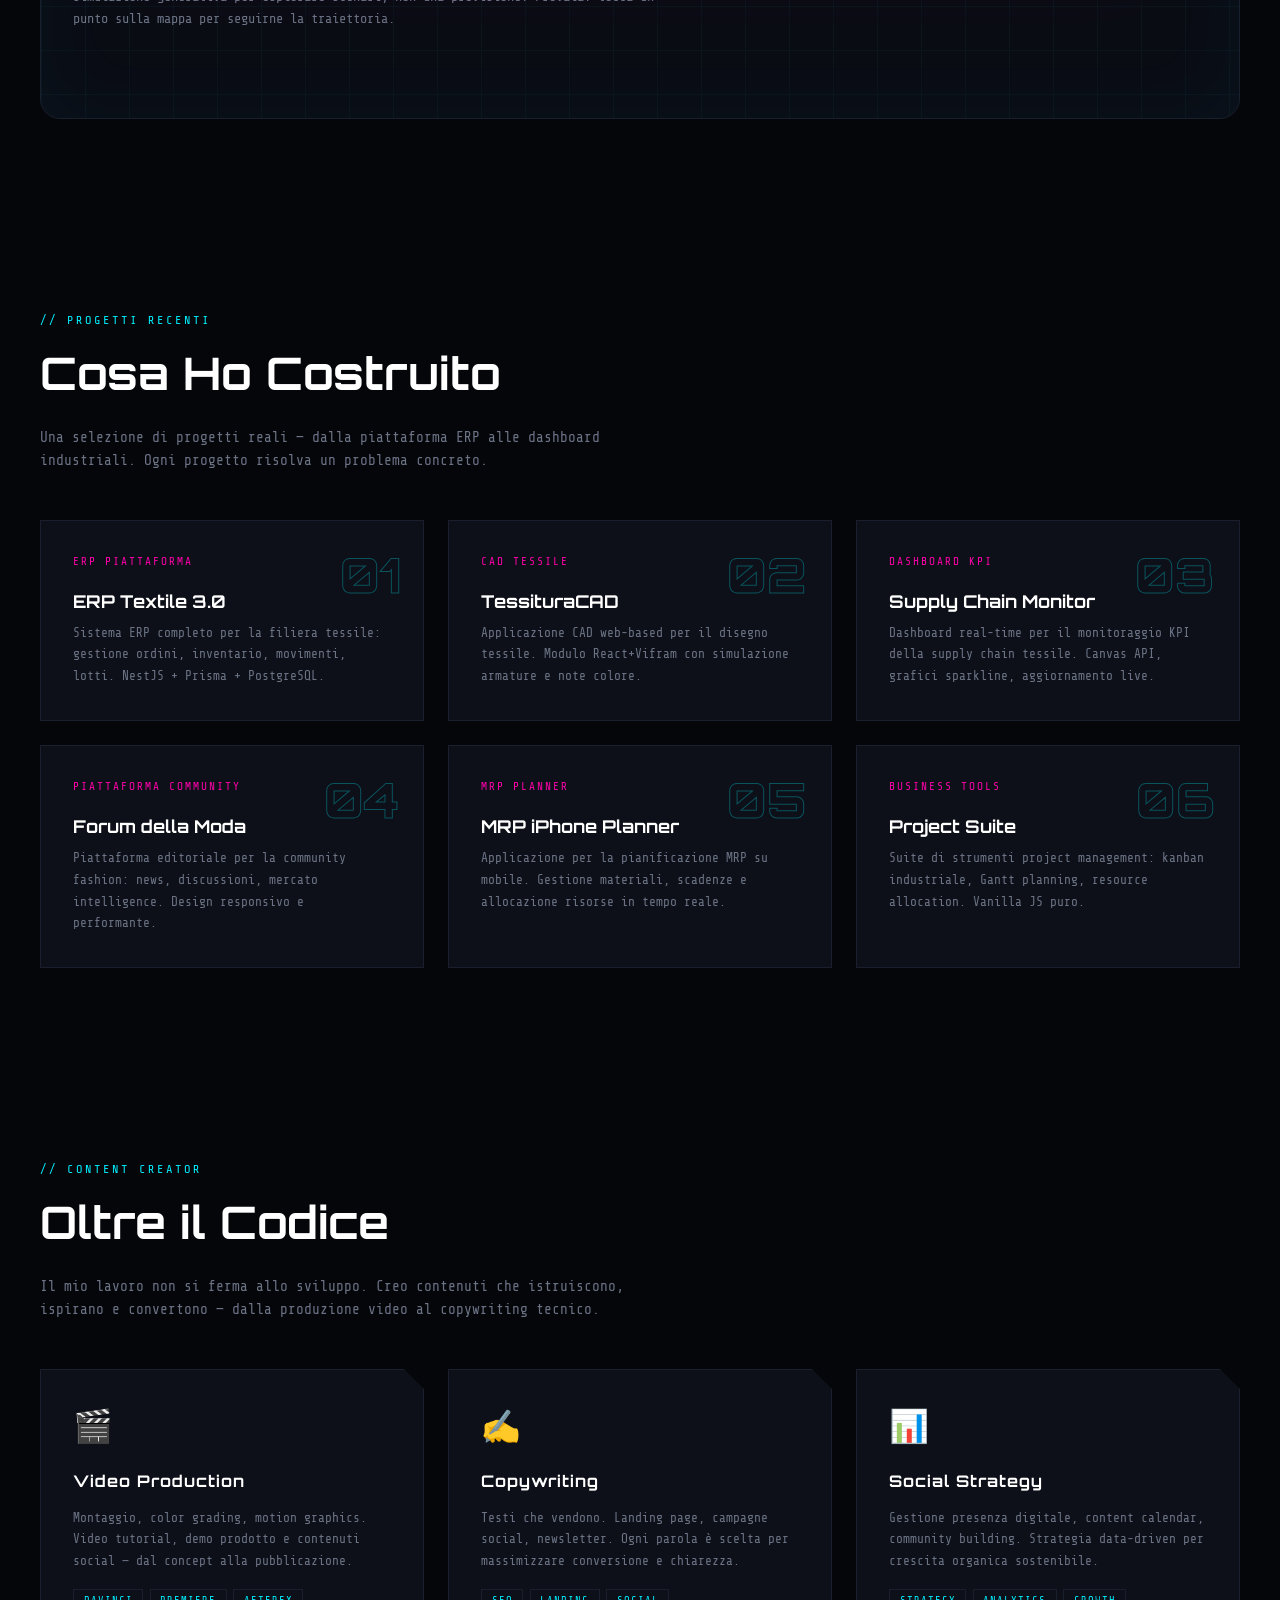
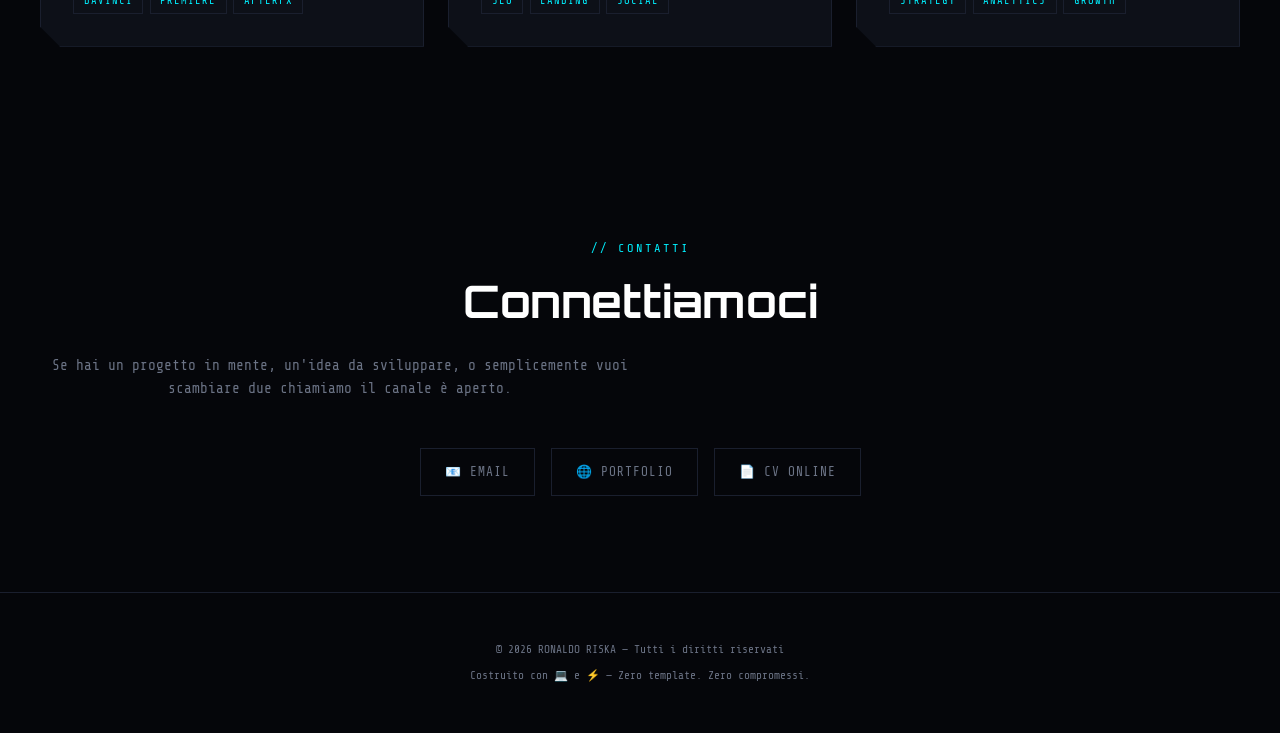
==== commit 8ee97de0: "chore: estensione versione mobile + fix responsive" ====
--- a/index.html
+++ b/index.html
@@ -9,6 +9,7 @@
 <link rel="preconnect" href="https://fonts.googleapis.com">
 <link rel="preconnect" href="https://fonts.gstatic.com" crossorigin>
 <link rel="stylesheet" href="site.css">
+<link rel="stylesheet" href="mobile.css">
 <script type="application/ld+json">
 {
   "@context": "https://schema.org",
--- a/mobile.css
+++ b/mobile.css
@@ -0,0 +1,440 @@
+/* ═══════════════════════════════════════════════════════════
+ * RONALDO RISKA — MOBILE RESPONSIVE
+ * Esteso da mobile-core.css
+ * Schermasi < 768px
+ * ═══════════════════════════════════════════════════════════ */
+
+/* ─────────────────────────────────────────────────────────────
+ * 1️⃣ BASE MOBILE-FIRST
+ * ───────────────────────────────────────────────────────────── */
+@media (max-width: 767.98px) {
+  :root {
+    --space-section: clamp(2.5rem, 9vw, 4rem);
+    --space-section-tight: clamp(1.5rem, 4vw, 2.2rem);
+    --space-card: clamp(0.9rem, 2.4vw, 1.2rem);
+    --radius: 7px;
+  }
+
+  html {
+    font-size: 15px;
+  }
+
+  body {
+    padding-block: var(--space-section-tight);
+    line-height: 1.5;
+    min-width: 0;
+  }
+
+  p,
+  li,
+  dd,
+  dt {
+    max-width: 100%;
+  }
+
+  h1 { font-size: clamp(2.2rem, 12vw, 3.6rem); line-height: 1.08; }
+  h2 { font-size: clamp(1.4rem, 6vw, 2.2rem); line-height: 1.1; }
+  h3 { font-size: clamp(0.95rem, 3.8vw, 1.15rem); line-height: 1.2; }
+
+  .container,
+  .narrow {
+    width: 100%;
+    padding-inline: clamp(0.8rem, 4vw, 1.5rem);
+  }
+}
+
+/* ─────────────────────────────────────────────────────────────
+ * 2️⃣ NAV + HEADER — Mobile
+ * ───────────────────────────────────────────────────────────── */
+@media (max-width: 767.98px) {
+  .site-header {
+    position: sticky;
+    top: 0;
+    z-index: 30;
+    border-bottom: 1px solid var(--border);
+    background: color-mix(in srgb, var(--bg) 94%, transparent);
+    backdrop-filter: blur(18px);
+  }
+
+  .nav {
+    min-height: 62px;
+    gap: 0.4rem;
+  }
+
+  .brand {
+    min-width: max-content;
+  }
+
+  .brand-mark {
+    width: 34px;
+    height: 34px;
+  }
+
+  .brand-text {
+    font-size: 0.88rem;
+  }
+
+  .brand-text span:last-child {
+    font-size: 0.58rem;
+  }
+
+  /* Nav links: sempre visibili, grid compresso */
+  .nav-links {
+    position: static;
+    display: flex;
+    flex-wrap: wrap;
+    align-items: center;
+    gap: 0.2rem;
+    padding: 0.25rem 0.4rem;
+    background: transparent;
+    border: 0;
+    box-shadow: none;
+    opacity: 1;
+    pointer-events: auto;
+    transform: none;
+    min-height: 62px;
+  }
+
+  .nav-links a,
+  .theme-toggle {
+    min-height: 36px;
+    padding: 0.25rem 0.4rem;
+    font-size: 0.78rem;
+    border-radius: 5px;
+  }
+
+  .nav-links a {
+    color: var(--text);
+  }
+
+  .nav-links a:hover,
+  .theme-toggle:hover {
+    color: var(--neon-cyan);
+    background: var(--bg-alt);
+  }
+
+  .nav-toggle {
+    display: grid;
+    width: 38px;
+    height: 38px;
+    place-items: center;
+    background: var(--surface);
+    border: 1px solid var(--border);
+    border-radius: var(--radius);
+    flex-shrink: 0;
+  }
+
+  .nav-toggle span,
+  .nav-toggle span::before,
+  .nav-toggle span::after {
+    display: block;
+    width: 15px;
+    height: 2px;
+    background: var(--text);
+  }
+
+  .nav-toggle[aria-expanded="true"] span {
+    transform: rotate(45deg);
+  }
+
+  .nav-toggle[aria-expanded="true"] span::before {
+    transform: rotate(90deg);
+  }
+
+  .nav-toggle[aria-expanded="true"] span::after {
+    transform: scaleX(0);
+  }
+
+  .kebab-toggle {
+    display: none;
+  }
+}
+
+/* ─────────────────────────────────────────────────────────────
+ * 3️⃣ BOOT SEQUENCE — Mobile
+ * ───────────────────────────────────────────────────────────── */
+@media (max-width: 767.98px) {
+  #bootSequence {
+    padding: 0.5rem;
+    overflow-y: auto;
+  }
+  .boot-terminal {
+    font-size: 0.7rem;
+    max-width: 100%;
+    max-height: 60vh;
+    line-height: 1.5;
+  }
+}
+
+/* ─────────────────────────────────────────────────────────────
+ * 4️⃣ HERO & SEZIONI
+ * ───────────────────────────────────────────────────────────── */
+@media (max-width: 767.98px) {
+  .hero,
+  .page-hero,
+  .project-hero {
+    padding-block: clamp(2.5rem, 8vw, 4rem);
+  }
+
+  .section {
+    padding-block: var(--space-section);
+  }
+
+  .section-tight {
+    padding-block: var(--space-section-tight);
+  }
+
+  /* Hero testo + immagine → vertical stacking */
+  .hero-grid,
+  .project-hero-grid {
+    grid-template-columns: 1fr;
+    gap: 1.2rem;
+  }
+
+  .section-heading {
+    grid-template-columns: 1fr;
+    align-items: start;
+    gap: 0.4rem;
+  }
+
+  .section-heading .eyebrow {
+    font-size: 0.68rem;
+    letter-spacing: 0.06em;
+    margin-bottom: 0.2rem;
+  }
+}
+
+/* ─────────────────────────────────────────────────────────────
+ * 5️⃣ GRID DI CARD — Mobile
+ * ───────────────────────────────────────────────────────────── */
+@media (max-width: 767.98px) {
+  .cv-layout {
+    grid-template-columns: 1fr;
+  }
+
+  .dashboard-grid,
+  .contact-grid {
+    grid-template-columns: 1fr;
+    gap: 0.6rem;
+  }
+
+  .category-grid,
+  .project-grid {
+    grid-template-columns: 1fr;
+    gap: 0.6rem;
+  }
+
+  .category-grid:first-child,
+  .project-grid:first-child {
+    grid-template-columns: repeat(2, 1fr);
+  }
+
+  .category-grid[data-density="compact"],
+  .project-grid[data-density="compact"] {
+    grid-template-columns: 1fr;
+  }
+
+  .company-grid {
+    grid-template-columns: repeat(2, 1fr);
+    gap: 0.5rem;
+  }
+
+  .settore-grid {
+    grid-template-columns: 1fr;
+    gap: 0.5rem;
+  }
+}
+
+/* ─────────────────────────────────────────────────────────────
+ * 6️⃣ CARD, BUTTON, INPUT — Mobile
+ * ───────────────────────────────────────────────────────────── */
+@media (max-width: 767.98px) {
+  .card {
+    border-radius: var(--radius);
+    padding: var(--space-card);
+    box-shadow: var(--shadow);
+  }
+
+  .card img,
+  .card video,
+  .card iframe {
+    width: 100%;
+    height: auto;
+  }
+
+  .card .card-head {
+    display: flex;
+    align-items: center;
+    gap: 0.4rem;
+    min-height: 36px;
+  }
+
+  .card .card-body {
+    padding-top: 0;
+  }
+
+  .card .card-title {
+    font-size: 1.05rem;
+  }
+
+  .btn,
+  .card .card-footer button,
+  .project-card button {
+    min-height: 42px;
+    padding: 0.5rem 0.75rem;
+    font-size: 0.82rem;
+    border-radius: 6px;
+  }
+
+  button.small,
+  .btn.small {
+    min-height: 32px;
+    padding: 0.25rem 0.5rem;
+    font-size: 0.74rem;
+  }
+
+  input,
+  select,
+  textarea {
+    min-height: 42px;
+    padding: 0.5rem 0.65rem;
+    font-size: 0.85rem;
+    border-radius: 7px;
+  }
+
+  input:focus,
+  select:focus,
+  textarea:focus {
+    outline: 3px solid var(--neon-cyan);
+    outline-offset: 2px;
+  }
+
+  .chip {
+    padding: 0.2rem 0.45rem;
+    font-size: 0.7rem;
+    border-radius: 99px;
+  }
+
+  .badge {
+    padding: 0.12rem 0.4rem;
+    font-size: 0.68rem;
+  }
+}
+
+/* ─────────────────────────────────────────────────────────────
+ * 7️⃣ FORM & CHARTS — Mobile
+ * ───────────────────────────────────────────────────────────── */
+@media (max-width: 767.98px) {
+  form {
+    display: flex;
+    flex-direction: column;
+    gap: 0.6rem;
+  }
+
+  label {
+    font-size: 0.8rem;
+    min-height: 1.4em;
+  }
+
+  .field {
+    display: flex;
+    flex-direction: column;
+    gap: 0.3rem;
+  }
+
+  .field label {
+    display: flex;
+    justify-content: space-between;
+    align-items: center;
+    gap: 0.4rem;
+    font-size: 0.76rem;
+  }
+
+  .field input,
+  .field select,
+  .field textarea {
+    width: 100%;
+  }
+
+  /* Chart containers */
+  .chart-container,
+  .dashboard-grid,
+  .contact-grid {
+    display: flex;
+    flex-direction: column;
+  }
+
+  .chart-container iframe,
+  .chart-container canvas,
+  .chart-container svg {
+    width: 100% !important;
+    height: auto !important;
+    min-height: 200px;
+  }
+
+  .sparkline {
+    max-width: 100%;
+    height: 40px;
+  }
+}
+
+/* ─────────────────────────────────────────────────────────────
+ * 8️⃣ TICKER & FOOTER — Mobile
+ * ───────────────────────────────────────────────────────────── */
+@media (max-width: 767.98px) {
+  .ticker-bar .ticker-scroll {
+    font-size: 0.74rem;
+    letter-spacing: 0.02em;
+  }
+
+  .ticker-bar .ticker-label {
+    display: none;
+  }
+
+  .ticker-scroll-inner {
+    padding: 0.2rem 0;
+  }
+
+  footer {
+    padding-block: 1.5rem;
+    font-size: 0.8rem;
+  }
+
+  footer .footer-grid {
+    grid-template-columns: 1fr;
+    gap: 0.8rem;
+  }
+}
+
+/* ─────────────────────────────────────────────────────────────
+ * 9️⃣ SPACE UTILITY — Mobile
+ * ───────────────────────────────────────────────────────────── */
+@media (max-width: 767.98px) {
+  .gap-sm { gap: 0.35rem !important; }
+  .gap-md { gap: 0.55rem !important; }
+  .gap-lg { gap: 0.8rem !important; }
+
+  .mt-sm { margin-top: 0.4rem !important; }
+  .mt-md { margin-top: 0.6rem !important; }
+  .mt-lg { margin-top: 0.9rem !important; }
+
+  .mb-sm { margin-bottom: 0.4rem !important; }
+  .mb-md { margin-bottom: 0.6rem !important; }
+  .mb-lg { margin-bottom: 0.9rem !important; }
+
+  .p-sm { padding: 0.35rem !important; }
+  .p-md { padding: 0.5rem !important; }
+  .p-lg { padding: 0.7rem !important; }
+}
+
+/* ─────────────────────────────────────────────────────────────
+ * 10️⃣ REDUCED MOTION — Mobile
+ * ───────────────────────────────────────────────────────────── */
+@media (max-width: 767.98px) and (prefers-reduced-motion: reduce) {
+  *,
+  *::before,
+  *::after {
+    animation-duration: 0.01ms !important;
+    transition-duration: 0.01ms !important;
+  }
+}
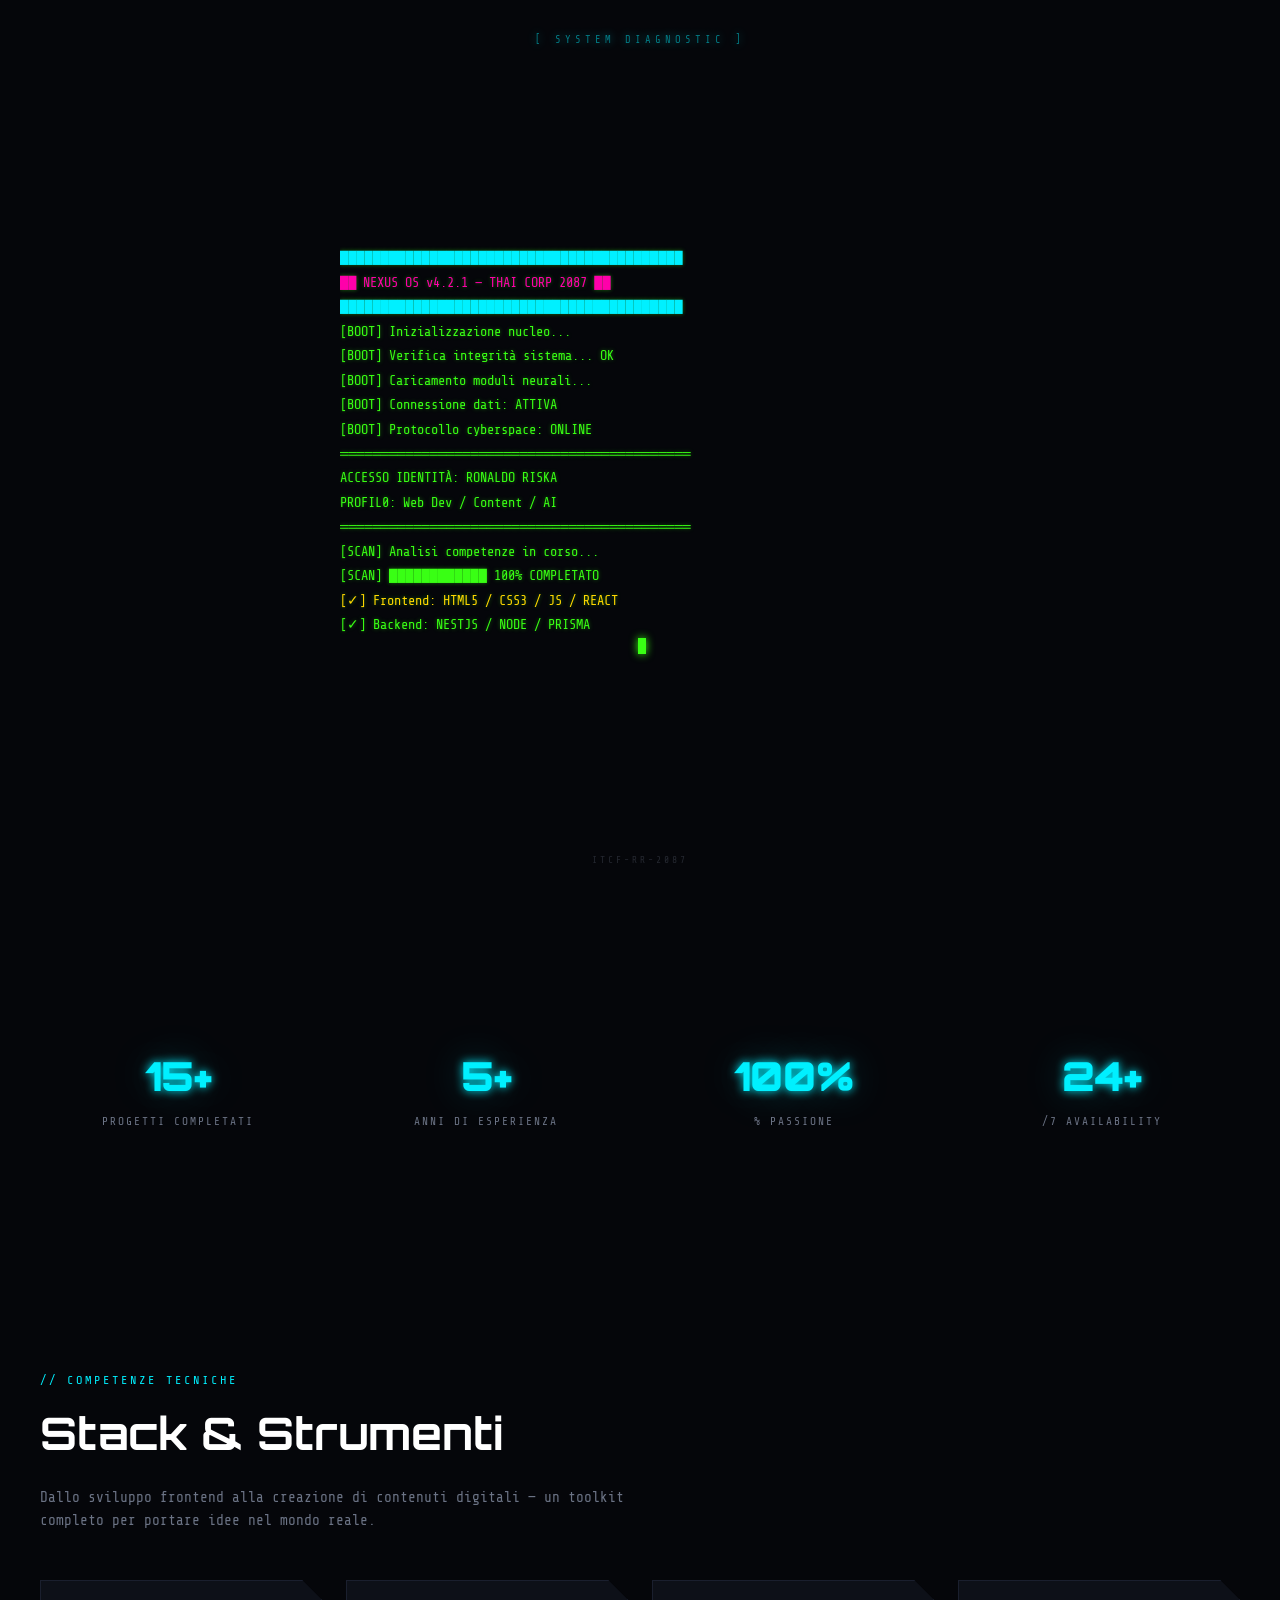
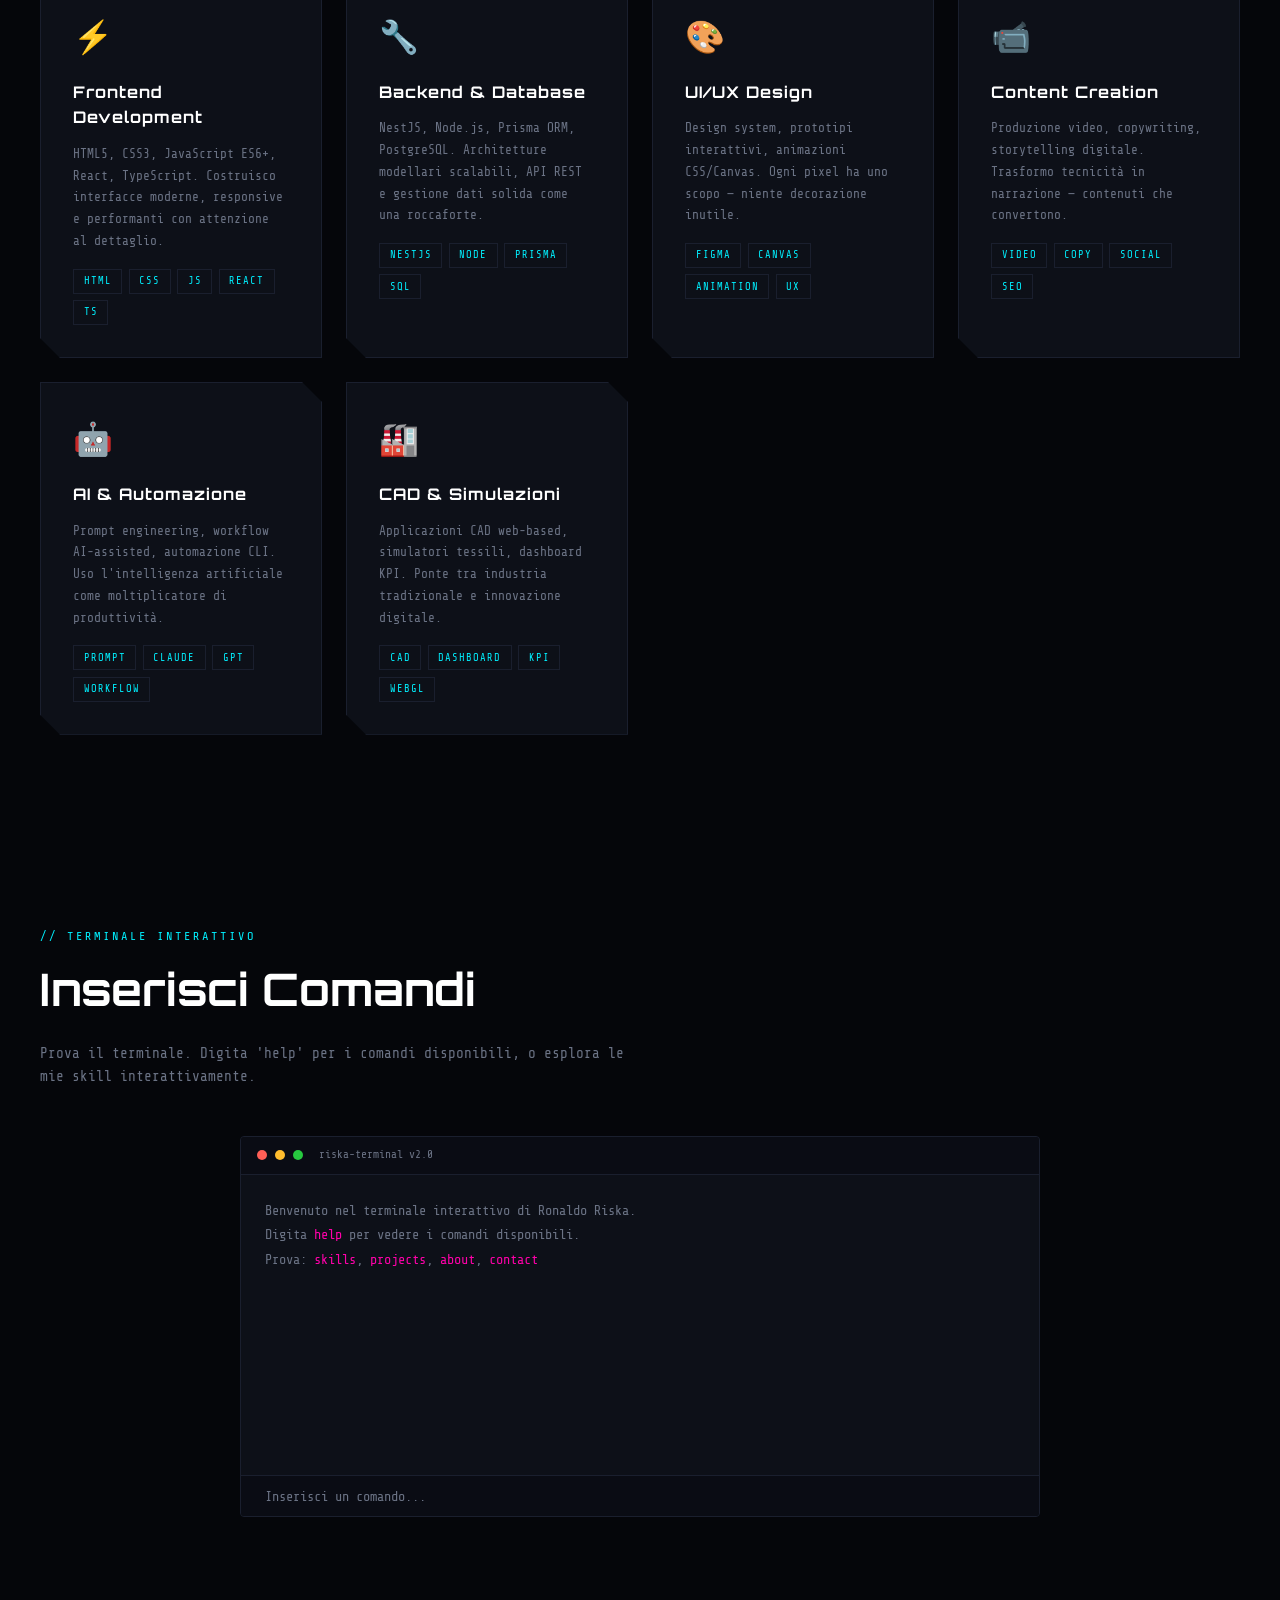
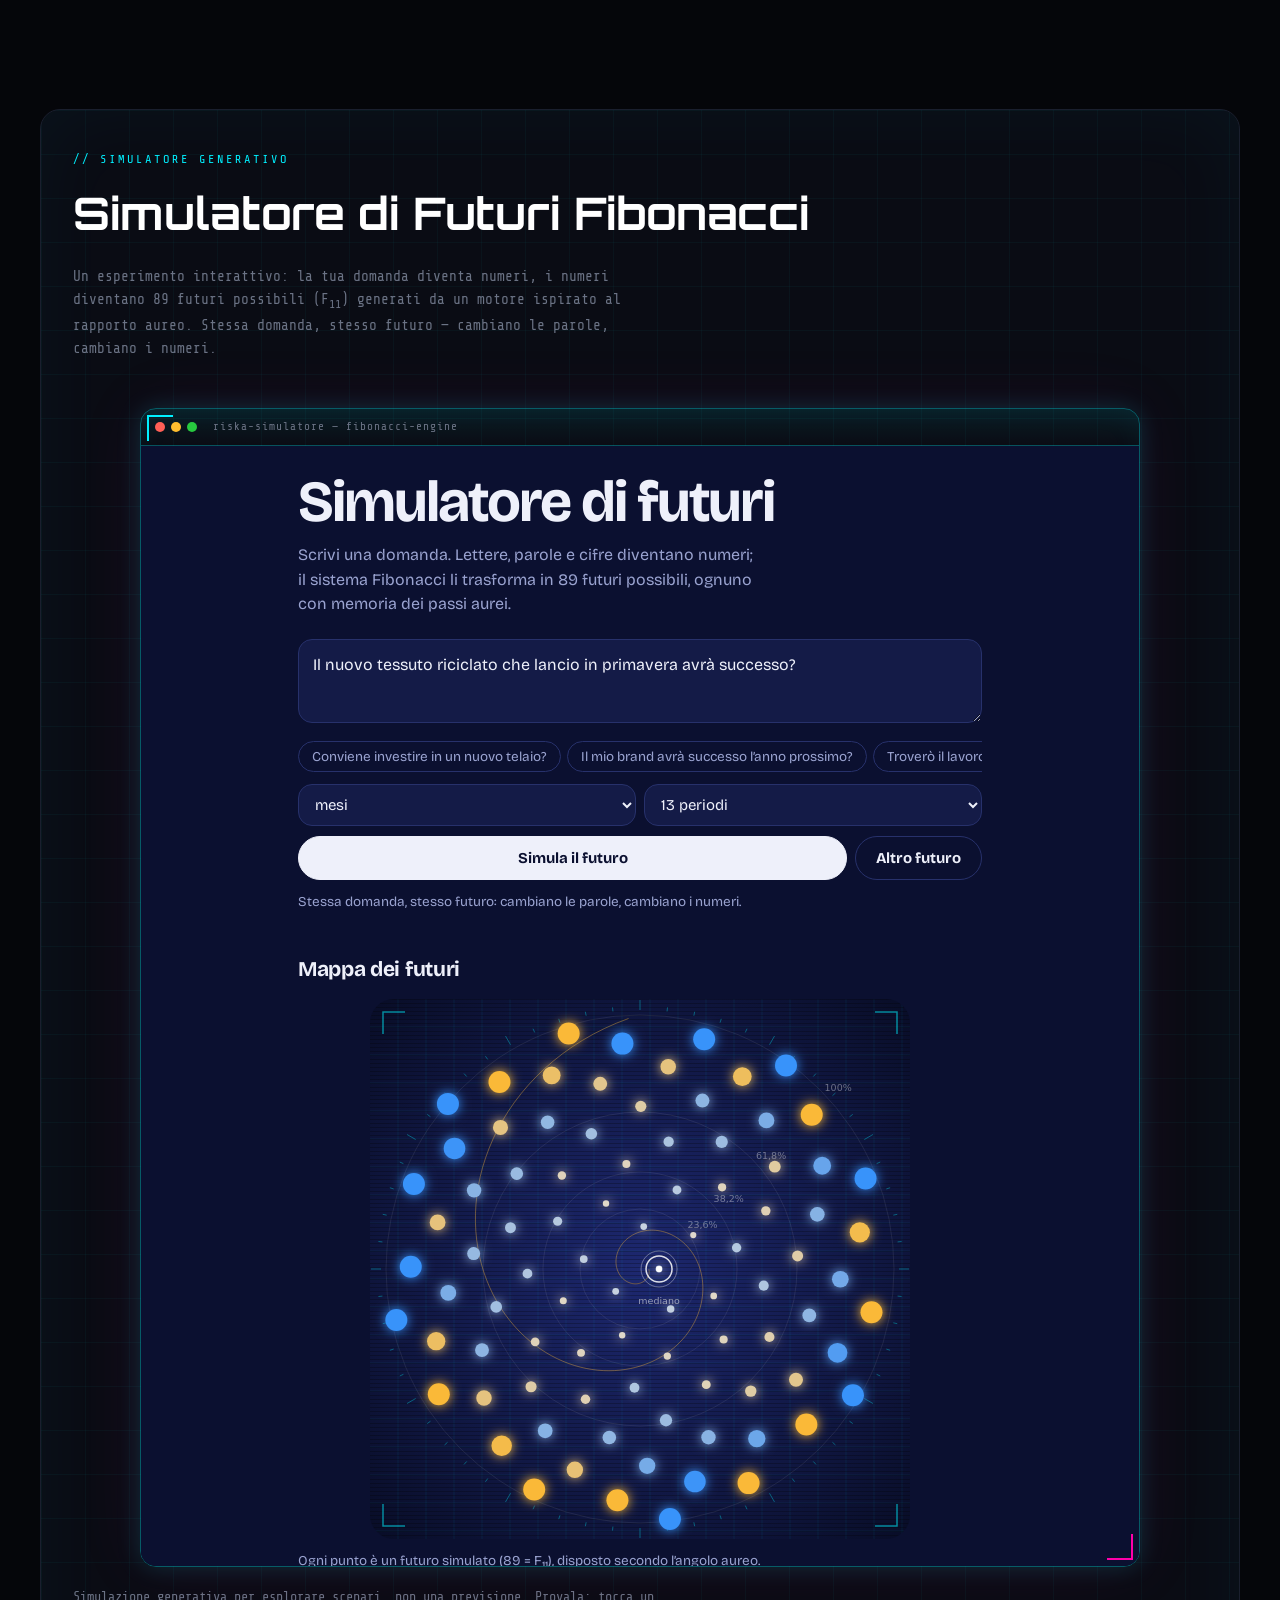
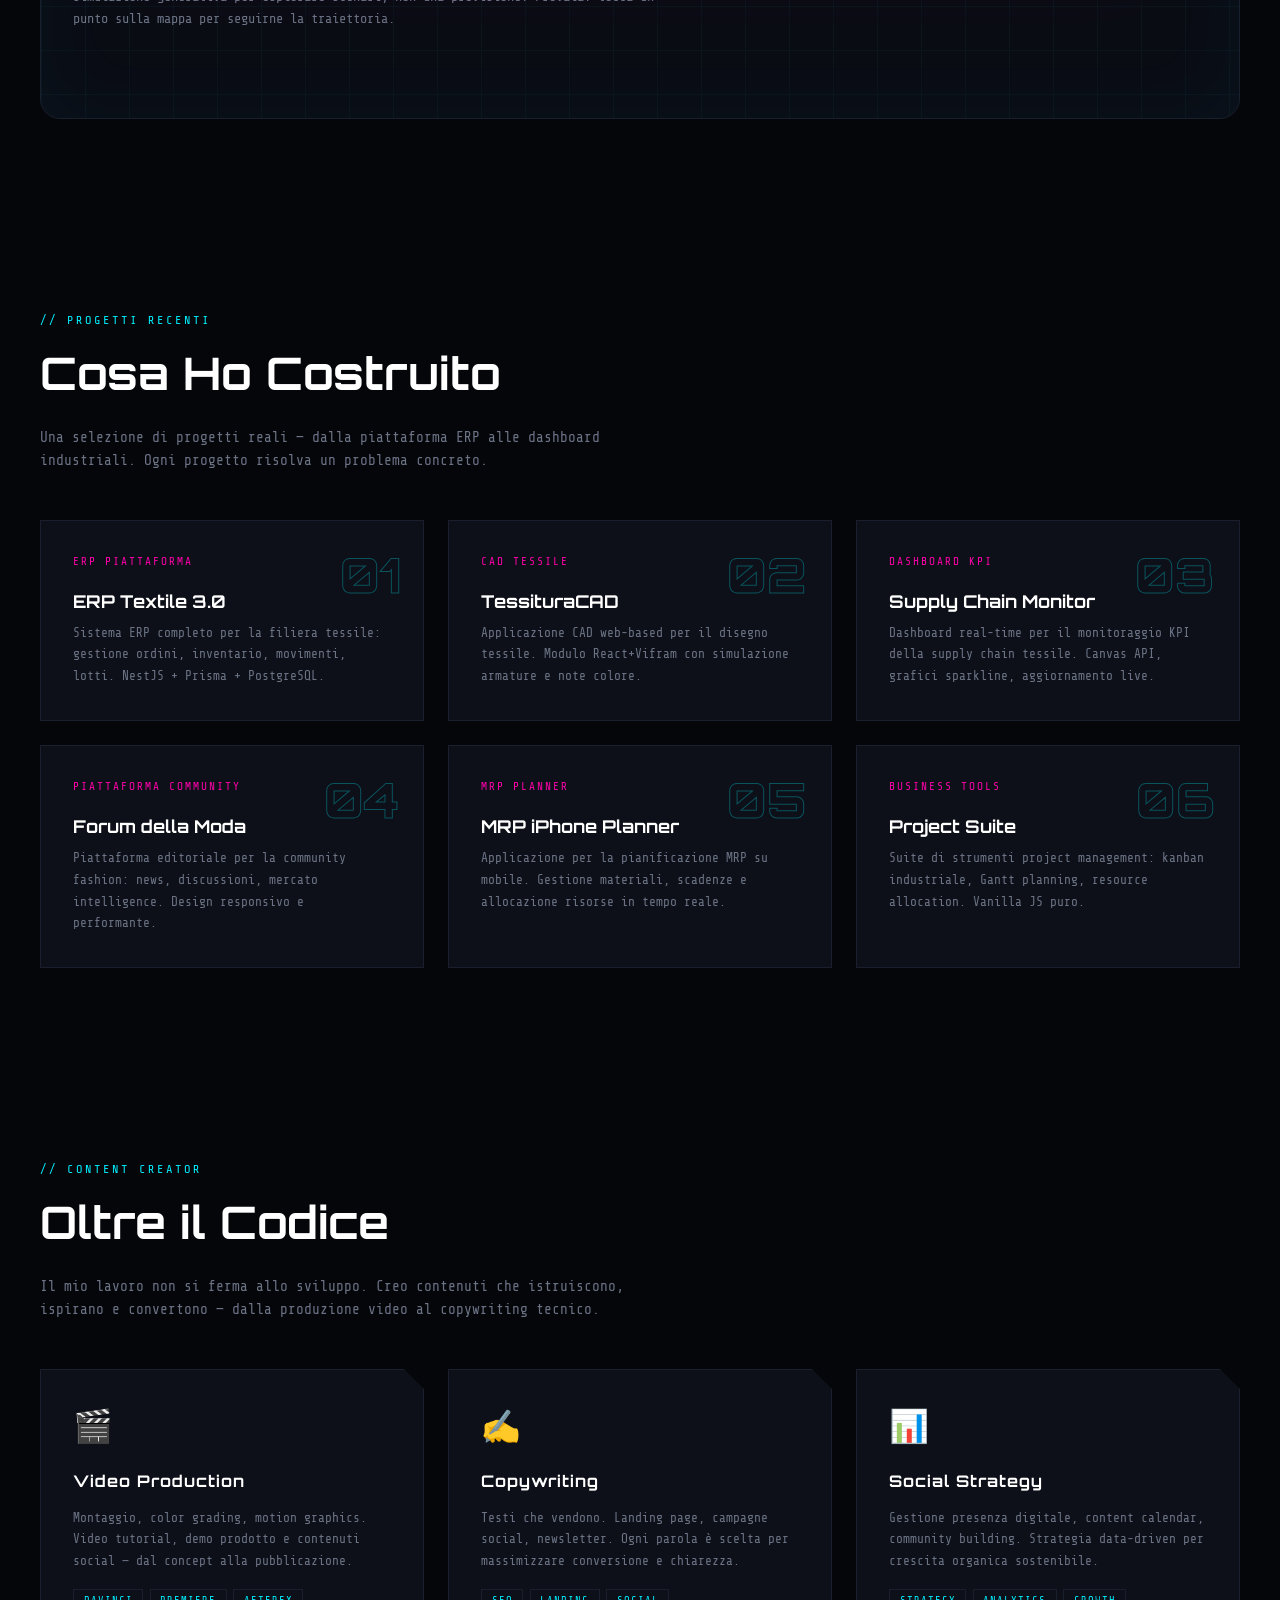
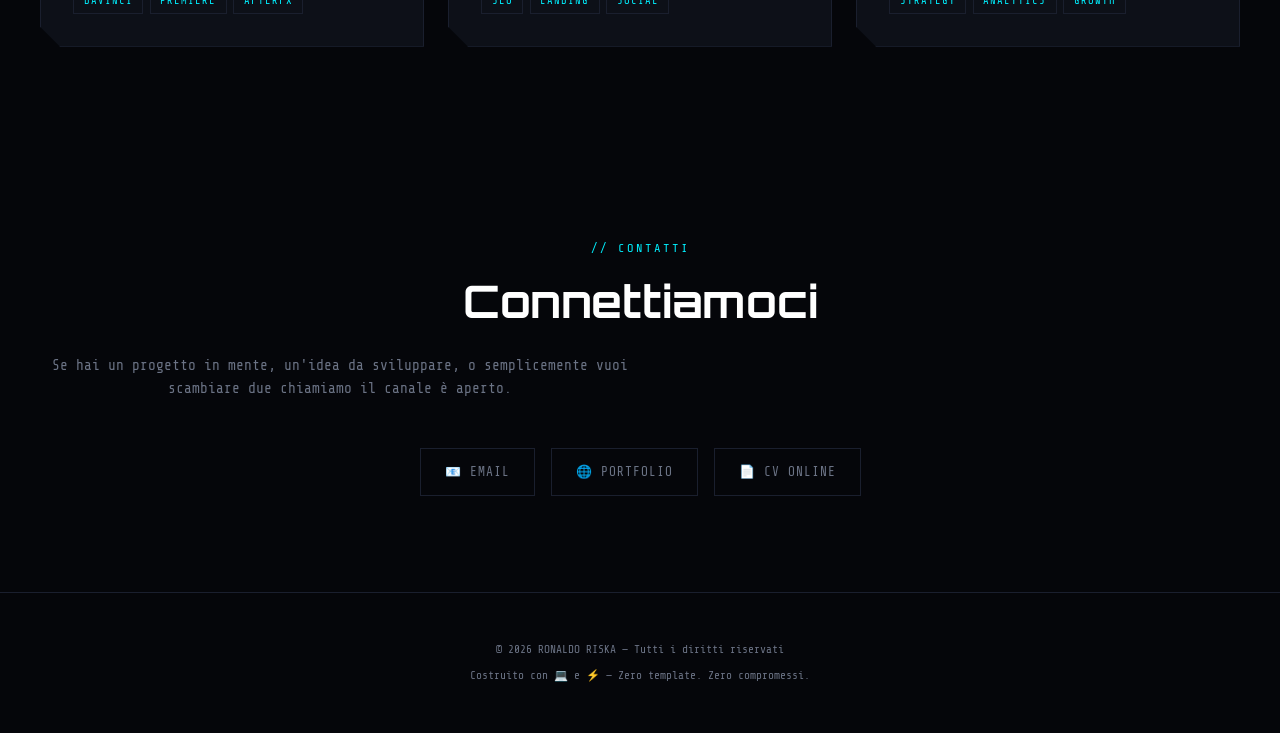
==== commit 492fe2e1: "feat: aggiungi effetto 3D/4D wow con animazione avanzata" ====
--- a/index.html
+++ b/index.html
@@ -6,10 +6,12 @@
 <title>RONALDO RISKA — Web Developer & Content Creator</title>
 <meta name="description" content="Cyberpunk showcase di Ronaldo Riska: web developer, content creator, e specialista digitale tessile.">
 <meta name="theme-color" content="#05060a">
+<link rel="stylesheet" href="wow3d.css">
 <link rel="preconnect" href="https://fonts.googleapis.com">
 <link rel="preconnect" href="https://fonts.gstatic.com" crossorigin>
 <link rel="stylesheet" href="site.css">
 <link rel="stylesheet" href="mobile.css">
+<link rel="stylesheet" href="wow3d.css">
 <script type="application/ld+json">
 {
   "@context": "https://schema.org",
@@ -866,5 +868,7 @@
 }
 </script>
 
+<script src="wow.js"></script>
+<script src="wow3d.js"></script>
 </body>
 </html>
--- a/wow3d.css
+++ b/wow3d.css
@@ -0,0 +1,234 @@
+/* ═══════════════════════════════════════════════════════════════
+ * RONALDO-RISKA CURRICULUM — WOW 3D EFFECTS
+ * Overlay 3D animato con particelle, timeline e scheduling
+ * ═══════════════════════════════════════════════════════════════ */
+
+/* ─────────────── BASE ─────────────── */
+.wow-3d-canvas {
+  position: fixed;
+  inset: 0;
+  width: 100%;
+  height: 100%;
+  z-index: 100;
+  pointer-events: none;
+  opacity: 0;
+  transition: opacity 0.6s ease;
+}
+
+.wow-overlay.wow-active .wow-3d-canvas {
+  opacity: 1;
+}
+
+/* ─────────────── PARTICELLE LAYERS ─────────────── */
+.wow-particles {
+  position: absolute;
+  inset: 0;
+  pointer-events: none;
+  overflow: hidden;
+}
+
+.wow-particles span {
+  position: absolute;
+  width: 3px;
+  height: 3px;
+  border-radius: 50%;
+  background: #00f0ff;
+  box-shadow: 0 0 6px #00f0ff88, 0 0 12px #00f0ff44;
+  animation: wowFloat 6s infinite ease-in-out;
+}
+
+.wow-particles span:nth-child(1) { left: 10%; top: 10%; animation-duration: 5s; }
+.wow-particles span:nth-child(2) { left: 30%; top: 20%; animation-duration: 7s; }
+.wow-particles span:nth-child(3) { left: 50%; top: 15%; animation-duration: 6s; }
+.wow-particles span:nth-child(4) { left: 70%; top: 25%; animation-duration: 8s; }
+.wow-particles span:nth-child(5) { left: 90%; top: 10%; animation-duration: 5.5s; }
+.wow-particles span:nth-child(6) { left: 20%; top: 40%; animation-duration: 7.5s; }
+.wow-particles span:nth-child(7) { left: 60%; top: 35%; animation-duration: 6.5s; }
+.wow-particles span:nth-child(8) { left: 80%; top: 50%; animation-duration: 9s; }
+
+@keyframes wowFloat {
+  0%, 100% { transform: translateY(0) scale(1); opacity: 0.8; }
+  50% { transform: translateY(-40px) scale(1.5); opacity: 1; }
+}
+
+/* ─────────────── 3D LOGO ─────────────── */
+.wow-3d-logo {
+  position: relative;
+  z-index: 2;
+  display: flex;
+  flex-direction: column;
+  align-items: center;
+  justify-content: center;
+  min-height: 100vh;
+  text-align: center;
+  padding: 2rem;
+}
+
+.wow-3d-logo .wow-logo {
+  font-family: 'Orbitron', sans-serif;
+  font-size: clamp(5rem, 25vw, 14rem);
+  font-weight: 900;
+  letter-spacing: 0.15em;
+  color: transparent;
+  -webkit-background-clip: text;
+  background-clip: text;
+  background: linear-gradient(90deg,
+    var(--neon-cyan) 0%,
+    var(--neon-magenta) 25%,
+    var(--neon-purple) 50%,
+    var(--neon-cyan) 75%,
+    var(--neon-magenta) 100%);
+  -webkit-text-stroke: 2px rgba(255, 255, 255, 0.3);
+  text-shadow:
+    0 0 20px var(--neon-cyan),
+    0 0 40px var(--neon-cyan),
+    0 0 80px var(--neon-magenta),
+    0 0 160px var(--neon-magenta);
+  animation: wowText 2s cubic-bezier(0.68, -0.55, 0.265, 1.55) forwards;
+}
+
+@keyframes wowText {
+  0% { transform: scale(2.5) rotate(-8deg); opacity: 0; filter: blur(12px); }
+  50% { transform: scale(1.1) rotate(1deg); opacity: 1; filter: blur(2px); }
+  100% { transform: scale(1) rotate(0deg); opacity: 1; filter: blur(0); }
+}
+
+.wow-sub {
+  margin-top: 1.5rem;
+  font-family: 'Special Elite', 'Courier Prime', monospace;
+  font-size: clamp(1rem, 3vw, 1.8rem);
+  color: var(--neon-cyan);
+  letter-spacing: 0.2em;
+  text-transform: uppercase;
+  text-shadow: 0 0 12px var(--neon-cyan);
+  animation: wowFadeIn 1.5s ease-out 0.5s forwards;
+}
+
+.wow-sub .dot {
+  display: inline-block;
+  width: 8px;
+  height: 8px;
+  border-radius: 50%;
+  background: var(--neon-magenta);
+  margin: 0 4px;
+  vertical-align: middle;
+  animation: dotPulse 1.2s ease-in-out infinite;
+}
+
+.wow-sub .dot:nth-child(2) { animation-delay: 1.5s; }
+.wow-sub .dot:nth-child(3) { animation-delay: 1.8s; }
+
+@keyframes dotPulse {
+  0%, 100% { box-shadow: 0 0 6px currentColor; transform: scale(1); }
+  50% { box-shadow: 0 0 14px currentColor; transform: scale(1.4); }
+}
+
+.wow-handler {
+  margin-top: 2.5rem;
+  display: flex;
+  flex-direction: column;
+  align-items: center;
+  gap: 0.5rem;
+  opacity: 0;
+  animation: wowReveal 1s ease-out 1.2s forwards;
+}
+
+.wow-handler button {
+  padding: 0.8rem 2rem;
+  border: 2px solid var(--neon-cyan);
+  border-radius: 8px;
+  background: transparent;
+  color: var(--neon-cyan);
+  font-family: 'Rajdhani', sans-serif;
+  font-size: 1.1rem;
+  cursor: pointer;
+  transition: all 0.3s ease;
+}
+
+.wow-handler button:hover {
+  background: var(--neon-cyan);
+  color: var(--bg);
+  box-shadow: 0 0 20px var(--neon-cyan), 0 0 40px var(--neon-cyan);
+}
+
+.wow-handler .label {
+  font-family: 'Special Elite', monospace;
+  color: var(--neon-magenta);
+  font-size: 0.9rem;
+  letter-spacing: 0.1em;
+}
+
+@keyframes wowReveal {
+  0% { opacity: 0; transform: translateY(30px) scale(0.9); }
+  100% { opacity: 1; transform: translateY(0) scale(1); }
+}
+
+/* ─────────────── GLOW & HEARTBEAT ─────────────── */
+.wow-glow {
+  position: absolute;
+  inset: 0;
+  pointer-events: none;
+  background:
+    linear-gradient(90deg, transparent 0%, var(--neon-magenta) 10%, transparent 20%),
+    linear-gradient(90deg, transparent 30%, var(--neon-cyan) 40%, var(--neon-cyan) 60%, transparent 70%),
+    linear-gradient(90deg, transparent 80%, var(--neon-purple) 90%, transparent);
+  background-size: 200% 100%;
+  animation: glitch 4s ease-in-out infinite;
+}
+
+@keyframes glitch {
+  0%, 100% { transform: translateX(0); }
+  50% { transform: translateX(-4px); }
+}
+
+.wow-heartbeat {
+  position: absolute;
+  bottom: 20px;
+  left: 50%;
+  transform: translateX(-50%);
+  color: var(--neon-purple);
+  font-family: 'Orbitron', sans-serif;
+  font-size: 0.7rem;
+  letter-spacing: 0.3em;
+  text-transform: uppercase;
+  opacity: 0.6;
+  animation: pulse 2s ease-in-out infinite;
+}
+
+@keyframes pulse {
+  0%, 100% { opacity: 0.6; }
+  50% { opacity: 1; }
+}
+
+/* ─────────────── 3D GRID (background) ─────────────── */
+.wow-3d-canvas .grid-layer {
+  position: absolute;
+  inset: 0;
+  pointer-events: none;
+  opacity: 0.15;
+}
+
+.wow-3d-canvas .grid-layer line {
+  stroke: rgba(0, 0, 0, 0.2);
+  stroke-width: 1;
+}
+
+/* ─────────────── REDUCED MOTION ─────────────── */
+@media (prefers-reduced-motion: reduce) {
+  .wow-effects { animation: none !important; opacity: 1; }
+}
+
+@media (max-width: 767.98px) {
+  .wow-logo {
+    font-size: clamp(4rem, 20vw, 8rem);
+    letter-spacing: 0.08em;
+  }
+  .wow-sub {
+    font-size: clamp(0.85rem, 4vw, 1.2rem);
+    letter-spacing: 0.1em;
+  }
+  .wow-handler button {
+    padding: 0.6rem 1.5rem;
+    font-size: 0.9rem;
+  }
+}
--- a/wow3d.css
+++ b/wow3d.css
@@ -0,0 +1,234 @@
+/* ═══════════════════════════════════════════════════════════════
+ * RONALDO-RISKA CURRICULUM — WOW 3D EFFECTS
+ * Overlay 3D animato con particelle, timeline e scheduling
+ * ═══════════════════════════════════════════════════════════════ */
+
+/* ─────────────── BASE ─────────────── */
+.wow-3d-canvas {
+  position: fixed;
+  inset: 0;
+  width: 100%;
+  height: 100%;
+  z-index: 100;
+  pointer-events: none;
+  opacity: 0;
+  transition: opacity 0.6s ease;
+}
+
+.wow-overlay.wow-active .wow-3d-canvas {
+  opacity: 1;
+}
+
+/* ─────────────── PARTICELLE LAYERS ─────────────── */
+.wow-particles {
+  position: absolute;
+  inset: 0;
+  pointer-events: none;
+  overflow: hidden;
+}
+
+.wow-particles span {
+  position: absolute;
+  width: 3px;
+  height: 3px;
+  border-radius: 50%;
+  background: #00f0ff;
+  box-shadow: 0 0 6px #00f0ff88, 0 0 12px #00f0ff44;
+  animation: wowFloat 6s infinite ease-in-out;
+}
+
+.wow-particles span:nth-child(1) { left: 10%; top: 10%; animation-duration: 5s; }
+.wow-particles span:nth-child(2) { left: 30%; top: 20%; animation-duration: 7s; }
+.wow-particles span:nth-child(3) { left: 50%; top: 15%; animation-duration: 6s; }
+.wow-particles span:nth-child(4) { left: 70%; top: 25%; animation-duration: 8s; }
+.wow-particles span:nth-child(5) { left: 90%; top: 10%; animation-duration: 5.5s; }
+.wow-particles span:nth-child(6) { left: 20%; top: 40%; animation-duration: 7.5s; }
+.wow-particles span:nth-child(7) { left: 60%; top: 35%; animation-duration: 6.5s; }
+.wow-particles span:nth-child(8) { left: 80%; top: 50%; animation-duration: 9s; }
+
+@keyframes wowFloat {
+  0%, 100% { transform: translateY(0) scale(1); opacity: 0.8; }
+  50% { transform: translateY(-40px) scale(1.5); opacity: 1; }
+}
+
+/* ─────────────── 3D LOGO ─────────────── */
+.wow-3d-logo {
+  position: relative;
+  z-index: 2;
+  display: flex;
+  flex-direction: column;
+  align-items: center;
+  justify-content: center;
+  min-height: 100vh;
+  text-align: center;
+  padding: 2rem;
+}
+
+.wow-3d-logo .wow-logo {
+  font-family: 'Orbitron', sans-serif;
+  font-size: clamp(5rem, 25vw, 14rem);
+  font-weight: 900;
+  letter-spacing: 0.15em;
+  color: transparent;
+  -webkit-background-clip: text;
+  background-clip: text;
+  background: linear-gradient(90deg,
+    var(--neon-cyan) 0%,
+    var(--neon-magenta) 25%,
+    var(--neon-purple) 50%,
+    var(--neon-cyan) 75%,
+    var(--neon-magenta) 100%);
+  -webkit-text-stroke: 2px rgba(255, 255, 255, 0.3);
+  text-shadow:
+    0 0 20px var(--neon-cyan),
+    0 0 40px var(--neon-cyan),
+    0 0 80px var(--neon-magenta),
+    0 0 160px var(--neon-magenta);
+  animation: wowText 2s cubic-bezier(0.68, -0.55, 0.265, 1.55) forwards;
+}
+
+@keyframes wowText {
+  0% { transform: scale(2.5) rotate(-8deg); opacity: 0; filter: blur(12px); }
+  50% { transform: scale(1.1) rotate(1deg); opacity: 1; filter: blur(2px); }
+  100% { transform: scale(1) rotate(0deg); opacity: 1; filter: blur(0); }
+}
+
+.wow-sub {
+  margin-top: 1.5rem;
+  font-family: 'Special Elite', 'Courier Prime', monospace;
+  font-size: clamp(1rem, 3vw, 1.8rem);
+  color: var(--neon-cyan);
+  letter-spacing: 0.2em;
+  text-transform: uppercase;
+  text-shadow: 0 0 12px var(--neon-cyan);
+  animation: wowFadeIn 1.5s ease-out 0.5s forwards;
+}
+
+.wow-sub .dot {
+  display: inline-block;
+  width: 8px;
+  height: 8px;
+  border-radius: 50%;
+  background: var(--neon-magenta);
+  margin: 0 4px;
+  vertical-align: middle;
+  animation: dotPulse 1.2s ease-in-out infinite;
+}
+
+.wow-sub .dot:nth-child(2) { animation-delay: 1.5s; }
+.wow-sub .dot:nth-child(3) { animation-delay: 1.8s; }
+
+@keyframes dotPulse {
+  0%, 100% { box-shadow: 0 0 6px currentColor; transform: scale(1); }
+  50% { box-shadow: 0 0 14px currentColor; transform: scale(1.4); }
+}
+
+.wow-handler {
+  margin-top: 2.5rem;
+  display: flex;
+  flex-direction: column;
+  align-items: center;
+  gap: 0.5rem;
+  opacity: 0;
+  animation: wowReveal 1s ease-out 1.2s forwards;
+}
+
+.wow-handler button {
+  padding: 0.8rem 2rem;
+  border: 2px solid var(--neon-cyan);
+  border-radius: 8px;
+  background: transparent;
+  color: var(--neon-cyan);
+  font-family: 'Rajdhani', sans-serif;
+  font-size: 1.1rem;
+  cursor: pointer;
+  transition: all 0.3s ease;
+}
+
+.wow-handler button:hover {
+  background: var(--neon-cyan);
+  color: var(--bg);
+  box-shadow: 0 0 20px var(--neon-cyan), 0 0 40px var(--neon-cyan);
+}
+
+.wow-handler .label {
+  font-family: 'Special Elite', monospace;
+  color: var(--neon-magenta);
+  font-size: 0.9rem;
+  letter-spacing: 0.1em;
+}
+
+@keyframes wowReveal {
+  0% { opacity: 0; transform: translateY(30px) scale(0.9); }
+  100% { opacity: 1; transform: translateY(0) scale(1); }
+}
+
+/* ─────────────── GLOW & HEARTBEAT ─────────────── */
+.wow-glow {
+  position: absolute;
+  inset: 0;
+  pointer-events: none;
+  background:
+    linear-gradient(90deg, transparent 0%, var(--neon-magenta) 10%, transparent 20%),
+    linear-gradient(90deg, transparent 30%, var(--neon-cyan) 40%, var(--neon-cyan) 60%, transparent 70%),
+    linear-gradient(90deg, transparent 80%, var(--neon-purple) 90%, transparent);
+  background-size: 200% 100%;
+  animation: glitch 4s ease-in-out infinite;
+}
+
+@keyframes glitch {
+  0%, 100% { transform: translateX(0); }
+  50% { transform: translateX(-4px); }
+}
+
+.wow-heartbeat {
+  position: absolute;
+  bottom: 20px;
+  left: 50%;
+  transform: translateX(-50%);
+  color: var(--neon-purple);
+  font-family: 'Orbitron', sans-serif;
+  font-size: 0.7rem;
+  letter-spacing: 0.3em;
+  text-transform: uppercase;
+  opacity: 0.6;
+  animation: pulse 2s ease-in-out infinite;
+}
+
+@keyframes pulse {
+  0%, 100% { opacity: 0.6; }
+  50% { opacity: 1; }
+}
+
+/* ─────────────── 3D GRID (background) ─────────────── */
+.wow-3d-canvas .grid-layer {
+  position: absolute;
+  inset: 0;
+  pointer-events: none;
+  opacity: 0.15;
+}
+
+.wow-3d-canvas .grid-layer line {
+  stroke: rgba(0, 0, 0, 0.2);
+  stroke-width: 1;
+}
+
+/* ─────────────── REDUCED MOTION ─────────────── */
+@media (prefers-reduced-motion: reduce) {
+  .wow-effects { animation: none !important; opacity: 1; }
+}
+
+@media (max-width: 767.98px) {
+  .wow-logo {
+    font-size: clamp(4rem, 20vw, 8rem);
+    letter-spacing: 0.08em;
+  }
+  .wow-sub {
+    font-size: clamp(0.85rem, 4vw, 1.2rem);
+    letter-spacing: 0.1em;
+  }
+  .wow-handler button {
+    padding: 0.6rem 1.5rem;
+    font-size: 0.9rem;
+  }
+}
